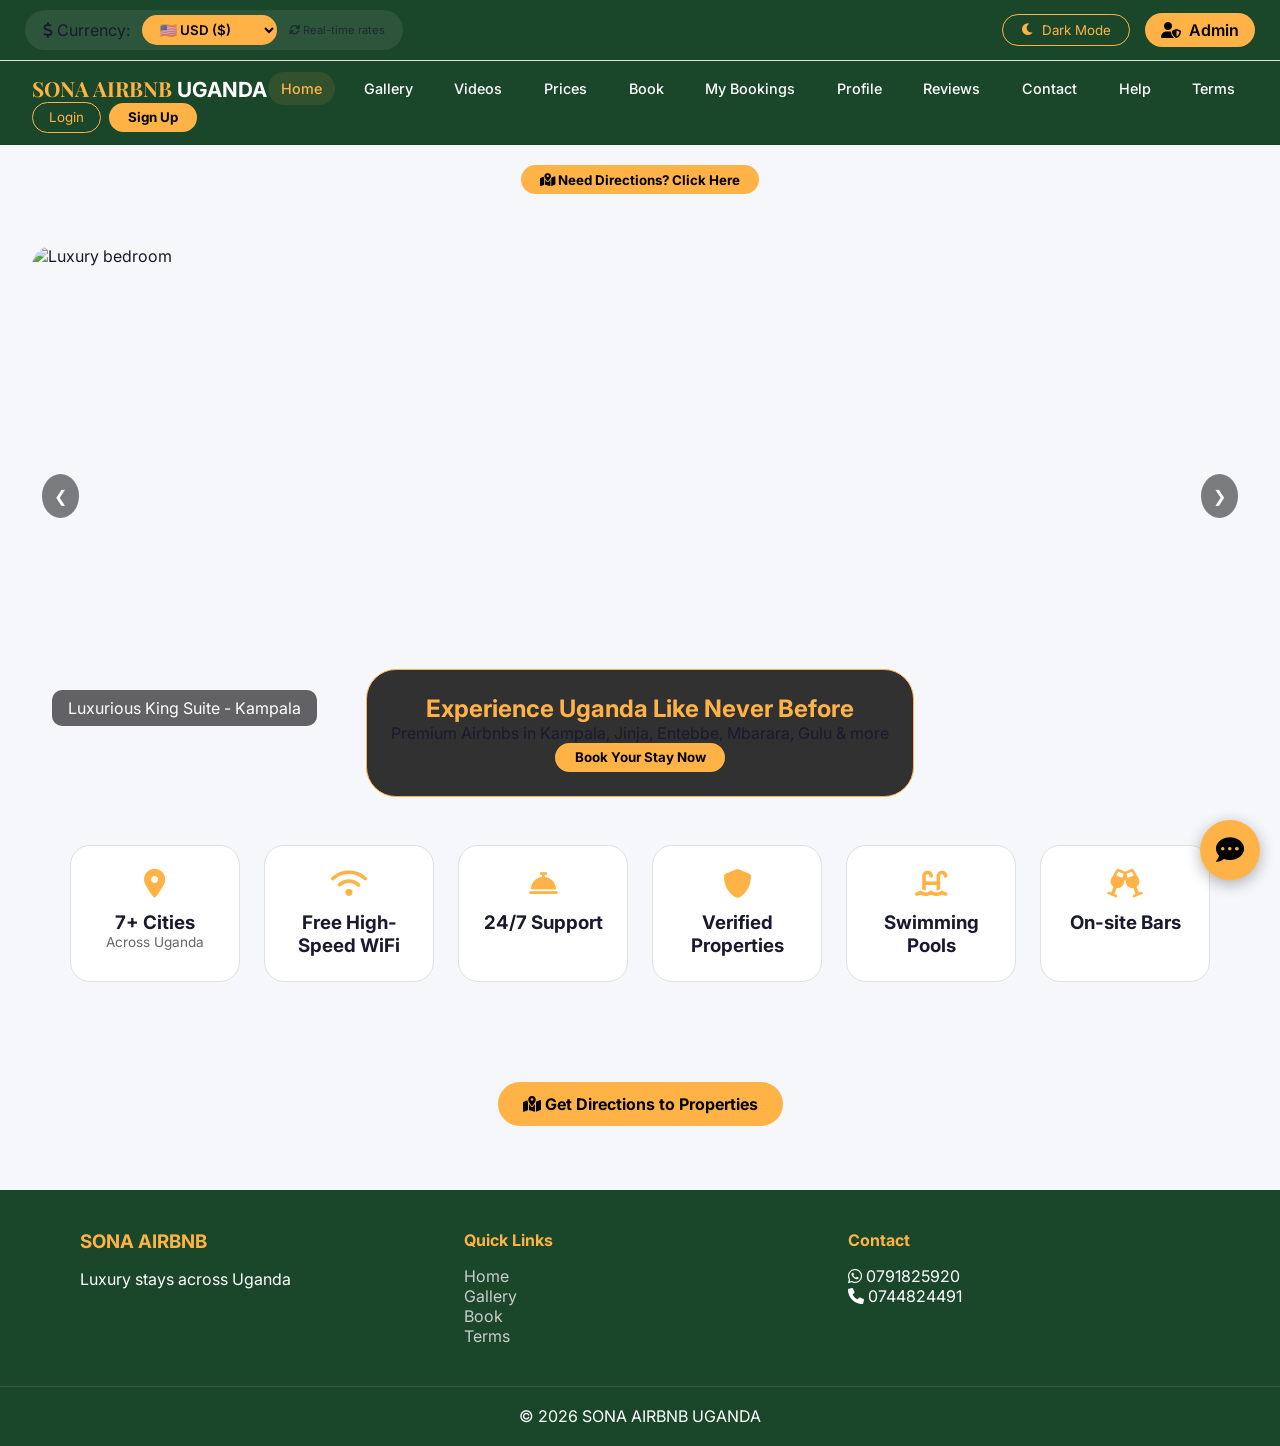
==== index.html @ 68d2fb98 "Add files via upload" ====
<!DOCTYPE html>
<html lang="en">
<head>
    <meta charset="UTF-8">
    <meta name="viewport" content="width=device-width, initial-scale=1.0, user-scalable=yes">
    <title>SONA AIRBNB UGANDA | Luxury Stays in Major Cities</title>
    <link rel="stylesheet" href="style.css">
    <link href="https://fonts.googleapis.com/css2?family=Inter:opsz,wght@14..32,300;14..32,400;14..32,600;14..32,700&family=Playfair+Display:wght@400;700;900&display=swap" rel="stylesheet">
    <link rel="stylesheet" href="https://cdnjs.cloudflare.com/ajax/libs/font-awesome/6.0.0-beta3/css/all.min.css">
    <link rel="stylesheet" href="https://unpkg.com/leaflet@1.9.4/dist/leaflet.css" />
    <script src="https://unpkg.com/leaflet@1.9.4/dist/leaflet.js"></script>
</head>
<body class="light-customer-theme">
    <!-- Top Bar -->
    <div class="top-bar-full">
        <div class="currency-section">
            <span><i class="fas fa-dollar-sign"></i> Currency:</span>
            <select id="currencySelector">
                <option value="USD">🇺🇸 USD ($)</option>
                <option value="UGX">🇺🇬 UGX (Shs)</option>
                <option value="EUR">🇪🇺 EUR (€)</option>
                <option value="GBP">🇬🇧 GBP (£)</option>
            </select>
            <span class="rate-note"><i class="fas fa-sync-alt"></i> Real-time rates</span>
        </div>
        <div class="top-bar-actions">
            <button id="customerThemeToggle" class="theme-toggle-customer">
                <i class="fas fa-moon"></i> <span>Dark Mode</span>
            </button>
            <a href="admin.html" class="admin-link" target="_blank">
                <i class="fas fa-user-shield"></i> Admin
            </a>
        </div>
    </div>

    <!-- Navigation -->
    <nav class="navbar">
        <div class="nav-container">
            <div class="logo">
                <h1>SONA AIRBNB <span>UGANDA</span></h1>
            </div>
            <ul class="nav-links" id="nav-links">
                <li><a href="#" data-page="home" class="active">Home</a></li>
                <li><a href="#" data-page="gallery">Gallery</a></li>
                <li><a href="#" data-page="videos">Videos</a></li>
                <li><a href="#" data-page="prices">Prices</a></li>
                <li><a href="#" data-page="booking">Book</a></li>
                <li><a href="#" data-page="mybookings">My Bookings</a></li>
                <li><a href="#" data-page="profile">Profile</a></li>
                <li><a href="#" data-page="reviews">Reviews</a></li>
                <li><a href="#" data-page="contact">Contact</a></li>
                <li><a href="#" data-page="help">Help</a></li>
                <li><a href="#" data-page="terms">Terms</a></li>
            </ul>
            <div class="auth-buttons">
                <button id="loginBtn" class="btn-outline">Login</button>
                <button id="signupBtn" class="btn-primary">Sign Up</button>
                <span id="userGreeting" class="user-greeting"></span>
                <button id="logoutBtn" class="btn-logout" style="display:none;">Logout</button>
            </div>
            <div class="hamburger" id="hamburger">
                <i class="fas fa-bars"></i>
            </div>
        </div>
    </nav>

    <main id="page-content">
        <!-- HOME PAGE -->
        <!-- Add a directions button in the features section or hero section -->
        <div style="text-align: center; margin: 20px 0;">
            <button class="btn-primary" onclick="openDirectionsModal()">
                <i class="fas fa-map-marked-alt"></i> Need Directions? Click Here
            </button>
        </div>
        <div id="home-page" class="page active-page">
            <section class="hero-slideshow">
                <div class="slideshow-container">
                    <div class="slide fade"><img src="https://images.pexels.com/photos/1648776/pexels-photo-1648776.jpeg?w=1600&h=600&fit=crop" alt="Luxury bedroom"><div class="slide-caption">Luxurious King Suite - Kampala</div></div>
                    <div class="slide fade"><img src="https://images.pexels.com/photos/258154/pexels-photo-258154.jpeg?w=1600&h=600&fit=crop" alt="Modern living room"><div class="slide-caption">Spacious Living Area - Jinja</div></div>
                    <div class="slide fade"><img src="https://images.pexels.com/photos/1454806/pexels-photo-1454806.jpeg?w=1600&h=600&fit=crop" alt="Swimming pool"><div class="slide-caption">Infinity Pool - Entebbe</div></div>
                    <div class="slide fade"><img src="https://images.pexels.com/photos/260922/pexels-photo-260922.jpeg?w=1600&h=600&fit=crop" alt="Pool table"><div class="slide-caption">Pool Table & Games Room</div></div>
                    <div class="slide fade"><img src="https://images.pexels.com/photos/1190298/pexels-photo-1190298.jpeg?w=1600&h=600&fit=crop" alt="Bar"><div class="slide-caption">Sky Bar with City View</div></div>
                    <a class="prev" onclick="changeSlide(-1)">&#10094;</a>
                    <a class="next" onclick="changeSlide(1)">&#10095;</a>
                </div>
                <div class="hero-text">
                    <h2>Experience Uganda Like Never Before</h2>
                    <p>Premium Airbnbs in Kampala, Jinja, Entebbe, Mbarara, Gulu & more</p>
                    <button class="btn-large" data-page="booking">Book Your Stay Now</button>
                </div>
            </section>
            <section class="features">
                <div class="feature-card"><i class="fas fa-map-marker-alt"></i><h3>7+ Cities</h3><p>Across Uganda</p></div>
                <div class="feature-card"><i class="fas fa-wifi"></i><h3>Free High-Speed WiFi</h3></div>
                <div class="feature-card"><i class="fas fa-concierge-bell"></i><h3>24/7 Support</h3></div>
                <div class="feature-card"><i class="fas fa-shield-alt"></i><h3>Verified Properties</h3></div>
                <div class="feature-card"><i class="fas fa-swimming-pool"></i><h3>Swimming Pools</h3></div>
                <div class="feature-card"><i class="fas fa-glass-cheers"></i><h3>On-site Bars</h3></div>
            </section>
        </div>

        <!-- GALLERY PAGE -->
        <div id="gallery-page" class="page">
            <h2 class="page-title">Our Properties - 360° View</h2>
            <div class="gallery-grid">
                <div class="gallery-item"><img src="https://images.pexels.com/photos/1648776/pexels-photo-1648776.jpeg?w=400&h=300&fit=crop" alt="Master bedroom"><span>Master Suite - Kampala</span></div>
                <div class="gallery-item"><img src="https://images.pexels.com/photos/271618/pexels-photo-271618.jpeg?w=400&h=300&fit=crop" alt="Guest bedroom"><span>Guest Room - Jinja</span></div>
                <div class="gallery-item"><img src="https://images.pexels.com/photos/1571460/pexels-photo-1571460.jpeg?w=400&h=300&fit=crop" alt="Bed with balcony"><span>Balcony Room - Entebbe</span></div>
                <div class="gallery-item"><img src="https://images.pexels.com/photos/279746/pexels-photo-279746.jpeg?w=400&h=300&fit=crop" alt="Cozy bedroom"><span>Cozy Room - Gulu</span></div>
                <div class="gallery-item"><img src="https://images.pexels.com/photos/1454806/pexels-photo-1454806.jpeg?w=400&h=300&fit=crop" alt="Infinity pool"><span>Infinity Pool - Kampala</span></div>
                <div class="gallery-item"><img src="https://images.pexels.com/photos/258154/pexels-photo-258154.jpeg?w=400&h=300&fit=crop" alt="Pool loungers"><span>Pool Area - Entebbe</span></div>
                <div class="gallery-item"><img src="https://images.pexels.com/photos/260922/pexels-photo-260922.jpeg?w=400&h=300&fit=crop" alt="Pool table"><span>Pool Table - Kampala</span></div>
                <div class="gallery-item"><img src="https://images.pexels.com/photos/1190298/pexels-photo-1190298.jpeg?w=400&h=300&fit=crop" alt="Sky bar"><span>Sky Bar - Kampala</span></div>
                <div class="gallery-item"><img src="https://images.pexels.com/photos/1571467/pexels-photo-1571467.jpeg?w=400&h=300&fit=crop" alt="Garden"><span>Garden View - Mbarara</span></div>
                <div class="gallery-item"><img src="https://images.pexels.com/photos/106399/pexels-photo-106399.jpeg?w=400&h=300&fit=crop" alt="Exterior"><span>Building Exterior</span></div>
                <div class="gallery-item"><img src="https://images.pexels.com/photos/1457842/pexels-photo-1457842.jpeg?w=400&h=300&fit=crop" alt="Bathroom"><span>Spa Bathroom</span></div>
                <div class="gallery-item"><img src="https://images.pexels.com/photos/206172/pexels-photo-206172.jpeg?w=400&h=300&fit=crop" alt="Kitchen"><span>Modern Kitchen</span></div>
            </div>
            <!-- Example gallery item with price -->
<div class="gallery-item">
    <img src="https://images.pexels.com/photos/1648776/pexels-photo-1648776.jpeg?w=400&h=300&fit=crop" alt="Master bedroom">
    <span>Master Suite - Kampala</span>
    <div class="gallery-price">$85/night</div>
</div>
        </div>

        <!-- VIDEOS PAGE -->
        <div id="videos-page" class="page">
            <h2 class="page-title">Video Tours - Interior Walkthroughs</h2>
            <div class="video-grid">
                <div class="video-card"><iframe src="https://www.youtube.com/embed/GtL1huin9EE" frameborder="0" allowfullscreen></iframe><p>Kampala Executive Suite</p></div>
                <div class="video-card"><iframe src="https://www.youtube.com/embed/zP0VhhDz8dQ" frameborder="0" allowfullscreen></iframe><p>Jinja Riverside Villa</p></div>
                <div class="video-card"><iframe src="https://www.youtube.com/embed/Y7eBtzCjM4E" frameborder="0" allowfullscreen></iframe><p>Entebbe Lakefront Room</p></div>
                <div class="video-card"><iframe src="https://www.youtube.com/embed/Nc1ePFRXR_Q" frameborder="0" allowfullscreen></iframe><p>Mbarara Modern Studio</p></div>
            </div>
        </div>

        <!-- PRICES PAGE -->
        <div id="prices-page" class="page">
            <h2 class="page-title">Prices per Night</h2>
            <div class="price-table">
                <div class="price-item" data-usd="85">Kampala - Executive Suite: <span class="price-value">$85</span></div>
                <div class="price-item" data-usd="70">Jinja - Riverside Cottage: <span class="price-value">$70</span></div>
                <div class="price-item" data-usd="95">Entebbe - Airport Penthouse: <span class="price-value">$95</span></div>
                <div class="price-item" data-usd="55">Mbarara - Modern Studio: <span class="price-value">$55</span></div>
                <div class="price-item" data-usd="45">Gulu - Peace Haven: <span class="price-value">$45</span></div>
                <div class="price-item" data-usd="65">Fort Portal - Cottage: <span class="price-value">$65</span></div>
            </div>
            <div class="cancellation-policy">
                <h3><i class="fas fa-calendar-times"></i> Cancellation Policy</h3>
                <p>✅ Free cancellation up to 7 days before check-in<br>⚠️ 50% refund up to 48 hours before check-in<br>❌ No refund within 48 hours</p>
            </div>
        </div>

        <!-- BOOKING PAGE -->
        <div id="booking-page" class="page">
            <h2 class="page-title">Book Your Dream Stay</h2>
            <form id="bookingForm">
                <input type="text" id="fullName" placeholder="Full Name" required>
                <input type="email" id="email" placeholder="Email Address" required>
                <input type="tel" id="phone" placeholder="Phone Number" required>
                <select id="city" required>
                    <option value="">Select Property</option>
                    <option value="Kampala Executive Suite">Kampala - Executive Suite ($85/night)</option>
                    <option value="Jinja Riverside Cottage">Jinja - Riverside Cottage ($70/night)</option>
                    <option value="Entebbe Airport Penthouse">Entebbe - Airport Penthouse ($95/night)</option>
                    <option value="Mbarara Modern Studio">Mbarara - Modern Studio ($55/night)</option>
                    <option value="Gulu Peace Haven">Gulu - Peace Haven ($45/night)</option>
                </select>
                <input type="date" id="checkin" required>
                <input type="date" id="checkout" required>
                <select id="guests">
                    <option value="1">1 Guest</option><option value="2">2 Guests</option>
                    <option value="3">3 Guests</option><option value="4">4 Guests</option>
                </select>
                <div class="price-breakdown" id="priceBreakdown" style="display:none;">
                    <h4>Price Breakdown</h4>
                    <p>Nightly rate: <span id="nightlyRate">$0</span></p>
                    <p>Cleaning fee: <span id="cleaningFee">$15</span></p>
                    <p>Service fee (10%): <span id="serviceFee">$0</span></p>
                    <p>Tax (18% VAT): <span id="tax">$0</span></p>
                    <p><strong>Total: <span id="totalPrice">$0</span></strong></p>
                </div>
                <div class="payment-section">
                    <h4>Payment Information</h4>
                    <div class="payment-methods">
                        <label><input type="radio" name="payment" value="Credit Card" checked> Credit Card</label>
                        <label><input type="radio" name="payment" value="MTN Mobile Money"> MTN MoMo</label>
                        <label><input type="radio" name="payment" value="Airtel Money"> Airtel Money</label>
                    </div>
                    <div id="creditCardForm">
                        <input type="text" id="cardNumber" placeholder="Card Number" maxlength="19">
                        <div class="card-row">
                            <input type="text" id="cardExpiry" placeholder="MM/YY" maxlength="5">
                            <input type="text" id="cardCVC" placeholder="CVC" maxlength="4">
                        </div>
                        <input type="text" id="cardName" placeholder="Name on Card">
                    </div>
                </div>
                <div id="specialRequests">
                    <textarea placeholder="Special requests (early check-in, airport pickup...)" rows="2"></textarea>
                </div>
                <button type="submit" class="btn-primary">Complete Booking & Pay</button>
            </form>
        </div>

        <!-- MY BOOKINGS PAGE -->
        <div id="mybookings-page" class="page">
            <h2 class="page-title">My Bookings</h2>
            <div id="userBookingsList" class="bookings-list"></div>
        </div>

        <!-- PROFILE PAGE -->
        <div id="profile-page" class="page">
            <h2 class="page-title">My Profile</h2>
            <div class="profile-container">
                <div class="profile-photo-section">
                    <div id="profilePhotoPreview" class="profile-photo-preview"><i class="fas fa-user-circle"></i></div>
                    <input type="file" id="profilePhotoUpload" accept="image/*" style="display:none;">
                    <button id="uploadPhotoBtn" class="btn-secondary">Upload Photo</button>
                </div>
                <div class="profile-info">
                    <input type="text" id="profileName" placeholder="Full Name">
                    <input type="email" id="profileEmail" placeholder="Email">
                    <input type="tel" id="profilePhone" placeholder="Phone">
                    <textarea id="profileBio" placeholder="Bio" rows="2"></textarea>
                    <button id="saveProfileBtn" class="btn-primary">Save Changes</button>
                </div>
            </div>
        </div>

        <!-- REVIEWS PAGE -->
        <div id="reviews-page" class="page">
            <h2 class="page-title">Guest Reviews</h2>
            <div class="review-stats"><span class="big-rating">4.8</span><span class="stars">★★★★★</span><span>156 reviews</span></div>
            <div class="review-list" id="reviewList"></div>
            <textarea id="newReview" placeholder="Share your experience..."></textarea>
            <button id="submitReviewBtn" class="btn-primary">Submit Review</button>
        </div>

        <!-- CONTACT PAGE -->
        <div id="contact-page" class="page">
            <h2 class="page-title">Contact Us</h2>
            <div class="contact-info">
                <p><i class="fab fa-whatsapp"></i> WhatsApp: <a href="https://wa.me/256791825920">0791825920</a></p>
                <p><i class="fas fa-phone-alt"></i> Calls: 0744824491</p>
                <p><i class="fas fa-envelope"></i> Email: sophianalubiri@gmail.com</p>
            </div>
            <div id="locationMap" style="height: 400px; border-radius: 20px;"></div>
        </div>
        <!-- Add this button to the contact page -->
<div style="text-align: center; margin: 20px 0;">
    <button class="btn-primary" onclick="openDirectionsModal()" style="font-size: 16px; padding: 12px 25px;">
        <i class="fas fa-map-marked-alt"></i> Get Directions to Properties
    </button>
</div>

<!-- HELP PAGE - COMPLETE WITH ALL FAQS AND ANSWERS -->
<div id="help-page" class="page">
    <h2 class="page-title">Help & FAQs</h2>
    
    <div class="faq-search" style="margin-bottom: 30px; text-align: center;">
        <input type="text" id="faqSearch" placeholder="🔍 Search FAQs..." style="width: 100%; max-width: 500px; padding: 12px 20px; border-radius: 30px; border: 1px solid var(--border-color); background: var(--bg-primary); color: var(--text-primary);">
    </div>
    
    <div class="faq-categories" style="display: flex; gap: 10px; flex-wrap: wrap; justify-content: center; margin-bottom: 30px;">
        <button class="faq-cat-btn active" data-cat="all">All Questions</button>
        <button class="faq-cat-btn" data-cat="booking">📅 Booking</button>
        <button class="faq-cat-btn" data-cat="payment">💰 Payment</button>
        <button class="faq-cat-btn" data-cat="cancellation">❌ Cancellation</button>
        <button class="faq-cat-btn" data-cat="property">🏠 Property</button>
        <button class="faq-cat-btn" data-cat="safety">🛡️ Safety</button>
    </div>
    
    <div class="faq-container">
        
        <!-- ==================== BOOKING FAQs ==================== -->
        <div class="faq-item" data-cat="booking">
            <h3>📅 How do I make a booking? <i class="fas fa-chevron-down"></i></h3>
            <div class="faq-answer">
                <p><strong>Making a booking is easy! Follow these steps:</strong></p>
                <ol>
                    <li><strong>Login or Sign up</strong> for an account (top right corner)</li>
                    <li>Go to the <strong>"Book" page</strong> from the navigation menu</li>
                    <li><strong>Select your preferred property</strong> and city from the dropdown</li>
                    <li><strong>Choose your check-in and check-out dates</strong> (minimum 1 night)</li>
                    <li><strong>Enter number of guests</strong> (maximum varies by property)</li>
                    <li><strong>Review the price breakdown</strong> (nightly rate, cleaning fee, service fee, tax)</li>
                    <li><strong>Select payment method</strong> (Credit Card, MTN MoMo, or Airtel Money)</li>
                    <li><strong>Enter payment details</strong> (card number, expiry, CVC for credit cards)</li>
                    <li><strong>Click "Complete Booking & Pay"</strong></li>
                    <li><strong>You will receive a confirmation</strong> via WhatsApp and Email with your unique Booking ID</li>
                </ol>
                <p>You can view all your bookings in the <strong>"My Bookings"</strong> section. Need help? Contact us on WhatsApp: 0791825920</p>
            </div>
        </div>
        
        <div class="faq-item" data-cat="booking">
            <h3>🔑 What do I need to check-in? <i class="fas fa-chevron-down"></i></h3>
            <div class="faq-answer">
                <p><strong>For check-in, please bring the following:</strong></p>
                <ul>
                    <li><strong>🪪 Valid ID/Passport</strong> (for identification - required for all guests)</li>
                    <li><strong>📱 Booking confirmation</strong> (digital or printed copy of your Booking ID)</li>
                    <li><strong>💰 Security deposit</strong> ($50 USD) - can be paid in cash or card</li>
                    <li><strong>📝 Any special request confirmations</strong> (airport pickup, early check-in, etc.)</li>
                </ul>
                <p><strong>Check-in time:</strong> 2:00 PM (14:00)<br>
                <strong>Early check-in:</strong> Available from 10:00 AM for $20 (subject to availability)<br>
                <strong>Late check-in:</strong> Available 24/7 with prior arrangement</p>
                <p>Please contact us at least 24 hours before arrival if you will be checking in outside normal hours.</p>
            </div>
        </div>
        
        <div class="faq-item" data-cat="booking">
            <h3>⏰ What are check-in and check-out times? <i class="fas fa-chevron-down"></i></h3>
            <div class="faq-answer">
                <p><strong>Standard Times:</strong></p>
                <ul>
                    <li><strong>Check-in:</strong> 2:00 PM (14:00)</li>
                    <li><strong>Check-out:</strong> 11:00 AM (11:00)</li>
                </ul>
                <p><strong>Early Check-in:</strong></p>
                <ul>
                    <li>Available from 10:00 AM for <strong>$20</strong></li>
                    <li>Subject to availability (room must be ready)</li>
                    <li>Request at least 24 hours in advance</li>
                </ul>
                <p><strong>Late Check-out:</strong></p>
                <ul>
                    <li>Available until 2:00 PM for <strong>$20</strong></li>
                    <li>Subject to availability (no incoming bookings)</li>
                    <li>Request by 9:00 AM on check-out day</li>
                </ul>
                <p><strong>Luggage Storage:</strong> Free before check-in and after check-out</p>
                <p>Late check-out without approval will incur a charge of $50.</p>
            </div>
        </div>
        
        <div class="faq-item" data-cat="booking">
            <h3>👥 What is the maximum occupancy? <i class="fas fa-chevron-down"></i></h3>
            <div class="faq-answer">
                <p><strong>Maximum guests per property:</strong></p>
                <ul>
                    <li><strong>Kampala Executive Suite:</strong> 4 guests</li>
                    <li><strong>Jinja Riverside Cottage:</strong> 6 guests</li>
                    <li><strong>Entebbe Airport Penthouse:</strong> 5 guests</li>
                    <li><strong>Mbarara Modern Studio:</strong> 3 guests</li>
                    <li><strong>Gulu Peace Haven:</strong> 4 guests</li>
                </ul>
                <p>⚠️ Exceeding the maximum occupancy without prior approval will result in:</p>
                <ul>
                    <li>Additional $50 per extra guest per night</li>
                    <li>Possible cancellation of booking without refund</li>
                </ul>
                <p>Children under 2 years stay free. Extra beds available for $20 per night.</p>
            </div>
        </div>
        
        <!-- ==================== PAYMENT FAQs ==================== -->
        <div class="faq-item" data-cat="payment">
            <h3>💰 What payment methods do you accept? <i class="fas fa-chevron-down"></i></h3>
            <div class="faq-answer">
                <p><strong>We accept the following payment methods:</strong></p>
                <ul>
                    <li><strong>💳 Credit/Debit Cards:</strong> Visa, Mastercard, American Express (secure online payment)</li>
                    <li><strong>📱 MTN Mobile Money:</strong> Pay directly from your MTN account using MoMo</li>
                    <li><strong>📱 Airtel Money:</strong> Pay directly from your Airtel account</li>
                    <li><strong>💵 Cash:</strong> Accepted at check-in (USD or UGX at current exchange rate)</li>
                    <li><strong>🏦 Bank Transfer:</strong> Available for corporate bookings (contact us for details)</li>
                </ul>
                <p><strong>Important Notes:</strong></p>
                <ul>
                    <li>All online payments are 100% secure and encrypted</li>
                    <li>Currency conversion fees may apply for international cards</li>
                    <li>Payments are processed in USD, UGX, EUR, or GBP (select your preferred currency at the top of the website)</li>
                </ul>
            </div>
        </div>
        
        <div class="faq-item" data-cat="payment">
            <h3>💵 Is there a security deposit? <i class="fas fa-chevron-down"></i></h3>
            <div class="faq-answer">
                <p><strong>Yes, a security deposit of $50 USD is required at check-in.</strong></p>
                <p><strong>What it covers:</strong></p>
                <ul>
                    <li>Damaged furniture, appliances, or fixtures</li>
                    <li>Missing items (towels, linens, electronics, remote controls, etc.)</li>
                    <li>Excessive cleaning required beyond normal use</li>
                    <li>Violation of house rules (smoking inside, unauthorized guests, etc.)</li>
                </ul>
                <p><strong>Refund Process:</strong></p>
                <ul>
                    <li>Deposit is fully refundable at check-out after room inspection</li>
                    <li>Refunds processed within 7 business days</li>
                    <li>Refund sent via same payment method used for deposit</li>
                    <li>Itemized deductions will be provided if any damages found</li>
                </ul>
                <p>If no damages or issues are found, you will receive your full deposit back.</p>
            </div>
        </div>
        
        <div class="faq-item" data-cat="payment">
            <h3>💱 What currencies can I pay in? <i class="fas fa-chevron-down"></i></h3>
            <div class="faq-answer">
                <p><strong>You can pay in four different currencies:</strong></p>
                <ul>
                    <li><strong>🇺🇸 USD ($)</strong> - US Dollars</li>
                    <li><strong>🇺🇬 UGX (Shs)</strong> - Ugandan Shillings</li>
                    <li><strong>🇪🇺 EUR (€)</strong> - Euros</li>
                    <li><strong>🇬🇧 GBP (£)</strong> - British Pounds</li>
                </ul>
                <p><strong>How to change currency:</strong></p>
                <ul>
                    <li>Look at the top bar of the website</li>
                    <li>Click on the currency selector dropdown</li>
                    <li>Select your preferred currency</li>
                    <li>All prices will automatically update</li>
                </ul>
                <p>Exchange rates are updated daily. If paying in cash at check-in, local currency is accepted at the current exchange rate.</p>
            </div>
        </div>
        
        <!-- ==================== CANCELLATION FAQs ==================== -->
        <div class="faq-item" data-cat="cancellation">
            <h3>❌ What is your cancellation policy? <i class="fas fa-chevron-down"></i></h3>
            <div class="faq-answer">
                <p><strong>Cancellation Policy (based on days before check-in):</strong></p>
                <ul>
                    <li>✅ <strong>Free cancellation</strong> - More than 7 days before check-in: <strong>100% refund</strong></li>
                    <li>⚠️ <strong>50% refund</strong> - 2 to 7 days before check-in: <strong>50% refund</strong></li>
                    <li>❌ <strong>No refund</strong> - Less than 48 hours before check-in: <strong>0% refund</strong></li>
                    <li>💰 <strong>$25 cancellation fee</strong> applies to ALL cancellations</li>
                </ul>
                <p><strong>How to cancel:</strong></p>
                <ol>
                    <li>Go to <strong>"My Bookings"</strong> page</li>
                    <li>Find the booking you want to cancel</li>
                    <li>Click the <strong>"Cancel Booking"</strong> button</li>
                    <li>Confirm cancellation</li>
                    <li>You will receive a cancellation confirmation via email/WhatsApp</li>
                </ol>
                <p><strong>No-shows:</strong> If you do not show up without prior cancellation, no refund will be issued.</p>
            </div>
        </div>
        
        <div class="faq-item" data-cat="cancellation">
            <h3>🔄 Can I modify my booking dates? <i class="fas fa-chevron-down"></i></h3>
            <div class="faq-answer">
                <p><strong>Yes, you can modify your booking dates subject to availability.</strong></p>
                <p><strong>How to request date changes:</strong></p>
                <ul>
                    <li>Contact us at least <strong>48 hours before check-in</strong></li>
                    <li>Call/WhatsApp: <strong>0744824491</strong> or <strong>0791825920</strong></li>
                    <li>Email: <strong>sophianalubiri@gmail.com</strong></li>
                </ul>
                <p><strong>Date change fees:</strong></p>
                <ul>
                    <li>Free if requested 7+ days before check-in</li>
                    <li>$20 fee if requested 2-7 days before check-in</li>
                    <li>Not allowed within 48 hours of check-in</li>
                    <li>Any price difference for new dates will be charged or refunded</li>
                </ul>
                <p>Date changes are subject to room availability for the new dates.</p>
            </div>
        </div>
        
        <!-- ==================== PROPERTY FAQs ==================== -->
        <div class="faq-item" data-cat="property">
            <h3>🏠 What amenities are included? <i class="fas fa-chevron-down"></i></h3>
            <div class="faq-answer">
                <p><strong>All our properties include these standard amenities:</strong></p>
                <ul>
                    <li>🛏️ Premium bedding, pillows, and linens</li>
                    <li>📶 <strong>Free High-Speed WiFi</strong> (up to 100 Mbps)</li>
                    <li>❄️ Air conditioning / Heating</li>
                    <li>📺 55" Smart TV with Netflix, YouTube, and streaming services</li>
                    <li>🍳 Fully equipped kitchen (stove, fridge, microwave, utensils, pots, pans)</li>
                    <li>☕ Coffee maker with free coffee and tea</li>
                    <li>🧺 Washing machine and ironing facilities</li>
                    <li>🚿 Hot water 24/7</li>
                    <li>🧴 Complimentary toiletries (shampoo, body wash, lotion)</li>
                    <li>👕 Towels and bathrobes</li>
                    <li>🔒 Secure parking (gated with security)</li>
                    <li>🔐 In-room safe for valuables</li>
                </ul>
                <p><strong>Select properties also feature:</strong></p>
                <ul>
                    <li>🏊 Swimming pool</li>
                    <li>🎱 Pool table / Games room</li>
                    <li>🍹 On-site bar</li>
                    <li>🌳 Garden / Patio area</li>
                    <li>💪 Fitness center</li>
                </ul>
            </div>
        </div>
        
        <div class="faq-item" data-cat="property">
            <h3>📍 Where are your properties located? <i class="fas fa-chevron-down"></i></h3>
            <div class="faq-answer">
                <p><strong>Our properties are located in major cities across Uganda:</strong></p>
                <ul>
                    <li><strong>🏙️ Kampala:</strong> Plot 23, Kololo Heights, Kampala (near Acacia Mall)</li>
                    <li><strong>🌊 Jinja:</strong> Riverside Drive, Near Source of the Nile, Jinja</li>
                    <li><strong>✈️ Entebbe:</strong> Church Road, Entebbe (5 minutes from Entebbe International Airport)</li>
                    <li><strong>🏥 Mbarara:</strong> High Street, Mbarara Central (near Mbarara Regional Hospital)</li>
                    <li><strong>🕊️ Gulu:</strong> Pece Stadium Road, Gulu City (peaceful residential area)</li>
                    <li><strong>🏔️ Fort Portal:</strong> Crater Lake Road, Fort Portal (near Kibale National Park)</li>
                    <li><strong>⛰️ Mbale:</strong> Wash & Wills Road, Mbale (views of Mt. Elgon)</li>
                </ul>
                <p><strong>View exact locations:</strong> Go to the <strong>Contact page</strong> for an interactive map with all property pins. You can also click "Get Directions" on any booking confirmation.</p>
            </div>
        </div>
        
        <div class="faq-item" data-cat="property">
            <h3>🧹 Is cleaning included? <i class="fas fa-chevron-down"></i></h3>
            <div class="faq-answer">
                <p><strong>Yes! Professional cleaning is included in your booking.</strong></p>
                <p><strong>Cleaning Fee:</strong> $15 per booking (covers pre-arrival and post-departure cleaning)</p>
                <p><strong>During your stay:</strong></p>
                <ul>
                    <li>For stays of <strong>7+ nights</strong>: Free mid-stay cleaning and linen change</li>
                    <li>For stays of <strong>14+ nights</strong>: Free weekly cleaning</li>
                    <li>Extra cleaning: Available upon request for $20 per session</li>
                </ul>
                <p><strong>What's included in cleaning:</strong></p>
                <ul>
                    <li>Changing bed linens and towels</li>
                    <li>Vacuuming and mopping floors</li>
                    <li>Cleaning bathrooms and kitchen</li>
                    <li>Dusting and sanitizing surfaces</li>
                    <li>Trash removal</li>
                </ul>
                <p>Please keep the property reasonably clean during your stay. Excessive mess may result in additional cleaning charges.</p>
            </div>
        </div>
        
        <div class="faq-item" data-cat="property">
            <h3>🚗 Is parking available? <i class="fas fa-chevron-down"></i></h3>
            <div class="faq-answer">
                <p><strong>Yes, free secure parking is available at all properties.</strong></p>
                <ul>
                    <li><strong>Kampala:</strong> Underground secured parking (24/7 security)</li>
                    <li><strong>Jinja:</strong> Gated compound parking</li>
                    <li><strong>Entebbe:</strong> Private driveway parking</li>
                    <li><strong>Mbarara:</strong> Street parking with security guard</li>
                    <li><strong>Gulu:</strong> Secure compound parking</li>
                </ul>
                <p><strong>Parking Features:</strong></p>
                <ul>
                    <li>24/7 CCTV surveillance</li>
                    <li>Security guards on duty</li>
                    <li>Well-lit parking areas</li>
                    <li>Space for up to 2 vehicles per booking</li>
                </ul>
                <p>For large vehicles or trailers, please contact us in advance to confirm space availability.</p>
            </div>
        </div>
        
        <!-- ==================== SAFETY FAQs ==================== -->
        <div class="faq-item" data-cat="safety">
            <h3>🛡️ Is the property secure? <i class="fas fa-chevron-down"></i></h3>
            <div class="faq-answer">
                <p><strong>Your safety is our top priority! All properties feature:</strong></p>
                <ul>
                    <li>👮 <strong>24/7 Security guards</strong> on-site at all locations</li>
                    <li>📹 <strong>CCTV cameras</strong> monitoring all common areas, entrances, and parking</li>
                    <li>🔒 <strong>Secure electronic door locks</strong> with unique codes per guest</li>
                    <li>💰 <strong>In-room digital safes</strong> for valuables (free to use)</li>
                    <li>💡 <strong>Well-lit pathways and parking areas</strong></li>
                    <li>🔥 <strong>Fire extinguishers and smoke detectors</strong> in every room and hallway</li>
                    <li>🚪 <strong>Emergency exits clearly marked</strong> with evacuation maps</li>
                    <li>🆔 <strong>Guest identification required</strong> at check-in for all visitors</li>
                    <li>🚫 <strong>Restricted access</strong> - only registered guests can enter after 10 PM</li>
                </ul>
                <p>We are located in safe, upscale neighborhoods in each city. Security is taken very seriously.</p>
            </div>
        </div>
        
        <div class="faq-item" data-cat="safety">
            <h3>🚑 What if there's an emergency? <i class="fas fa-chevron-down"></i></h3>
            <div class="faq-answer">
                <p><strong>Emergency contacts - save these numbers:</strong></p>
                <ul>
                    <li><strong>🏨 SONA 24/7 Emergency Hotline:</strong> +256 700 123 456</li>
                    <li><strong>🚓 Police:</strong> 999</li>
                    <li><strong>🚑 Ambulance:</strong> 911</li>
                    <li><strong>🔥 Fire Brigade:</strong> 112</li>
                </ul>
                <p><strong>On-site emergency procedures:</strong></p>
                <ul>
                    <li>Each room has an <strong>emergency information card</strong> on the back of the door</li>
                    <li>Includes: evacuation routes, meeting point location, and nearest hospital contacts</li>
                    <li><strong>Nearest hospitals:</strong> Listed on the emergency card in your room</li>
                    <li>Security guards are trained in first aid and emergency response</li>
                </ul>
                <p><strong>Medical emergencies:</strong> Contact the front desk immediately (dial 0 from room phone). Security will assist and arrange transport to the nearest hospital if needed.</p>
            </div>
        </div>
        
        <div class="faq-item" data-cat="safety">
            <h3>🩺 What about health and hygiene? <i class="fas fa-chevron-down"></i></h3>
            <div class="faq-answer">
                <p><strong>We maintain the highest standards of cleanliness and hygiene:</strong></p>
                <ul>
                    <li>🧼 Enhanced cleaning protocols following international standards</li>
                    <li>🧴 Hand sanitizer stations available in all common areas and at reception</li>
                    <li>🧹 Professional cleaning between each guest stay</li>
                    <li>🧽 High-touch surfaces (door handles, switches, remotes) disinfected daily</li>
                    <li>🛏️ Linens and towels washed at high temperatures (60°C+)</li>
                    <li>😷 Staff trained in hygiene protocols and wear PPE when required</li>
                    <li>📱 Contactless check-in and check-out available</li>
                    <li>💨 Ventilated common areas with proper air circulation</li>
                </ul>
                <p>If you have any specific health concerns, please contact us before your arrival.</p>
            </div>
        </div>
        
        <!-- ==================== CONTACT FAQ ==================== -->
        <div class="faq-item" data-cat="booking">
            <h3>📞 How do I contact support? <i class="fas fa-chevron-down"></i></h3>
            <div class="faq-answer">
                <p><strong>We're here to help 24/7! Contact us through any of these channels:</strong></p>
                <ul>
                    <li><strong>💬 WhatsApp (Fastest):</strong> <a href="https://wa.me/256791825920" target="_blank">0791825920</a> - Response within 5-10 minutes</li>
                    <li><strong>📞 Phone/Calls:</strong> <a href="tel:+256744824491">0744824491</a> - Available 24/7</li>
                    <li><strong>📧 Email:</strong> <a href="mailto:sophianalubiri@gmail.com">sophianalubiri@gmail.com</a> - Response within 2 hours</li>
                    <li><strong>💬 Live Chat:</strong> Use the chatbot at the bottom right corner of the website</li>
                    <li><strong>📍 In person:</strong> Visit our office at Plot 23, Kololo Heights, Kampala (9 AM - 5 PM weekdays)</li>
                </ul>
                <p><strong>What to have ready when contacting us:</strong></p>
                <ul>
                    <li>Your Booking ID (if you have one)</li>
                    <li>Your full name and phone number</li>
                    <li>Property name and dates of stay</li>
                    <li>A clear description of your question or issue</li>
                </ul>
                <p>We aim to respond to all inquiries within 15 minutes during business hours (6 AM - 10 PM) and within 1 hour overnight.</p>
            </div>
        </div>
        
        <div class="faq-item" data-cat="booking">
            <h3>✈️ Do you offer airport pickup? <i class="fas fa-chevron-down"></i></h3>
            <div class="faq-answer">
                <p><strong>Yes! We offer airport pickup service for your convenience.</strong></p>
                <p><strong>Airport Transfer Service:</strong></p>
                <ul>
                    <li>🚗 Cost: <strong>$20 USD per trip</strong> (up to 4 people)</li>
                    <li>🛬 Pickup at: Entebbe International Airport (EBB)</li>
                    <li>👨‍✈️ Professional driver will meet you at arrivals with a sign</li>
                    <li>💺 Comfortable, air-conditioned vehicle</li>
                    <li>🧳 Assistance with luggage included</li>
                </ul>
                <p><strong>How to request airport pickup:</strong></p>
                <ol>
                    <li>When making your booking, add a note in the "Special Requests" section</li>
                    <li>Or contact us at least <strong>24 hours before arrival</strong> via WhatsApp: 0791825920</li>
                    <li>Provide your flight number, arrival time, and number of passengers</li>
                    <li>Payment can be made at check-in or added to your booking total</li>
                </ol>
                <p>For larger groups (5+ people), please contact us for a custom quote.</p>
            </div>
        </div>
        
    </div>
    
    <div class="help-contact-banner" style="background: rgba(255,179,71,0.15); padding: 30px; border-radius: 20px; text-align: center; margin-top: 30px;">
        <h3 style="color: var(--primary);">Still need help? 🤝</h3>
        <p>Our support team is available 24/7 to assist you with any questions or concerns.</p>
        <div style="display: flex; gap: 15px; justify-content: center; flex-wrap: wrap; margin-top: 15px;">
            <a href="https://wa.me/256791825920" class="btn-primary" style="text-decoration: none; display: inline-flex; align-items: center; gap: 8px;">
                <i class="fab fa-whatsapp"></i> WhatsApp Us
            </a>
            <button class="btn-primary" onclick="openDirectionsModal()" style="display: inline-flex; align-items: center; gap: 8px;">
                <i class="fas fa-map-marked-alt"></i> Get Directions
            </button>
            <button class="btn-primary" onclick="openHumanSupportModal()" style="display: inline-flex; align-items: center; gap: 8px;">
                <i class="fas fa-headset"></i> Request Support
            </button>
        </div>
    </div>
</div>

<!-- TERMS & CONDITIONS PAGE - FULL CONTENT -->
<div id="terms-page" class="page">
    <h2 class="page-title">Terms & Conditions</h2>
    <div class="terms-content" style="max-width: 900px; margin: 0 auto; background: var(--card-bg); padding: 2rem; border-radius: 20px; border: 1px solid var(--border-color);">
        
        <h3 style="color: var(--primary);">1. Booking and Payment</h3>
        <p>All bookings require a valid credit card or mobile money payment. Full payment is required at the time of booking for confirmation. A booking is only confirmed once payment has been successfully processed and you receive a confirmation email/WhatsApp message with your unique Booking ID.</p>
        
        <h3 style="color: var(--primary); margin-top: 1.5rem;">2. Cancellation Policy</h3>
        <p>✅ <strong>Free cancellation</strong> up to 7 days before check-in - Full refund<br>
        ⚠️ <strong>50% refund</strong> up to 48 hours before check-in<br>
        ❌ <strong>No refund</strong> within 48 hours of check-in<br>
        💰 <strong>$25 cancellation fee</strong> applies to all cancellations<br>
        📅 Cancellations must be made through your "My Bookings" page or by contacting support.</p>
        
        <h3 style="color: var(--primary); margin-top: 1.5rem;">3. Check-in / Check-out Times</h3>
        <p>• <strong>Check-in:</strong> 2:00 PM (Early check-in available from 10:00 AM for $20, subject to availability)<br>
        • <strong>Check-out:</strong> 11:00 AM (Late check-out available until 2:00 PM for $20, subject to availability)<br>
        • Luggage storage is available free of charge before check-in and after check-out.</p>
        
        <h3 style="color: var(--primary); margin-top: 1.5rem;">4. Security Deposit</h3>
        <p>A security deposit of <strong>$50 USD</strong> is required at check-in. This deposit covers potential damages, missing items, or excessive cleaning. The deposit will be fully refunded within 7 business days of check-out after property inspection. Deductions may be made for:</p>
        <ul>
            <li>Damaged furniture, appliances, or fixtures</li>
            <li>Missing items (towels, linens, electronics, etc.)</li>
            <li>Excessive cleaning required beyond normal use</li>
            <li>Violation of house rules (smoking inside, unauthorized guests, etc.)</li>
        </ul>
        
        <h3 style="color: var(--primary); margin-top: 1.5rem;">5. Guest Responsibilities & House Rules</h3>
        <p><strong>Guests agree to:</strong></p>
        <ul>
            <li>🚭 <strong>No smoking</strong> inside the rooms (fine of $100)</li>
            <li>🎉 <strong>No parties or events</strong> without prior written approval</li>
            <li>🔇 Respect quiet hours from <strong>10 PM to 8 AM</strong></li>
            <li>📢 Report any damages immediately to management</li>
            <li>👥 Maximum occupancy as per booking (no additional overnight guests without approval)</li>
            <li>🐾 <strong>No pets</strong> allowed unless prior approval obtained</li>
            <li>🚫 No illegal activities on the premises</li>
            <li>♻️ Dispose of trash properly and keep the property clean</li>
        </ul>
        
        <h3 style="color: var(--primary); margin-top: 1.5rem;">6. Property Amenities Rules</h3>
        <p>• 🏊 <strong>Swimming pool hours:</strong> 7 AM - 9 PM (No lifeguard on duty - swim at your own risk)<br>
        • 🎱 <strong>Pool table and games room:</strong> Available until 10 PM<br>
        • 🍹 <strong>Bar service:</strong> Ends at 11 PM<br>
        • 👤 <strong>No outside guests</strong> after 10 PM without prior approval<br>
        • 📶 <strong>WiFi:</strong> Free for all guests (terms of use apply - no illegal downloads)</p>
        
        <h3 style="color: var(--primary); margin-top: 1.5rem;">7. Liability</h3>
        <p>SONA AIRBNB UGANDA is not responsible for lost, stolen, or damaged personal items. Guests are advised to use the in-room safes provided for valuables. We are not liable for injuries sustained while using property amenities (pool, games room, etc.). Guests use all facilities at their own risk. We strongly recommend that guests have their own travel insurance.</p>
        
        <h3 style="color: var(--primary); margin-top: 1.5rem;">8. Privacy Policy</h3>
        <p>Your personal information is protected and will not be shared with third parties except as required for booking confirmation, payment processing, or legal obligations. We use your data only for:</p>
        <ul>
            <li>Booking confirmation and communication</li>
            <li>Service improvement and analytics</li>
            <li>Legal and security purposes</li>
        </ul>
        <p>You have the right to request deletion of your data at any time.</p>
        
        <h3 style="color: var(--primary); margin-top: 1.5rem;">9. Force Majeure</h3>
        <p>SONA AIRBNB UGANDA reserves the right to cancel or modify bookings due to natural disasters, government restrictions, civil unrest, pandemics, or other unforeseen circumstances beyond our control. In such events, guests will receive:</p>
        <ul>
            <li>Full refund of all payments made</li>
            <li>Option to reschedule to future dates (subject to availability)</li>
            <li>Assistance finding alternative accommodation</li>
        </ul>
        
        <h3 style="color: var(--primary); margin-top: 1.5rem;">10. Age Requirement</h3>
        <p>Guests must be at least <strong>18 years old</strong> to make a booking. Guests under 18 must be accompanied by a parent or legal guardian at all times.</p>
        
        <h3 style="color: var(--primary); margin-top: 1.5rem;">11. Photography and Marketing</h3>
        <p>We may take photographs of the property for marketing purposes. Guest faces will be blurred or consent obtained. If you do not wish to be photographed, please inform staff at check-in.</p>
        
        <h3 style="color: var(--primary); margin-top: 1.5rem;">12. Governing Law</h3>
        <p>These terms are governed by the laws of the Republic of Uganda. Any disputes shall be resolved in the courts of Kampala, Uganda.</p>
        
        <h3 style="color: var(--primary); margin-top: 1.5rem;">13. Contact Information</h3>
        <p>For any questions, concerns, or disputes:</p>
        <ul>
            <li>📞 <strong>Phone:</strong> 0744824491</li>
            <li>💬 <strong>WhatsApp:</strong> 0791825920</li>
            <li>📧 <strong>Email:</strong> sophianalubiri@gmail.com</li>
            <li>📍 <strong>Address:</strong> Plot 23, Kololo Heights, Kampala, Uganda</li>
        </ul>
        
        <div style="margin-top: 2rem; padding: 1rem; background: rgba(255,179,71,0.15); border-radius: 10px; text-align: center;">
            <p><strong>By making a booking with SONA AIRBNB UGANDA, you acknowledge that you have read, understood, and agree to all the terms and conditions stated above.</strong></p>
            <p><strong>Last Updated: June 1, 2026</strong></p>
        </div>
    </div>
</div>
    </main>

    <!-- FOOTER -->
    <footer class="footer">
        <div class="footer-container">
            <div class="footer-section"><h3>SONA AIRBNB</h3><p>Luxury stays across Uganda</p></div>
            <div class="footer-section"><h4>Quick Links</h4><ul><li><a href="#" data-page="home">Home</a></li><li><a href="#" data-page="gallery">Gallery</a></li><li><a href="#" data-page="booking">Book</a></li><li><a href="#" data-page="terms">Terms</a></li></ul></div>
            <div class="footer-section"><h4>Contact</h4><p><i class="fab fa-whatsapp"></i> 0791825920</p><p><i class="fas fa-phone"></i> 0744824491</p></div>
        </div>
        <div class="footer-bottom"><p>&copy; 2026 SONA AIRBNB UGANDA</p></div>
    </footer>

    <!-- Success Modal -->
    <div id="successModal" class="success-modal">
        <div class="success-content">
            <i class="fas fa-check-circle"></i>
            <h2>✓ BOOKING CONFIRMED!</h2>
            <div class="booking-details" id="successBookingDetails"></div>
            <div id="roomStatusMessage"></div>
            <button class="close-success" onclick="closeSuccessModal()">View My Bookings</button>
        </div>
    </div>

    <!-- Auth Modal -->
    <div id="authModal" class="modal">
        <div class="modal-content"><span class="close">&times;</span>
            <div id="loginForm"><h3>Login</h3><input type="email" id="loginEmail" placeholder="Email"><input type="password" id="loginPassword" placeholder="Password"><button id="doLogin" class="btn-primary">Login</button></div>
            <div id="signupForm" style="display:none;"><h3>Sign Up</h3><input type="text" id="signupName" placeholder="Name"><input type="email" id="signupEmail" placeholder="Email"><input type="tel" id="signupPhone" placeholder="Phone"><input type="password" id="signupPassword" placeholder="Password"><button id="doSignup" class="btn-primary">Sign Up</button></div>
        </div>
    </div>

    <!-- Chatbot Toggle Button -->
    <button id="chatbotToggleBtn" class="chatbot-toggle">
        <i class="fas fa-comment-dots"></i>
    </button>
    
    <!-- Chatbot Window -->
    <div id="chatbot">
        <div id="chatHeader">
            <i class="fas fa-robot"></i> SONA Assistant 
            <div>
                <span id="chatMinimize" style="cursor:pointer; margin-right:10px;">−</span>
                <span id="chatClose" style="cursor:pointer;">✕</span>
            </div>
        </div>
        <div id="chatBody">
            <div id="chatMessages">
                <div class="chat-message bot">
                    <div class="message-content">
                        👋 Hello! I'm SONA Assistant.<br>
                        I can help you with:
                        • Room prices & availability
                        • Property locations & directions
                        • Booking assistance
                        • Cancellation policy<br><br>
                        <strong>Need human help? Type "talk to human" or "help me"</strong>
                    </div>
                </div>
            </div>
            <div id="chatTyping" style="display:none; padding:10px; color:var(--primary);">
                <i class="fas fa-ellipsis-h"></i> Assistant is typing...
            </div>
            <div class="chat-input-area">
                <input type="text" id="chatInput" placeholder="Ask me anything...">
                <button id="chatSend"><i class="fas fa-paper-plane"></i></button>
            </div>
            <div id="chatQuickReplies" class="quick-replies">
                <button class="quick-reply">💰 Prices</button>
                <button class="quick-reply">📍 Directions</button>
                <button class="quick-reply">📅 Availability</button>
                <button class="quick-reply">❓ Cancel policy</button>
                <button class="quick-reply">👨‍💼 Talk to human</button>
            </div>
        </div>
    </div>

<!-- Human Support Modal -->
<div id="humanSupportModal" class="modal">
    <div class="modal-content" style="max-width: 500px;">
        <span class="close" onclick="closeHumanSupportModal()">&times;</span>
        <h3 style="color: var(--primary);">👨‍💼 Contact Support</h3>
        <p>Our support team will get back to you shortly.</p>
        <div class="form-group">
            <label>Your Name</label>
            <input type="text" id="supportName" placeholder="Enter your name">
        </div>
        <div class="form-group">
            <label>Your Email</label>
            <input type="email" id="supportEmail" placeholder="Enter your email">
        </div>
        <div class="form-group">
            <label>Your Question</label>
            <textarea id="supportQuestion" rows="3" placeholder="Describe your issue..."></textarea>
        </div>
        <div style="display: flex; gap: 10px;">
            <button class="btn-primary" onclick="sendSupportRequest()">Send Message</button>
            <button class="btn-primary" onclick="openWhatsAppSupport()">
                <i class="fab fa-whatsapp"></i> Contact on WhatsApp
            </button>
        </div>
    </div>
</div>

<!-- Directions Modal -->
<div id="directionsModal" class="modal">
    <div class="modal-content" style="max-width: 700px;">
        <span class="close" onclick="closeDirectionsModal()">&times;</span>
        <h3 style="color: var(--primary);"><i class="fas fa-map-marked-alt"></i> Get Directions</h3>
        <div class="form-group">
            <label>Select Property:</label>
            <select id="directionsProperty" onchange="updateDirectionsMap()">
                <option value="">-- Select a property --</option>
                <option value="Kampala Executive Suite">Kampala Executive Suite</option>
                <option value="Jinja Riverside Cottage">Jinja Riverside Cottage</option>
                <option value="Entebbe Airport Penthouse">Entebbe Airport Penthouse</option>
                <option value="Mbarara Modern Studio">Mbarara Modern Studio</option>
                <option value="Gulu Peace Haven">Gulu Peace Haven</option>
            </select>
        </div>
        <div class="form-group">
            <label>Your Current Location:</label>
            <div style="display: flex; gap: 10px; flex-wrap: wrap;">
                <button class="btn-secondary" onclick="getCurrentLocation()">
                    <i class="fas fa-location-dot"></i> Use My Location
                </button>
                <input type="text" id="manualLocation" placeholder="Or enter address/city" style="flex:1;">
                <button class="btn-primary" onclick="getDirections()">Get Directions</button>
            </div>
        </div>
        <div id="directionsMap" style="height: 300px; border-radius: 15px; margin: 15px 0;"></div>
        <div id="directionsResult" style="background: var(--bg-primary); padding: 15px; border-radius: 10px;"></div>
        <div id="routeInstructions" style="margin-top: 15px; max-height: 200px; overflow-y: auto;"></div>
        <div style="margin-top: 15px;">
            <button class="btn-primary" onclick="openGoogleMaps()">
                <i class="fab fa-google"></i> Open in Google Maps App
            </button>
            <button class="btn-primary" onclick="shareLocationViaWhatsApp()">
                <i class="fab fa-whatsapp"></i> Share Location via WhatsApp
            </button>
        </div>
    </div>
</div>
    <script src="script.js"></script>
</body>
</html>
---- style.css ----
* {
    margin: 0;
    padding: 0;
    box-sizing: border-box;
    font-family: 'Inter', sans-serif;
}

/* ==================== THEME VARIABLES ==================== */
body.light-customer-theme {
    --bg-primary: #f5f7fb;
    --bg-secondary: #ffffff;
    --text-primary: #1a1a2e;
    --text-secondary: #666666;
    --border-color: #e0e0e0;
    --card-bg: #ffffff;
    --primary: #FFB347;
    --primary-dark: #e69a2e;
    --success: #28a745;
    --danger: #dc3545;
    --navbar-bg: #1a472a;
}

body.dark-customer-theme {
    --bg-primary: #0a0a0a;
    --bg-secondary: #1a1a1a;
    --text-primary: #ffffff;
    --text-secondary: #cccccc;
    --border-color: #333333;
    --card-bg: #1a1a1a;
    --primary: #FFB347;
    --primary-dark: #e69a2e;
    --success: #28a745;
    --danger: #dc3545;
    --navbar-bg: #000000;
}

body {
    background: var(--bg-primary);
    color: var(--text-primary);
    transition: all 0.3s ease;
}

/* ==================== TOP BAR ==================== */
.top-bar-full {
    background: var(--navbar-bg);
    padding: 10px 25px;
    display: flex;
    justify-content: space-between;
    align-items: center;
    flex-wrap: wrap;
    gap: 15px;
    border-bottom: 1px solid var(--border-color);
}

.currency-section {
    display: flex;
    align-items: center;
    gap: 12px;
    background: rgba(255, 255, 255, 0.08);
    padding: 5px 18px;
    border-radius: 40px;
}

.currency-section select {
    padding: 6px 14px;
    border-radius: 30px;
    background: var(--primary);
    border: none;
    font-weight: 600;
    cursor: pointer;
    color: #000;
}

.rate-note {
    font-size: 0.7rem;
    opacity: 0.7;
}

.top-bar-actions {
    display: flex;
    gap: 15px;
    align-items: center;
}

.theme-toggle-customer {
    background: transparent;
    border: 1px solid var(--primary);
    color: var(--primary);
    padding: 7px 18px;
    border-radius: 40px;
    cursor: pointer;
    transition: all 0.3s ease;
    display: flex;
    align-items: center;
    gap: 8px;
}

.theme-toggle-customer:hover {
    background: var(--primary);
    color: #000;
}

.admin-link {
    background: var(--primary);
    color: #000;
    padding: 7px 16px;
    border-radius: 40px;
    text-decoration: none;
    font-weight: 600;
    display: flex;
    align-items: center;
    gap: 8px;
    transition: all 0.3s ease;
}

.admin-link:hover {
    background: var(--primary-dark);
}

/* ==================== NAVBAR ==================== */
.navbar {
    background: var(--navbar-bg);
    padding: 0.8rem 2rem;
    position: sticky;
    top: 0;
    z-index: 100;
}

.nav-container {
    display: flex;
    justify-content: space-between;
    align-items: center;
    flex-wrap: wrap;
}

.logo h1 {
    color: var(--primary);
    font-family: 'Playfair Display', serif;
    font-size: 1.3rem;
}

.logo span { color: white; }

.nav-links {
    display: flex;
    gap: 1rem;
    list-style: none;
    flex-wrap: wrap;
}

.nav-links a {
    color: white;
    text-decoration: none;
    font-weight: 500;
    font-size: 0.9rem;
    padding: 0.5rem 0.8rem;
    transition: 0.3s;
}

.nav-links a:hover, .nav-links a.active {
    color: var(--primary);
    background: rgba(255,179,71,0.1);
    border-radius: 20px;
}

.auth-buttons {
    display: flex;
    gap: 0.5rem;
    align-items: center;
}

.btn-outline {
    background: transparent;
    border: 1px solid var(--primary);
    color: var(--primary);
    border-radius: 30px;
    padding: 0.4rem 1rem;
    cursor: pointer;
}

.btn-primary, .btn-large {
    background: var(--primary);
    color: #000;
    border: none;
    padding: 0.4rem 1.2rem;
    border-radius: 30px;
    font-weight: bold;
    cursor: pointer;
    transition: 0.2s;
}

.btn-primary:hover, .btn-large:hover {
    background: var(--primary-dark);
    transform: scale(1.02);
}

.btn-secondary {
    background: #333;
    color: white;
    border: none;
    padding: 0.5rem 1rem;
    border-radius: 30px;
    cursor: pointer;
}

.btn-logout {
    background: var(--danger);
    color: white;
    border: none;
    padding: 0.4rem 1rem;
    border-radius: 30px;
    cursor: pointer;
}

.user-greeting {
    color: var(--primary);
    font-weight: 500;
}

.hamburger {
    display: none;
    font-size: 1.5rem;
    color: white;
    cursor: pointer;
}

/* ==================== PAGES ==================== */
.page {
    display: none;
    padding: 2rem;
    animation: fadeIn 0.5s;
}
.active-page { display: block; }
.page-title {
    text-align: center;
    font-family: 'Playfair Display', serif;
    font-size: 2rem;
    margin: 1rem 0;
    color: var(--primary);
}

/* ==================== SLIDESHOW ==================== */
.slideshow-container {
    position: relative;
    max-width: 100%;
    height: 500px;
    overflow: hidden;
    border-radius: 20px;
}
.slide { display: none; height: 500px; }
.slide img { width: 100%; height: 100%; object-fit: cover; }
.slide-caption {
    position: absolute;
    bottom: 20px;
    left: 20px;
    color: white;
    background: rgba(0,0,0,0.6);
    padding: 0.5rem 1rem;
    border-radius: 10px;
}
.prev, .next {
    cursor: pointer;
    position: absolute;
    top: 50%;
    transform: translateY(-50%);
    padding: 12px;
    color: white;
    background: rgba(0,0,0,0.5);
    border-radius: 50%;
}
.prev { left: 10px; }
.next { right: 10px; }
.hero-text {
    text-align: center;
    margin-top: -80px;
    position: relative;
    z-index: 2;
    background: rgba(0,0,0,0.8);
    display: inline-block;
    padding: 1.5rem;
    border-radius: 30px;
    left: 50%;
    transform: translateX(-50%);
    border: 1px solid var(--primary);
}
.hero-text h2 { color: var(--primary); }

/* ==================== FEATURES ==================== */
.features {
    display: flex;
    justify-content: center;
    gap: 1.5rem;
    flex-wrap: wrap;
    margin: 3rem 0;
}
.feature-card {
    background: var(--card-bg);
    padding: 1.5rem;
    border-radius: 20px;
    text-align: center;
    width: 170px;
    border: 1px solid var(--border-color);
    transition: transform 0.3s;
}
.feature-card:hover { transform: translateY(-5px); border-color: var(--primary); }
.feature-card i { font-size: 1.8rem; color: var(--primary); margin-bottom: 0.8rem; }
.feature-card p { font-size: 0.85rem; color: var(--text-secondary); }

/* ==================== GALLERY ==================== */
.gallery-grid {
    display: grid;
    grid-template-columns: repeat(auto-fill, minmax(280px, 1fr));
    gap: 1.5rem;
}
.gallery-item {
    background: var(--card-bg);
    border-radius: 15px;
    overflow: hidden;
    border: 1px solid var(--border-color);
    transition: transform 0.3s;
}
.gallery-item:hover { transform: scale(1.02); border-color: var(--primary); }
.gallery-item img { width: 100%; height: 220px; object-fit: cover; }
.gallery-item span { display: block; padding: 10px; text-align: center; font-weight: 600; }

/* ==================== VIDEOS ==================== */
.video-grid {
    display: grid;
    grid-template-columns: repeat(auto-fill, minmax(400px, 1fr));
    gap: 1.5rem;
}
.video-card {
    background: var(--card-bg);
    border-radius: 20px;
    overflow: hidden;
    border: 1px solid var(--border-color);
}
.video-card iframe { width: 100%; height: 230px; }
.video-card p { padding: 12px; text-align: center; font-weight: 600; }

/* ==================== PRICES ==================== */
.price-table {
    max-width: 600px;
    margin: 0 auto;
    background: var(--card-bg);
    border-radius: 20px;
    padding: 1.5rem;
    border: 1px solid var(--border-color);
}
.price-item {
    display: flex;
    justify-content: space-between;
    padding: 0.8rem;
    border-bottom: 1px solid var(--border-color);
}
.price-value { font-weight: bold; color: var(--primary); }
.cancellation-policy {
    max-width: 600px;
    margin: 2rem auto;
    background: var(--card-bg);
    padding: 1.5rem;
    border-radius: 20px;
    border: 1px solid var(--border-color);
}
.cancellation-policy h3 { color: var(--primary); }

/* ==================== BOOKING FORM ==================== */
#bookingForm {
    max-width: 600px;
    margin: 0 auto;
    display: flex;
    flex-direction: column;
    gap: 1rem;
}
#bookingForm input, #bookingForm select, #bookingForm textarea {
    padding: 12px;
    border-radius: 12px;
    border: 1px solid var(--border-color);
    background: var(--bg-primary);
    color: var(--text-primary);
}
.price-breakdown, .payment-section {
    background: var(--card-bg);
    padding: 1rem;
    border-radius: 20px;
    border: 1px solid var(--border-color);
}
.payment-methods { display: flex; gap: 1rem; flex-wrap: wrap; margin-bottom: 1rem; }
.card-row { display: flex; gap: 1rem; margin-top: 0.5rem; }
.card-row input { flex: 1; }

/* ==================== PROFILE ==================== */
.profile-container {
    max-width: 800px;
    margin: 0 auto;
    display: flex;
    gap: 2rem;
    flex-wrap: wrap;
    background: var(--card-bg);
    padding: 2rem;
    border-radius: 30px;
    border: 1px solid var(--border-color);
}
.profile-photo-preview {
    width: 150px;
    height: 150px;
    border-radius: 50%;
    background: #333;
    display: flex;
    align-items: center;
    justify-content: center;
    overflow: hidden;
}
.profile-photo-preview i { font-size: 80px; color: #666; }
.profile-info { flex: 2; display: flex; flex-direction: column; gap: 1rem; }
.profile-info input, .profile-info textarea {
    padding: 12px;
    border-radius: 12px;
    border: 1px solid var(--border-color);
    background: var(--bg-primary);
    color: var(--text-primary);
}

/* ==================== REVIEWS ==================== */
.review-stats { text-align: center; margin-bottom: 2rem; }
.big-rating { font-size: 48px; font-weight: bold; color: var(--primary); }
.stars { color: var(--primary); font-size: 20px; }
.review-list { max-width: 600px; margin: 0 auto; }
.review {
    background: var(--card-bg);
    padding: 1rem;
    margin: 1rem 0;
    border-radius: 20px;
    border: 1px solid var(--border-color);
}
#newReview {
    width: 100%;
    max-width: 600px;
    margin: 1rem auto;
    display: block;
    padding: 15px;
    border-radius: 20px;
    background: var(--card-bg);
    border: 1px solid var(--border-color);
    color: var(--text-primary);
}

/* ==================== CONTACT ==================== */
.contact-info { text-align: center; margin-bottom: 2rem; }
.contact-info p { margin: 10px 0; }
.contact-info a { color: var(--primary); text-decoration: none; }
#locationMap { height: 400px; border-radius: 20px; margin-top: 20px; z-index: 1; }

/* ==================== FAQ ==================== */
.faq { max-width: 800px; margin: 0 auto; }
.faq-item { margin-bottom: 1rem; }
.faq-item h3 {
    background: var(--card-bg);
    padding: 15px;
    border-radius: 12px;
    color: var(--primary);
    border: 1px solid var(--border-color);
}
.faq-item p { padding: 15px 20px; color: var(--text-secondary); border-left: 2px solid var(--primary); }

/* ==================== FOOTER ==================== */
.footer {
    background: var(--navbar-bg);
    color: white;
    margin-top: 4rem;
}
.footer-container {
    display: grid;
    grid-template-columns: repeat(auto-fit, minmax(250px, 1fr));
    gap: 2rem;
    padding: 2.5rem;
    max-width: 1200px;
    margin: 0 auto;
}
.footer-section h3, .footer-section h4 { color: var(--primary); margin-bottom: 1rem; }
.footer-section ul { list-style: none; }
.footer-section a { color: #ccc; text-decoration: none; }
.footer-section a:hover { color: var(--primary); }
.footer-bottom { text-align: center; padding: 1.2rem; border-top: 1px solid rgba(255,255,255,0.1); }

/* ==================== BOOKINGS LIST ==================== */
.bookings-list { max-width: 800px; margin: 0 auto; }
.booking-card {
    background: var(--card-bg);
    border-radius: 20px;
    padding: 1.2rem;
    margin-bottom: 1rem;
    border: 1px solid var(--border-color);
    border-left: 4px solid var(--primary);
}
.booking-card h4 { color: var(--primary); }
.booking-card button { margin-top: 10px; margin-right: 10px; }

/* ==================== CHATBOT ==================== */
#chatbot {
    position: fixed;
    bottom: 20px;
    right: 20px;
    width: 300px;
    background: var(--card-bg);
    border-radius: 20px;
    box-shadow: 0 5px 25px rgba(0,0,0,0.3);
    z-index: 1000;
    border: 1px solid var(--border-color);
}
#chatHeader {
    background: var(--navbar-bg);
    color: var(--primary);
    padding: 10px;
    cursor: pointer;
    display: flex;
    justify-content: space-between;
}
#chatBody { display: flex; flex-direction: column; height: 350px; }
#chatMessages { flex: 1; overflow-y: auto; padding: 10px; }
#chatInput { padding: 10px; border: none; border-top: 1px solid var(--border-color); background: var(--bg-primary); color: var(--text-primary); }
#chatSend { background: var(--primary); border: none; padding: 10px; cursor: pointer; font-weight: bold; }

/* ==================== MODALS ==================== */
.modal {
    display: none;
    position: fixed;
    top: 0;
    left: 0;
    width: 100%;
    height: 100%;
    background: rgba(0,0,0,0.7);
    z-index: 200;
}
.modal-content {
    background: var(--card-bg);
    margin: 10% auto;
    width: 90%;
    max-width: 400px;
    padding: 2rem;
    border-radius: 30px;
    border: 1px solid var(--primary);
}
.close { float: right; font-size: 28px; cursor: pointer; }
.modal-content input {
    width: 100%;
    padding: 10px;
    margin: 10px 0;
    border-radius: 30px;
    background: var(--bg-primary);
    border: 1px solid var(--border-color);
    color: var(--text-primary);
}

/* ==================== SUCCESS MODAL ==================== */
.success-modal {
    display: none;
    position: fixed;
    top: 0;
    left: 0;
    width: 100%;
    height: 100%;
    background: rgba(0,0,0,0.9);
    z-index: 10000;
    justify-content: center;
    align-items: center;
}
.success-content {
    background: var(--card-bg);
    border-radius: 30px;
    padding: 40px;
    max-width: 500px;
    width: 90%;
    text-align: center;
    border: 2px solid var(--primary);
    animation: bounceIn 0.5s;
}
.success-content i { font-size: 80px; color: var(--success); }
.success-content h2 { color: var(--primary); }
.booking-details { background: rgba(255,255,255,0.1); padding: 15px; border-radius: 15px; margin: 20px 0; text-align: left; }
.room-available { background: var(--success); color: white; padding: 10px; border-radius: 10px; }
.room-occupied { background: var(--danger); color: white; padding: 10px; border-radius: 10px; }
.close-success { background: var(--primary); color: #000; border: none; padding: 12px 30px; border-radius: 30px; cursor: pointer; margin-top: 20px; }

/* ==================== ANIMATIONS ==================== */
@keyframes fadeIn {
    from { opacity: 0; transform: translateY(20px);}
    to { opacity: 1; transform: translateY(0);}
}
@keyframes bounceIn {
    0% { transform: scale(0.3); opacity: 0; }
    50% { transform: scale(1.05); }
    100% { transform: scale(1); opacity: 1; }
}

/* ==================== RESPONSIVE ==================== */
@media (max-width: 900px) {
    .hamburger { display: block; }
    .nav-links {
        display: none;
        width: 100%;
        flex-direction: column;
        background: var(--navbar-bg);
        padding: 1rem;
    }
    .nav-links.active { display: flex; }
    .nav-links li { text-align: center; }
    .top-bar-full { flex-direction: column; text-align: center; }
}
@media (max-width: 768px) {
    .slideshow-container, .slide { height: 300px; }
    .hero-text { margin-top: -50px; padding: 1rem; }
    .hero-text h2 { font-size: 1.2rem; }
    .video-grid { grid-template-columns: 1fr; }
    .gallery-grid { grid-template-columns: repeat(auto-fill, minmax(160px, 1fr)); }
    .profile-container { flex-direction: column; }
}
/* ==================== ADVANCED CHATBOT STYLES ==================== */
#chatbot {
    position: fixed;
    bottom: 20px;
    right: 20px;
    width: 380px;
    background: var(--card-bg);
    border-radius: 20px;
    box-shadow: 0 10px 40px rgba(0,0,0,0.3);
    z-index: 1000;
    border: 1px solid var(--border-color);
    transition: all 0.3s ease;
}

#chatbot.minimized {
    height: 50px;
    overflow: hidden;
}

#chatHeader {
    background: var(--navbar-bg);
    color: var(--primary);
    padding: 12px 15px;
    cursor: pointer;
    display: flex;
    justify-content: space-between;
    align-items: center;
    border-radius: 20px 20px 0 0;
    font-weight: bold;
}

#chatHeader i {
    margin-right: 8px;
}

#chatBody {
    display: flex;
    flex-direction: column;
    height: 450px;
}

#chatMessages {
    flex: 1;
    overflow-y: auto;
    padding: 15px;
    display: flex;
    flex-direction: column;
    gap: 10px;
}

.chat-message {
    display: flex;
    margin-bottom: 10px;
    animation: fadeInUp 0.3s ease;
}

.chat-message.user {
    justify-content: flex-end;
}

.chat-message.bot {
    justify-content: flex-start;
}

.message-content {
    max-width: 80%;
    padding: 10px 15px;
    border-radius: 18px;
    font-size: 14px;
    line-height: 1.4;
}

.chat-message.user .message-content {
    background: var(--primary);
    color: #000;
    border-bottom-right-radius: 4px;
}

.chat-message.bot .message-content {
    background: var(--bg-primary);
    color: var(--text-primary);
    border-bottom-left-radius: 4px;
    border: 1px solid var(--border-color);
}

.chat-message.bot .message-content i {
    color: var(--primary);
    margin-right: 5px;
}

.chat-input-area {
    display: flex;
    padding: 10px;
    gap: 8px;
    border-top: 1px solid var(--border-color);
    background: var(--card-bg);
}

#chatInput {
    flex: 1;
    padding: 10px 15px;
    border: 1px solid var(--border-color);
    border-radius: 25px;
    background: var(--bg-primary);
    color: var(--text-primary);
    outline: none;
}

#chatInput:focus {
    border-color: var(--primary);
}

#chatSend, #chatVoiceBtn {
    background: var(--primary);
    border: none;
    width: 40px;
    height: 40px;
    border-radius: 50%;
    cursor: pointer;
    color: #000;
    transition: all 0.3s;
}

#chatSend:hover, #chatVoiceBtn:hover {
    background: var(--primary-dark);
    transform: scale(1.05);
}

.quick-replies {
    display: flex;
    flex-wrap: wrap;
    gap: 8px;
    padding: 10px;
    border-top: 1px solid var(--border-color);
    background: var(--card-bg);
}

.quick-reply {
    background: var(--bg-primary);
    border: 1px solid var(--primary);
    color: var(--primary);
    padding: 6px 12px;
    border-radius: 20px;
    font-size: 12px;
    cursor: pointer;
    transition: all 0.3s;
}

.quick-reply:hover {
    background: var(--primary);
    color: #000;
}

#chatTyping {
    padding: 10px 15px;
    color: var(--primary);
    font-size: 12px;
    display: flex;
    align-items: center;
    gap: 5px;
}

@keyframes fadeInUp {
    from {
        opacity: 0;
        transform: translateY(10px);
    }
    to {
        opacity: 1;
        transform: translateY(0);
    }
}

/* Responsive Chatbot */
@media (max-width: 480px) {
    #chatbot {
        width: calc(100% - 20px);
        right: 10px;
        bottom: 10px;
    }
}
/* ==================== CHATBOT TOGGLE BUTTON ==================== */
.chatbot-toggle {
    position: fixed;
    bottom: 20px;
    right: 20px;
    width: 60px;
    height: 60px;
    background: var(--primary);
    border-radius: 50%;
    display: flex;
    align-items: center;
    justify-content: center;
    cursor: pointer;
    box-shadow: 0 4px 15px rgba(0,0,0,0.3);
    z-index: 1001;
    transition: all 0.3s ease;
    border: none;
    color: #000;
}

.chatbot-toggle:hover {
    transform: scale(1.1);
    background: var(--primary-dark);
}

.chatbot-toggle i {
    font-size: 28px;
}

#chatbot {
    position: fixed;
    bottom: 90px;
    right: 20px;
    width: 380px;
    background: var(--card-bg);
    border-radius: 20px;
    box-shadow: 0 10px 40px rgba(0,0,0,0.3);
    z-index: 1000;
    border: 1px solid var(--border-color);
    display: none;
    transition: all 0.3s ease;
}

#chatbot.open {
    display: flex;
    flex-direction: column;
}

@media (max-width: 480px) {
    #chatbot {
        width: calc(100% - 40px);
        right: 20px;
    }
}
/* FAQ Accordion Styles */
.faq-item {
    margin-bottom: 15px;
    border-radius: 12px;
    overflow: hidden;
    background: var(--card-bg);
    border: 1px solid var(--border-color);
}

.faq-item h3 {
    padding: 18px 20px;
    margin: 0;
    cursor: pointer;
    display: flex;
    justify-content: space-between;
    align-items: center;
    font-size: 1rem;
    background: var(--card-bg);
    color: var(--primary);
}

.faq-item h3 i {
    transition: transform 0.3s;
}

.faq-item.open h3 i {
    transform: rotate(180deg);
}

.faq-answer {
    display: none;
    padding: 0 20px 20px 20px;
    line-height: 1.6;
    color: var(--text-secondary);
    border-top: 1px solid var(--border-color);
}

.faq-item.open .faq-answer {
    display: block;
}

.faq-answer ul, .faq-answer ol {
    margin: 10px 0 10px 20px;
}

.faq-answer li {
    margin: 5px 0;
}

.faq-cat-btn {
    background: var(--bg-primary);
    border: 1px solid var(--border-color);
    padding: 8px 18px;
    border-radius: 30px;
    cursor: pointer;
    transition: all 0.3s;
    color: var(--text-primary);
}

.faq-cat-btn.active, .faq-cat-btn:hover {
    background: var(--primary);
    color: #000;
    border-color: var(--primary);
}

.help-contact-banner {
    background: var(--primary-light);
    border-radius: 20px;
}
/* ==================== FAQ ACCORDION STYLES ==================== */
.faq-container {
    max-width: 800px;
    margin: 0 auto;
}

.faq-item {
    margin-bottom: 15px;
    border-radius: 12px;
    overflow: hidden;
    background: var(--card-bg);
    border: 1px solid var(--border-color);
    transition: all 0.3s ease;
}

.faq-item h3 {
    padding: 18px 20px;
    margin: 0;
    cursor: pointer;
    display: flex;
    justify-content: space-between;
    align-items: center;
    font-size: 1rem;
    font-weight: 600;
    background: var(--card-bg);
    color: var(--primary);
    transition: background 0.3s;
}

.faq-item h3:hover {
    background: rgba(255, 179, 71, 0.1);
}

.faq-item h3 i {
    transition: transform 0.3s ease;
    font-size: 14px;
}

.faq-item.open h3 i {
    transform: rotate(180deg);
}

.faq-answer {
    display: none;
    padding: 0 20px 20px 20px;
    line-height: 1.6;
    color: var(--text-secondary);
    border-top: 1px solid var(--border-color);
    background: var(--bg-primary);
}

.faq-item.open .faq-answer {
    display: block;
    animation: fadeIn 0.3s ease;
}

.faq-answer p, .faq-answer li {
    margin: 10px 0;
}

.faq-answer ul, .faq-answer ol {
    margin: 10px 0 10px 25px;
}

.faq-answer li {
    margin: 5px 0;
}

.faq-answer strong {
    color: var(--primary);
}

.faq-categories {
    display: flex;
    gap: 10px;
    flex-wrap: wrap;
    justify-content: center;
    margin-bottom: 30px;
}

.faq-cat-btn {
    background: var(--bg-primary);
    border: 1px solid var(--border-color);
    padding: 8px 20px;
    border-radius: 30px;
    cursor: pointer;
    transition: all 0.3s ease;
    color: var(--text-primary);
    font-size: 14px;
}

.faq-cat-btn:hover {
    background: var(--primary);
    color: #000;
    border-color: var(--primary);
    transform: translateY(-2px);
}

.faq-cat-btn.active {
    background: var(--primary);
    color: #000;
    border-color: var(--primary);
}

.faq-search input {
    width: 100%;
    max-width: 500px;
    padding: 12px 20px;
    border-radius: 30px;
    border: 1px solid var(--border-color);
    background: var(--bg-primary);
    color: var(--text-primary);
    font-size: 14px;
}

.faq-search input:focus {
    outline: none;
    border-color: var(--primary);
}

.help-contact-banner {
    background: rgba(255, 179, 71, 0.1);
    border-radius: 20px;
    padding: 30px;
    text-align: center;
    margin-top: 30px;
}

/* Animation */
@keyframes fadeIn {
    from {
        opacity: 0;
        transform: translateY(-10px);
    }
    to {
        opacity: 1;
        transform: translateY(0);
    }
}
.gallery-price {
    background: var(--primary);
    color: #000;
    padding: 5px 10px;
    border-radius: 20px;
    font-size: 12px;
    font-weight: bold;
    display: inline-block;
    margin: 5px auto 10px;
    text-align: center;
    width: fit-content;
}
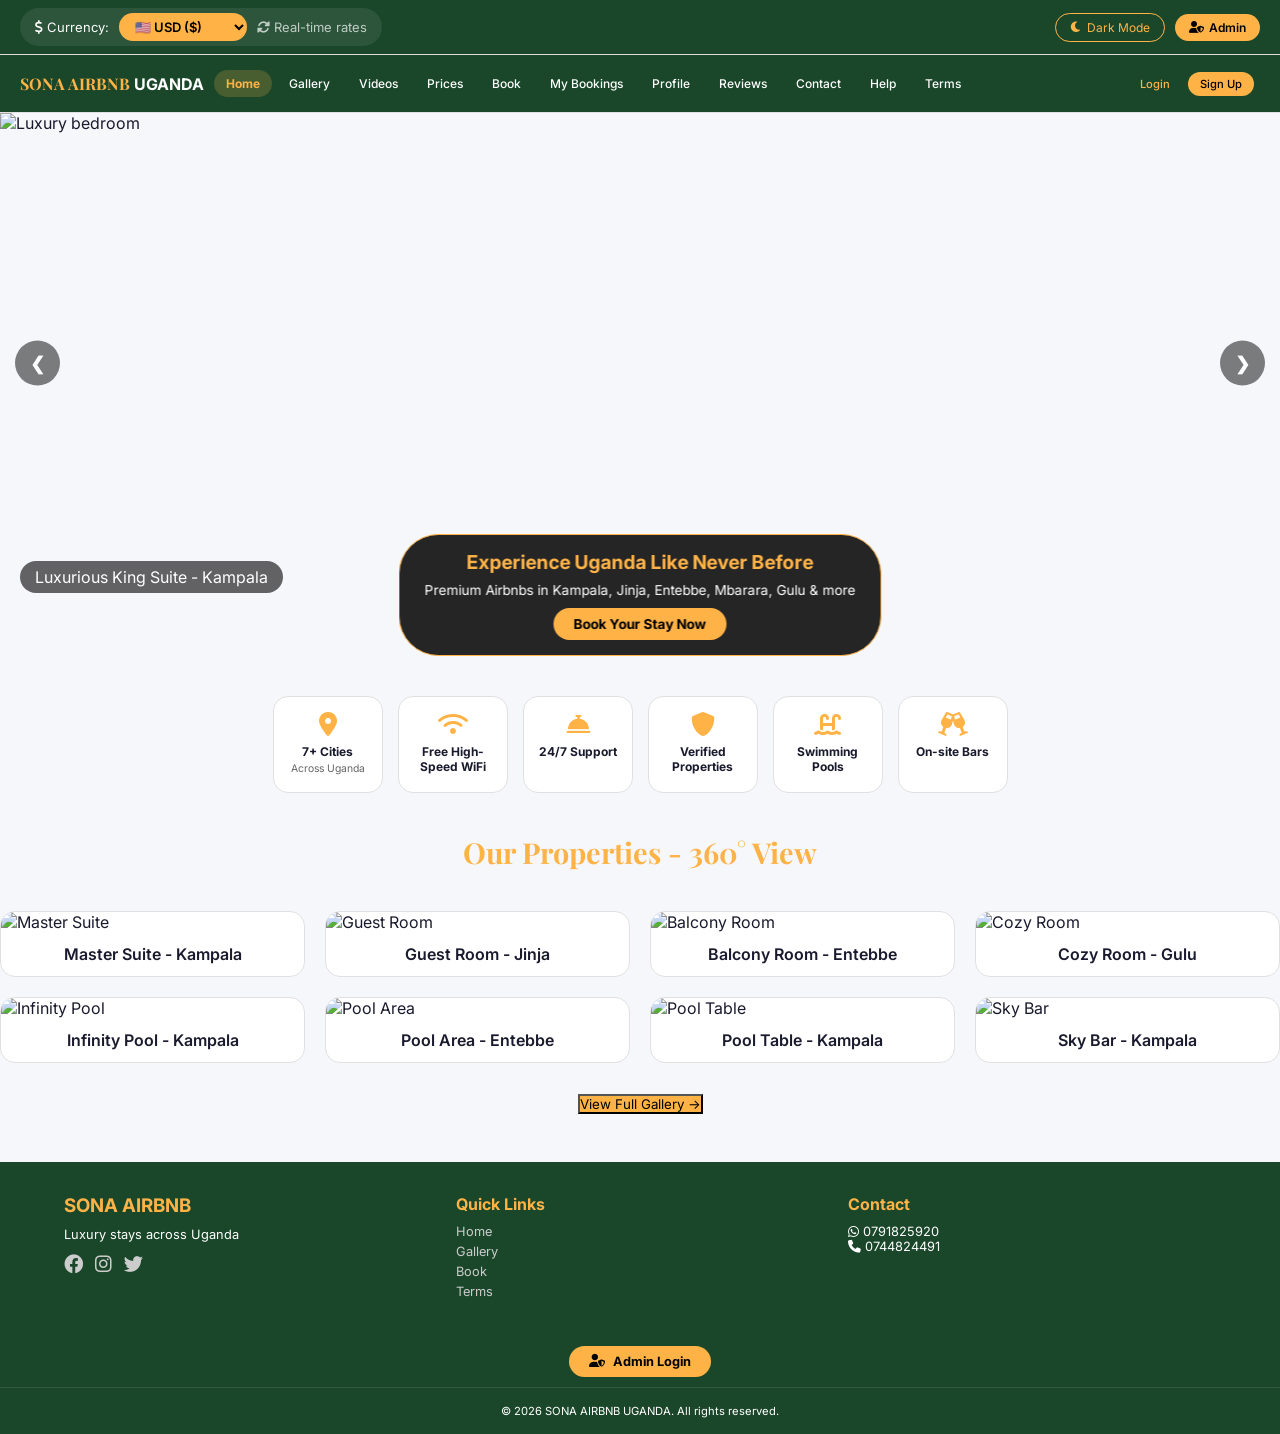
==== commit 9f813d89: "Add files via upload" ====
--- a/index.html
+++ b/index.html
@@ -2,8 +2,8 @@
 <html lang="en">
 <head>
     <meta charset="UTF-8">
-    <meta name="viewport" content="width=device-width, initial-scale=1.0, user-scalable=yes">
-    <title>SONA AIRBNB UGANDA | Luxury Stays in Major Cities</title>
+    <meta name="viewport" content="width=device-width, initial-scale=1.0">
+    <title>SONA AIRBNB UGANDA | Luxury Stays</title>
     <link rel="stylesheet" href="style.css">
     <link href="https://fonts.googleapis.com/css2?family=Inter:opsz,wght@14..32,300;14..32,400;14..32,600;14..32,700&family=Playfair+Display:wght@400;700;900&display=swap" rel="stylesheet">
     <link rel="stylesheet" href="https://cdnjs.cloudflare.com/ajax/libs/font-awesome/6.0.0-beta3/css/all.min.css">
@@ -11,7 +11,7 @@
     <script src="https://unpkg.com/leaflet@1.9.4/dist/leaflet.js"></script>
 </head>
 <body class="light-customer-theme">
-    <!-- Top Bar -->
+    <!-- ===== TOP BAR - ABOVE NAVIGATION ===== -->
     <div class="top-bar-full">
         <div class="currency-section">
             <span><i class="fas fa-dollar-sign"></i> Currency:</span>
@@ -24,33 +24,27 @@
             <span class="rate-note"><i class="fas fa-sync-alt"></i> Real-time rates</span>
         </div>
         <div class="top-bar-actions">
-            <button id="customerThemeToggle" class="theme-toggle-customer">
-                <i class="fas fa-moon"></i> <span>Dark Mode</span>
-            </button>
-            <a href="admin.html" class="admin-link" target="_blank">
-                <i class="fas fa-user-shield"></i> Admin
-            </a>
+            <button id="customerThemeToggle" class="theme-toggle-customer"><i class="fas fa-moon"></i> Dark Mode</button>
+            <a href="admin.html" class="admin-link" target="_blank"><i class="fas fa-user-shield"></i> Admin</a>
         </div>
     </div>
 
-    <!-- Navigation -->
+    <!-- ===== NAVIGATION - BELOW TOP BAR ===== -->
     <nav class="navbar">
         <div class="nav-container">
-            <div class="logo">
-                <h1>SONA AIRBNB <span>UGANDA</span></h1>
-            </div>
+            <div class="logo"><h1>SONA AIRBNB <span>UGANDA</span></h1></div>
             <ul class="nav-links" id="nav-links">
-                <li><a href="#" data-page="home" class="active">Home</a></li>
-                <li><a href="#" data-page="gallery">Gallery</a></li>
-                <li><a href="#" data-page="videos">Videos</a></li>
-                <li><a href="#" data-page="prices">Prices</a></li>
-                <li><a href="#" data-page="booking">Book</a></li>
-                <li><a href="#" data-page="mybookings">My Bookings</a></li>
-                <li><a href="#" data-page="profile">Profile</a></li>
-                <li><a href="#" data-page="reviews">Reviews</a></li>
-                <li><a href="#" data-page="contact">Contact</a></li>
-                <li><a href="#" data-page="help">Help</a></li>
-                <li><a href="#" data-page="terms">Terms</a></li>
+                <li><a href="index.html" class="active">Home</a></li>
+                <li><a href="gallery.html">Gallery</a></li>
+                <li><a href="videos.html">Videos</a></li>
+                <li><a href="prices.html">Prices</a></li>
+                <li><a href="bookings.html">Book</a></li>
+                <li><a href="mybookings.html">My Bookings</a></li>
+                <li><a href="profile.html">Profile</a></li>
+                <li><a href="reviews.html">Reviews</a></li>
+                <li><a href="contact.html">Contact</a></li>
+                <li><a href="help&faqs.html">Help</a></li>
+                <li><a href="terms&conditions.html">Terms</a></li>
             </ul>
             <div class="auth-buttons">
                 <button id="loginBtn" class="btn-outline">Login</button>
@@ -58,733 +52,133 @@
                 <span id="userGreeting" class="user-greeting"></span>
                 <button id="logoutBtn" class="btn-logout" style="display:none;">Logout</button>
             </div>
-            <div class="hamburger" id="hamburger">
-                <i class="fas fa-bars"></i>
-            </div>
+            <div class="hamburger" id="hamburger"><i class="fas fa-bars"></i></div>
         </div>
     </nav>
 
-    <main id="page-content">
-        <!-- HOME PAGE -->
-        <!-- Add a directions button in the features section or hero section -->
-        <div style="text-align: center; margin: 20px 0;">
-            <button class="btn-primary" onclick="openDirectionsModal()">
-                <i class="fas fa-map-marked-alt"></i> Need Directions? Click Here
-            </button>
-        </div>
-        <div id="home-page" class="page active-page">
-            <section class="hero-slideshow">
-                <div class="slideshow-container">
-                    <div class="slide fade"><img src="https://images.pexels.com/photos/1648776/pexels-photo-1648776.jpeg?w=1600&h=600&fit=crop" alt="Luxury bedroom"><div class="slide-caption">Luxurious King Suite - Kampala</div></div>
-                    <div class="slide fade"><img src="https://images.pexels.com/photos/258154/pexels-photo-258154.jpeg?w=1600&h=600&fit=crop" alt="Modern living room"><div class="slide-caption">Spacious Living Area - Jinja</div></div>
-                    <div class="slide fade"><img src="https://images.pexels.com/photos/1454806/pexels-photo-1454806.jpeg?w=1600&h=600&fit=crop" alt="Swimming pool"><div class="slide-caption">Infinity Pool - Entebbe</div></div>
-                    <div class="slide fade"><img src="https://images.pexels.com/photos/260922/pexels-photo-260922.jpeg?w=1600&h=600&fit=crop" alt="Pool table"><div class="slide-caption">Pool Table & Games Room</div></div>
-                    <div class="slide fade"><img src="https://images.pexels.com/photos/1190298/pexels-photo-1190298.jpeg?w=1600&h=600&fit=crop" alt="Bar"><div class="slide-caption">Sky Bar with City View</div></div>
-                    <a class="prev" onclick="changeSlide(-1)">&#10094;</a>
-                    <a class="next" onclick="changeSlide(1)">&#10095;</a>
+    <!-- ===== MAIN CONTENT - BELOW NAVIGATION ===== -->
+    <main>
+        <!-- Hero Slideshow -->
+        <section class="hero-slideshow">
+            <div class="slideshow-container">
+                <div class="slide fade">
+                    <img src="https://images.pexels.com/photos/1648776/pexels-photo-1648776.jpeg?w=1600&h=700&fit=crop" alt="Luxury bedroom">
+                    <div class="slide-caption">Luxurious King Suite - Kampala</div>
                 </div>
-                <div class="hero-text">
-                    <h2>Experience Uganda Like Never Before</h2>
-                    <p>Premium Airbnbs in Kampala, Jinja, Entebbe, Mbarara, Gulu & more</p>
-                    <button class="btn-large" data-page="booking">Book Your Stay Now</button>
+                <div class="slide fade">
+                    <img src="https://images.pexels.com/photos/258154/pexels-photo-258154.jpeg?w=1600&h=700&fit=crop" alt="Modern living room">
+                    <div class="slide-caption">Spacious Living Area - Jinja</div>
                 </div>
-            </section>
-            <section class="features">
-                <div class="feature-card"><i class="fas fa-map-marker-alt"></i><h3>7+ Cities</h3><p>Across Uganda</p></div>
-                <div class="feature-card"><i class="fas fa-wifi"></i><h3>Free High-Speed WiFi</h3></div>
-                <div class="feature-card"><i class="fas fa-concierge-bell"></i><h3>24/7 Support</h3></div>
-                <div class="feature-card"><i class="fas fa-shield-alt"></i><h3>Verified Properties</h3></div>
-                <div class="feature-card"><i class="fas fa-swimming-pool"></i><h3>Swimming Pools</h3></div>
-                <div class="feature-card"><i class="fas fa-glass-cheers"></i><h3>On-site Bars</h3></div>
-            </section>
-        </div>
+                <div class="slide fade">
+                    <img src="https://images.pexels.com/photos/1454806/pexels-photo-1454806.jpeg?w=1600&h=700&fit=crop" alt="Swimming pool">
+                    <div class="slide-caption">Infinity Pool - Entebbe</div>
+                </div>
+                <div class="slide fade">
+                    <img src="https://images.pexels.com/photos/260922/pexels-photo-260922.jpeg?w=1600&h=700&fit=crop" alt="Pool table">
+                    <div class="slide-caption">Pool Table & Games Room</div>
+                </div>
+                <div class="slide fade">
+                    <img src="https://images.pexels.com/photos/1190298/pexels-photo-1190298.jpeg?w=1600&h=700&fit=crop" alt="Bar">
+                    <div class="slide-caption">Sky Bar with City View</div>
+                </div>
+                <a class="prev" onclick="changeSlide(-1)">&#10094;</a>
+                <a class="next" onclick="changeSlide(1)">&#10095;</a>
+            </div>
+            <div class="hero-text">
+                <h2>Experience Uganda Like Never Before</h2>
+                <p>Premium Airbnbs in Kampala, Jinja, Entebbe, Mbarara, Gulu & more</p>
+                <button class="btn-large" onclick="location.href='bookings.html'">Book Your Stay Now</button>
+            </div>
+        </section>
 
-        <!-- GALLERY PAGE -->
-        <div id="gallery-page" class="page">
-            <h2 class="page-title">Our Properties - 360° View</h2>
+        <!-- Features -->
+        <section class="features">
+            <div class="feature-card"><i class="fas fa-map-marker-alt"></i><h3>7+ Cities</h3><p>Across Uganda</p></div>
+            <div class="feature-card"><i class="fas fa-wifi"></i><h3>Free High-Speed WiFi</h3></div>
+            <div class="feature-card"><i class="fas fa-concierge-bell"></i><h3>24/7 Support</h3></div>
+            <div class="feature-card"><i class="fas fa-shield-alt"></i><h3>Verified Properties</h3></div>
+            <div class="feature-card"><i class="fas fa-swimming-pool"></i><h3>Swimming Pools</h3></div>
+            <div class="feature-card"><i class="fas fa-glass-cheers"></i><h3>On-site Bars</h3></div>
+        </section>
+
+        <!-- Gallery Preview -->
+        <section class="home-gallery-preview">
+            <h2 class="section-title">Our Properties - 360° View</h2>
             <div class="gallery-grid">
-                <div class="gallery-item"><img src="https://images.pexels.com/photos/1648776/pexels-photo-1648776.jpeg?w=400&h=300&fit=crop" alt="Master bedroom"><span>Master Suite - Kampala</span></div>
-                <div class="gallery-item"><img src="https://images.pexels.com/photos/271618/pexels-photo-271618.jpeg?w=400&h=300&fit=crop" alt="Guest bedroom"><span>Guest Room - Jinja</span></div>
-                <div class="gallery-item"><img src="https://images.pexels.com/photos/1571460/pexels-photo-1571460.jpeg?w=400&h=300&fit=crop" alt="Bed with balcony"><span>Balcony Room - Entebbe</span></div>
-                <div class="gallery-item"><img src="https://images.pexels.com/photos/279746/pexels-photo-279746.jpeg?w=400&h=300&fit=crop" alt="Cozy bedroom"><span>Cozy Room - Gulu</span></div>
-                <div class="gallery-item"><img src="https://images.pexels.com/photos/1454806/pexels-photo-1454806.jpeg?w=400&h=300&fit=crop" alt="Infinity pool"><span>Infinity Pool - Kampala</span></div>
-                <div class="gallery-item"><img src="https://images.pexels.com/photos/258154/pexels-photo-258154.jpeg?w=400&h=300&fit=crop" alt="Pool loungers"><span>Pool Area - Entebbe</span></div>
-                <div class="gallery-item"><img src="https://images.pexels.com/photos/260922/pexels-photo-260922.jpeg?w=400&h=300&fit=crop" alt="Pool table"><span>Pool Table - Kampala</span></div>
-                <div class="gallery-item"><img src="https://images.pexels.com/photos/1190298/pexels-photo-1190298.jpeg?w=400&h=300&fit=crop" alt="Sky bar"><span>Sky Bar - Kampala</span></div>
-                <div class="gallery-item"><img src="https://images.pexels.com/photos/1571467/pexels-photo-1571467.jpeg?w=400&h=300&fit=crop" alt="Garden"><span>Garden View - Mbarara</span></div>
-                <div class="gallery-item"><img src="https://images.pexels.com/photos/106399/pexels-photo-106399.jpeg?w=400&h=300&fit=crop" alt="Exterior"><span>Building Exterior</span></div>
-                <div class="gallery-item"><img src="https://images.pexels.com/photos/1457842/pexels-photo-1457842.jpeg?w=400&h=300&fit=crop" alt="Bathroom"><span>Spa Bathroom</span></div>
-                <div class="gallery-item"><img src="https://images.pexels.com/photos/206172/pexels-photo-206172.jpeg?w=400&h=300&fit=crop" alt="Kitchen"><span>Modern Kitchen</span></div>
+                <div class="gallery-item"><img src="https://images.pexels.com/photos/1648776/pexels-photo-1648776.jpeg?w=400&h=300&fit=crop" alt="Master Suite"><span>Master Suite - Kampala</span></div>
+                <div class="gallery-item"><img src="https://images.pexels.com/photos/271618/pexels-photo-271618.jpeg?w=400&h=300&fit=crop" alt="Guest Room"><span>Guest Room - Jinja</span></div>
+                <div class="gallery-item"><img src="https://images.pexels.com/photos/1571460/pexels-photo-1571460.jpeg?w=400&h=300&fit=crop" alt="Balcony Room"><span>Balcony Room - Entebbe</span></div>
+                <div class="gallery-item"><img src="https://images.pexels.com/photos/279746/pexels-photo-279746.jpeg?w=400&h=300&fit=crop" alt="Cozy Room"><span>Cozy Room - Gulu</span></div>
+                <div class="gallery-item"><img src="https://images.pexels.com/photos/1454806/pexels-photo-1454806.jpeg?w=400&h=300&fit=crop" alt="Infinity Pool"><span>Infinity Pool - Kampala</span></div>
+                <div class="gallery-item"><img src="https://images.pexels.com/photos/258154/pexels-photo-258154.jpeg?w=400&h=300&fit=crop" alt="Pool Area"><span>Pool Area - Entebbe</span></div>
+                <div class="gallery-item"><img src="https://images.pexels.com/photos/260922/pexels-photo-260922.jpeg?w=400&h=300&fit=crop" alt="Pool Table"><span>Pool Table - Kampala</span></div>
+                <div class="gallery-item"><img src="https://images.pexels.com/photos/1190298/pexels-photo-1190298.jpeg?w=400&h=300&fit=crop" alt="Sky Bar"><span>Sky Bar - Kampala</span></div>
             </div>
-            <!-- Example gallery item with price -->
-<div class="gallery-item">
-    <img src="https://images.pexels.com/photos/1648776/pexels-photo-1648776.jpeg?w=400&h=300&fit=crop" alt="Master bedroom">
-    <span>Master Suite - Kampala</span>
-    <div class="gallery-price">$85/night</div>
-</div>
-        </div>
+            <div style="text-align:center; margin-top:20px;">
+                <button class="btn-primary" onclick="location.href='gallery.html'">View Full Gallery →</button>
+            </div>
+        </section>
+    </main>
 
-        <!-- VIDEOS PAGE -->
-        <div id="videos-page" class="page">
-            <h2 class="page-title">Video Tours - Interior Walkthroughs</h2>
-            <div class="video-grid">
-                <div class="video-card"><iframe src="https://www.youtube.com/embed/GtL1huin9EE" frameborder="0" allowfullscreen></iframe><p>Kampala Executive Suite</p></div>
-                <div class="video-card"><iframe src="https://www.youtube.com/embed/zP0VhhDz8dQ" frameborder="0" allowfullscreen></iframe><p>Jinja Riverside Villa</p></div>
-                <div class="video-card"><iframe src="https://www.youtube.com/embed/Y7eBtzCjM4E" frameborder="0" allowfullscreen></iframe><p>Entebbe Lakefront Room</p></div>
-                <div class="video-card"><iframe src="https://www.youtube.com/embed/Nc1ePFRXR_Q" frameborder="0" allowfullscreen></iframe><p>Mbarara Modern Studio</p></div>
+    <!-- ===== FOOTER ===== -->
+    <footer class="footer">
+        <div class="footer-container">
+            <div class="footer-section">
+                <h3>SONA AIRBNB</h3>
+                <p>Luxury stays across Uganda</p>
+                <div class="social-icons" style="margin-top:10px;">
+                    <a href="#"><i class="fab fa-facebook"></i></a>
+                    <a href="#"><i class="fab fa-instagram"></i></a>
+                    <a href="#"><i class="fab fa-twitter"></i></a>
+                </div>
+            </div>
+            <div class="footer-section">
+                <h4>Quick Links</h4>
+                <ul>
+                    <li><a href="index.html">Home</a></li>
+                    <li><a href="gallery.html">Gallery</a></li>
+                    <li><a href="bookings.html">Book</a></li>
+                    <li><a href="terms&conditions.html">Terms</a></li>
+                </ul>
+            </div>
+            <div class="footer-section">
+                <h4>Contact</h4>
+                <p><i class="fab fa-whatsapp"></i> 0791825920</p>
+                <p><i class="fas fa-phone"></i> 0744824491</p>
             </div>
         </div>
+        <div class="footer-admin-link">
+            <a href="admin.html" class="admin-link-footer" target="_blank"><i class="fas fa-user-shield"></i> Admin Login</a>
+        </div>
+        <div class="footer-bottom">
+            <p>&copy; 2026 SONA AIRBNB UGANDA. All rights reserved.</p>
+        </div>
+    </footer>
 
-        <!-- PRICES PAGE -->
-        <div id="prices-page" class="page">
-            <h2 class="page-title">Prices per Night</h2>
-            <div class="price-table">
-                <div class="price-item" data-usd="85">Kampala - Executive Suite: <span class="price-value">$85</span></div>
-                <div class="price-item" data-usd="70">Jinja - Riverside Cottage: <span class="price-value">$70</span></div>
-                <div class="price-item" data-usd="95">Entebbe - Airport Penthouse: <span class="price-value">$95</span></div>
-                <div class="price-item" data-usd="55">Mbarara - Modern Studio: <span class="price-value">$55</span></div>
-                <div class="price-item" data-usd="45">Gulu - Peace Haven: <span class="price-value">$45</span></div>
-                <div class="price-item" data-usd="65">Fort Portal - Cottage: <span class="price-value">$65</span></div>
+    <!-- ===== MODALS ===== -->
+    <!-- Auth Modal -->
+    <div id="authModal" class="modal">
+        <div class="modal-content">
+            <span class="close" onclick="document.getElementById('authModal').style.display='none'">&times;</span>
+            <div id="loginForm">
+                <h3 style="color:var(--primary);">Login</h3>
+                <input type="email" id="loginEmail" placeholder="Email">
+                <input type="password" id="loginPassword" placeholder="Password">
+                <button id="doLogin" class="btn-primary" style="width:100%;">Login</button>
             </div>
-            <div class="cancellation-policy">
-                <h3><i class="fas fa-calendar-times"></i> Cancellation Policy</h3>
-                <p>✅ Free cancellation up to 7 days before check-in<br>⚠️ 50% refund up to 48 hours before check-in<br>❌ No refund within 48 hours</p>
+            <div id="signupForm" style="display:none;">
+                <h3 style="color:var(--primary);">Sign Up</h3>
+                <input type="text" id="signupName" placeholder="Full Name">
+                <input type="email" id="signupEmail" placeholder="Email">
+                <input type="tel" id="signupPhone" placeholder="Phone">
+                <input type="password" id="signupPassword" placeholder="Password">
+                <button id="doSignup" class="btn-primary" style="width:100%;">Sign Up</button>
             </div>
-        </div>
-
-        <!-- BOOKING PAGE -->
-        <div id="booking-page" class="page">
-            <h2 class="page-title">Book Your Dream Stay</h2>
-            <form id="bookingForm">
-                <input type="text" id="fullName" placeholder="Full Name" required>
-                <input type="email" id="email" placeholder="Email Address" required>
-                <input type="tel" id="phone" placeholder="Phone Number" required>
-                <select id="city" required>
-                    <option value="">Select Property</option>
-                    <option value="Kampala Executive Suite">Kampala - Executive Suite ($85/night)</option>
-                    <option value="Jinja Riverside Cottage">Jinja - Riverside Cottage ($70/night)</option>
-                    <option value="Entebbe Airport Penthouse">Entebbe - Airport Penthouse ($95/night)</option>
-                    <option value="Mbarara Modern Studio">Mbarara - Modern Studio ($55/night)</option>
-                    <option value="Gulu Peace Haven">Gulu - Peace Haven ($45/night)</option>
-                </select>
-                <input type="date" id="checkin" required>
-                <input type="date" id="checkout" required>
-                <select id="guests">
-                    <option value="1">1 Guest</option><option value="2">2 Guests</option>
-                    <option value="3">3 Guests</option><option value="4">4 Guests</option>
-                </select>
-                <div class="price-breakdown" id="priceBreakdown" style="display:none;">
-                    <h4>Price Breakdown</h4>
-                    <p>Nightly rate: <span id="nightlyRate">$0</span></p>
-                    <p>Cleaning fee: <span id="cleaningFee">$15</span></p>
-                    <p>Service fee (10%): <span id="serviceFee">$0</span></p>
-                    <p>Tax (18% VAT): <span id="tax">$0</span></p>
-                    <p><strong>Total: <span id="totalPrice">$0</span></strong></p>
-                </div>
-                <div class="payment-section">
-                    <h4>Payment Information</h4>
-                    <div class="payment-methods">
-                        <label><input type="radio" name="payment" value="Credit Card" checked> Credit Card</label>
-                        <label><input type="radio" name="payment" value="MTN Mobile Money"> MTN MoMo</label>
-                        <label><input type="radio" name="payment" value="Airtel Money"> Airtel Money</label>
-                    </div>
-                    <div id="creditCardForm">
-                        <input type="text" id="cardNumber" placeholder="Card Number" maxlength="19">
-                        <div class="card-row">
-                            <input type="text" id="cardExpiry" placeholder="MM/YY" maxlength="5">
-                            <input type="text" id="cardCVC" placeholder="CVC" maxlength="4">
-                        </div>
-                        <input type="text" id="cardName" placeholder="Name on Card">
-                    </div>
-                </div>
-                <div id="specialRequests">
-                    <textarea placeholder="Special requests (early check-in, airport pickup...)" rows="2"></textarea>
-                </div>
-                <button type="submit" class="btn-primary">Complete Booking & Pay</button>
-            </form>
-        </div>
-
-        <!-- MY BOOKINGS PAGE -->
-        <div id="mybookings-page" class="page">
-            <h2 class="page-title">My Bookings</h2>
-            <div id="userBookingsList" class="bookings-list"></div>
-        </div>
-
-        <!-- PROFILE PAGE -->
-        <div id="profile-page" class="page">
-            <h2 class="page-title">My Profile</h2>
-            <div class="profile-container">
-                <div class="profile-photo-section">
-                    <div id="profilePhotoPreview" class="profile-photo-preview"><i class="fas fa-user-circle"></i></div>
-                    <input type="file" id="profilePhotoUpload" accept="image/*" style="display:none;">
-                    <button id="uploadPhotoBtn" class="btn-secondary">Upload Photo</button>
-                </div>
-                <div class="profile-info">
-                    <input type="text" id="profileName" placeholder="Full Name">
-                    <input type="email" id="profileEmail" placeholder="Email">
-                    <input type="tel" id="profilePhone" placeholder="Phone">
-                    <textarea id="profileBio" placeholder="Bio" rows="2"></textarea>
-                    <button id="saveProfileBtn" class="btn-primary">Save Changes</button>
-                </div>
-            </div>
-        </div>
-
-        <!-- REVIEWS PAGE -->
-        <div id="reviews-page" class="page">
-            <h2 class="page-title">Guest Reviews</h2>
-            <div class="review-stats"><span class="big-rating">4.8</span><span class="stars">★★★★★</span><span>156 reviews</span></div>
-            <div class="review-list" id="reviewList"></div>
-            <textarea id="newReview" placeholder="Share your experience..."></textarea>
-            <button id="submitReviewBtn" class="btn-primary">Submit Review</button>
-        </div>
-
-        <!-- CONTACT PAGE -->
-        <div id="contact-page" class="page">
-            <h2 class="page-title">Contact Us</h2>
-            <div class="contact-info">
-                <p><i class="fab fa-whatsapp"></i> WhatsApp: <a href="https://wa.me/256791825920">0791825920</a></p>
-                <p><i class="fas fa-phone-alt"></i> Calls: 0744824491</p>
-                <p><i class="fas fa-envelope"></i> Email: sophianalubiri@gmail.com</p>
-            </div>
-            <div id="locationMap" style="height: 400px; border-radius: 20px;"></div>
-        </div>
-        <!-- Add this button to the contact page -->
-<div style="text-align: center; margin: 20px 0;">
-    <button class="btn-primary" onclick="openDirectionsModal()" style="font-size: 16px; padding: 12px 25px;">
-        <i class="fas fa-map-marked-alt"></i> Get Directions to Properties
-    </button>
-</div>
-
-<!-- HELP PAGE - COMPLETE WITH ALL FAQS AND ANSWERS -->
-<div id="help-page" class="page">
-    <h2 class="page-title">Help & FAQs</h2>
-    
-    <div class="faq-search" style="margin-bottom: 30px; text-align: center;">
-        <input type="text" id="faqSearch" placeholder="🔍 Search FAQs..." style="width: 100%; max-width: 500px; padding: 12px 20px; border-radius: 30px; border: 1px solid var(--border-color); background: var(--bg-primary); color: var(--text-primary);">
-    </div>
-    
-    <div class="faq-categories" style="display: flex; gap: 10px; flex-wrap: wrap; justify-content: center; margin-bottom: 30px;">
-        <button class="faq-cat-btn active" data-cat="all">All Questions</button>
-        <button class="faq-cat-btn" data-cat="booking">📅 Booking</button>
-        <button class="faq-cat-btn" data-cat="payment">💰 Payment</button>
-        <button class="faq-cat-btn" data-cat="cancellation">❌ Cancellation</button>
-        <button class="faq-cat-btn" data-cat="property">🏠 Property</button>
-        <button class="faq-cat-btn" data-cat="safety">🛡️ Safety</button>
-    </div>
-    
-    <div class="faq-container">
-        
-        <!-- ==================== BOOKING FAQs ==================== -->
-        <div class="faq-item" data-cat="booking">
-            <h3>📅 How do I make a booking? <i class="fas fa-chevron-down"></i></h3>
-            <div class="faq-answer">
-                <p><strong>Making a booking is easy! Follow these steps:</strong></p>
-                <ol>
-                    <li><strong>Login or Sign up</strong> for an account (top right corner)</li>
-                    <li>Go to the <strong>"Book" page</strong> from the navigation menu</li>
-                    <li><strong>Select your preferred property</strong> and city from the dropdown</li>
-                    <li><strong>Choose your check-in and check-out dates</strong> (minimum 1 night)</li>
-                    <li><strong>Enter number of guests</strong> (maximum varies by property)</li>
-                    <li><strong>Review the price breakdown</strong> (nightly rate, cleaning fee, service fee, tax)</li>
-                    <li><strong>Select payment method</strong> (Credit Card, MTN MoMo, or Airtel Money)</li>
-                    <li><strong>Enter payment details</strong> (card number, expiry, CVC for credit cards)</li>
-                    <li><strong>Click "Complete Booking & Pay"</strong></li>
-                    <li><strong>You will receive a confirmation</strong> via WhatsApp and Email with your unique Booking ID</li>
-                </ol>
-                <p>You can view all your bookings in the <strong>"My Bookings"</strong> section. Need help? Contact us on WhatsApp: 0791825920</p>
-            </div>
-        </div>
-        
-        <div class="faq-item" data-cat="booking">
-            <h3>🔑 What do I need to check-in? <i class="fas fa-chevron-down"></i></h3>
-            <div class="faq-answer">
-                <p><strong>For check-in, please bring the following:</strong></p>
-                <ul>
-                    <li><strong>🪪 Valid ID/Passport</strong> (for identification - required for all guests)</li>
-                    <li><strong>📱 Booking confirmation</strong> (digital or printed copy of your Booking ID)</li>
-                    <li><strong>💰 Security deposit</strong> ($50 USD) - can be paid in cash or card</li>
-                    <li><strong>📝 Any special request confirmations</strong> (airport pickup, early check-in, etc.)</li>
-                </ul>
-                <p><strong>Check-in time:</strong> 2:00 PM (14:00)<br>
-                <strong>Early check-in:</strong> Available from 10:00 AM for $20 (subject to availability)<br>
-                <strong>Late check-in:</strong> Available 24/7 with prior arrangement</p>
-                <p>Please contact us at least 24 hours before arrival if you will be checking in outside normal hours.</p>
-            </div>
-        </div>
-        
-        <div class="faq-item" data-cat="booking">
-            <h3>⏰ What are check-in and check-out times? <i class="fas fa-chevron-down"></i></h3>
-            <div class="faq-answer">
-                <p><strong>Standard Times:</strong></p>
-                <ul>
-                    <li><strong>Check-in:</strong> 2:00 PM (14:00)</li>
-                    <li><strong>Check-out:</strong> 11:00 AM (11:00)</li>
-                </ul>
-                <p><strong>Early Check-in:</strong></p>
-                <ul>
-                    <li>Available from 10:00 AM for <strong>$20</strong></li>
-                    <li>Subject to availability (room must be ready)</li>
-                    <li>Request at least 24 hours in advance</li>
-                </ul>
-                <p><strong>Late Check-out:</strong></p>
-                <ul>
-                    <li>Available until 2:00 PM for <strong>$20</strong></li>
-                    <li>Subject to availability (no incoming bookings)</li>
-                    <li>Request by 9:00 AM on check-out day</li>
-                </ul>
-                <p><strong>Luggage Storage:</strong> Free before check-in and after check-out</p>
-                <p>Late check-out without approval will incur a charge of $50.</p>
-            </div>
-        </div>
-        
-        <div class="faq-item" data-cat="booking">
-            <h3>👥 What is the maximum occupancy? <i class="fas fa-chevron-down"></i></h3>
-            <div class="faq-answer">
-                <p><strong>Maximum guests per property:</strong></p>
-                <ul>
-                    <li><strong>Kampala Executive Suite:</strong> 4 guests</li>
-                    <li><strong>Jinja Riverside Cottage:</strong> 6 guests</li>
-                    <li><strong>Entebbe Airport Penthouse:</strong> 5 guests</li>
-                    <li><strong>Mbarara Modern Studio:</strong> 3 guests</li>
-                    <li><strong>Gulu Peace Haven:</strong> 4 guests</li>
-                </ul>
-                <p>⚠️ Exceeding the maximum occupancy without prior approval will result in:</p>
-                <ul>
-                    <li>Additional $50 per extra guest per night</li>
-                    <li>Possible cancellation of booking without refund</li>
-                </ul>
-                <p>Children under 2 years stay free. Extra beds available for $20 per night.</p>
-            </div>
-        </div>
-        
-        <!-- ==================== PAYMENT FAQs ==================== -->
-        <div class="faq-item" data-cat="payment">
-            <h3>💰 What payment methods do you accept? <i class="fas fa-chevron-down"></i></h3>
-            <div class="faq-answer">
-                <p><strong>We accept the following payment methods:</strong></p>
-                <ul>
-                    <li><strong>💳 Credit/Debit Cards:</strong> Visa, Mastercard, American Express (secure online payment)</li>
-                    <li><strong>📱 MTN Mobile Money:</strong> Pay directly from your MTN account using MoMo</li>
-                    <li><strong>📱 Airtel Money:</strong> Pay directly from your Airtel account</li>
-                    <li><strong>💵 Cash:</strong> Accepted at check-in (USD or UGX at current exchange rate)</li>
-                    <li><strong>🏦 Bank Transfer:</strong> Available for corporate bookings (contact us for details)</li>
-                </ul>
-                <p><strong>Important Notes:</strong></p>
-                <ul>
-                    <li>All online payments are 100% secure and encrypted</li>
-                    <li>Currency conversion fees may apply for international cards</li>
-                    <li>Payments are processed in USD, UGX, EUR, or GBP (select your preferred currency at the top of the website)</li>
-                </ul>
-            </div>
-        </div>
-        
-        <div class="faq-item" data-cat="payment">
-            <h3>💵 Is there a security deposit? <i class="fas fa-chevron-down"></i></h3>
-            <div class="faq-answer">
-                <p><strong>Yes, a security deposit of $50 USD is required at check-in.</strong></p>
-                <p><strong>What it covers:</strong></p>
-                <ul>
-                    <li>Damaged furniture, appliances, or fixtures</li>
-                    <li>Missing items (towels, linens, electronics, remote controls, etc.)</li>
-                    <li>Excessive cleaning required beyond normal use</li>
-                    <li>Violation of house rules (smoking inside, unauthorized guests, etc.)</li>
-                </ul>
-                <p><strong>Refund Process:</strong></p>
-                <ul>
-                    <li>Deposit is fully refundable at check-out after room inspection</li>
-                    <li>Refunds processed within 7 business days</li>
-                    <li>Refund sent via same payment method used for deposit</li>
-                    <li>Itemized deductions will be provided if any damages found</li>
-                </ul>
-                <p>If no damages or issues are found, you will receive your full deposit back.</p>
-            </div>
-        </div>
-        
-        <div class="faq-item" data-cat="payment">
-            <h3>💱 What currencies can I pay in? <i class="fas fa-chevron-down"></i></h3>
-            <div class="faq-answer">
-                <p><strong>You can pay in four different currencies:</strong></p>
-                <ul>
-                    <li><strong>🇺🇸 USD ($)</strong> - US Dollars</li>
-                    <li><strong>🇺🇬 UGX (Shs)</strong> - Ugandan Shillings</li>
-                    <li><strong>🇪🇺 EUR (€)</strong> - Euros</li>
-                    <li><strong>🇬🇧 GBP (£)</strong> - British Pounds</li>
-                </ul>
-                <p><strong>How to change currency:</strong></p>
-                <ul>
-                    <li>Look at the top bar of the website</li>
-                    <li>Click on the currency selector dropdown</li>
-                    <li>Select your preferred currency</li>
-                    <li>All prices will automatically update</li>
-                </ul>
-                <p>Exchange rates are updated daily. If paying in cash at check-in, local currency is accepted at the current exchange rate.</p>
-            </div>
-        </div>
-        
-        <!-- ==================== CANCELLATION FAQs ==================== -->
-        <div class="faq-item" data-cat="cancellation">
-            <h3>❌ What is your cancellation policy? <i class="fas fa-chevron-down"></i></h3>
-            <div class="faq-answer">
-                <p><strong>Cancellation Policy (based on days before check-in):</strong></p>
-                <ul>
-                    <li>✅ <strong>Free cancellation</strong> - More than 7 days before check-in: <strong>100% refund</strong></li>
-                    <li>⚠️ <strong>50% refund</strong> - 2 to 7 days before check-in: <strong>50% refund</strong></li>
-                    <li>❌ <strong>No refund</strong> - Less than 48 hours before check-in: <strong>0% refund</strong></li>
-                    <li>💰 <strong>$25 cancellation fee</strong> applies to ALL cancellations</li>
-                </ul>
-                <p><strong>How to cancel:</strong></p>
-                <ol>
-                    <li>Go to <strong>"My Bookings"</strong> page</li>
-                    <li>Find the booking you want to cancel</li>
-                    <li>Click the <strong>"Cancel Booking"</strong> button</li>
-                    <li>Confirm cancellation</li>
-                    <li>You will receive a cancellation confirmation via email/WhatsApp</li>
-                </ol>
-                <p><strong>No-shows:</strong> If you do not show up without prior cancellation, no refund will be issued.</p>
-            </div>
-        </div>
-        
-        <div class="faq-item" data-cat="cancellation">
-            <h3>🔄 Can I modify my booking dates? <i class="fas fa-chevron-down"></i></h3>
-            <div class="faq-answer">
-                <p><strong>Yes, you can modify your booking dates subject to availability.</strong></p>
-                <p><strong>How to request date changes:</strong></p>
-                <ul>
-                    <li>Contact us at least <strong>48 hours before check-in</strong></li>
-                    <li>Call/WhatsApp: <strong>0744824491</strong> or <strong>0791825920</strong></li>
-                    <li>Email: <strong>sophianalubiri@gmail.com</strong></li>
-                </ul>
-                <p><strong>Date change fees:</strong></p>
-                <ul>
-                    <li>Free if requested 7+ days before check-in</li>
-                    <li>$20 fee if requested 2-7 days before check-in</li>
-                    <li>Not allowed within 48 hours of check-in</li>
-                    <li>Any price difference for new dates will be charged or refunded</li>
-                </ul>
-                <p>Date changes are subject to room availability for the new dates.</p>
-            </div>
-        </div>
-        
-        <!-- ==================== PROPERTY FAQs ==================== -->
-        <div class="faq-item" data-cat="property">
-            <h3>🏠 What amenities are included? <i class="fas fa-chevron-down"></i></h3>
-            <div class="faq-answer">
-                <p><strong>All our properties include these standard amenities:</strong></p>
-                <ul>
-                    <li>🛏️ Premium bedding, pillows, and linens</li>
-                    <li>📶 <strong>Free High-Speed WiFi</strong> (up to 100 Mbps)</li>
-                    <li>❄️ Air conditioning / Heating</li>
-                    <li>📺 55" Smart TV with Netflix, YouTube, and streaming services</li>
-                    <li>🍳 Fully equipped kitchen (stove, fridge, microwave, utensils, pots, pans)</li>
-                    <li>☕ Coffee maker with free coffee and tea</li>
-                    <li>🧺 Washing machine and ironing facilities</li>
-                    <li>🚿 Hot water 24/7</li>
-                    <li>🧴 Complimentary toiletries (shampoo, body wash, lotion)</li>
-                    <li>👕 Towels and bathrobes</li>
-                    <li>🔒 Secure parking (gated with security)</li>
-                    <li>🔐 In-room safe for valuables</li>
-                </ul>
-                <p><strong>Select properties also feature:</strong></p>
-                <ul>
-                    <li>🏊 Swimming pool</li>
-                    <li>🎱 Pool table / Games room</li>
-                    <li>🍹 On-site bar</li>
-                    <li>🌳 Garden / Patio area</li>
-                    <li>💪 Fitness center</li>
-                </ul>
-            </div>
-        </div>
-        
-        <div class="faq-item" data-cat="property">
-            <h3>📍 Where are your properties located? <i class="fas fa-chevron-down"></i></h3>
-            <div class="faq-answer">
-                <p><strong>Our properties are located in major cities across Uganda:</strong></p>
-                <ul>
-                    <li><strong>🏙️ Kampala:</strong> Plot 23, Kololo Heights, Kampala (near Acacia Mall)</li>
-                    <li><strong>🌊 Jinja:</strong> Riverside Drive, Near Source of the Nile, Jinja</li>
-                    <li><strong>✈️ Entebbe:</strong> Church Road, Entebbe (5 minutes from Entebbe International Airport)</li>
-                    <li><strong>🏥 Mbarara:</strong> High Street, Mbarara Central (near Mbarara Regional Hospital)</li>
-                    <li><strong>🕊️ Gulu:</strong> Pece Stadium Road, Gulu City (peaceful residential area)</li>
-                    <li><strong>🏔️ Fort Portal:</strong> Crater Lake Road, Fort Portal (near Kibale National Park)</li>
-                    <li><strong>⛰️ Mbale:</strong> Wash & Wills Road, Mbale (views of Mt. Elgon)</li>
-                </ul>
-                <p><strong>View exact locations:</strong> Go to the <strong>Contact page</strong> for an interactive map with all property pins. You can also click "Get Directions" on any booking confirmation.</p>
-            </div>
-        </div>
-        
-        <div class="faq-item" data-cat="property">
-            <h3>🧹 Is cleaning included? <i class="fas fa-chevron-down"></i></h3>
-            <div class="faq-answer">
-                <p><strong>Yes! Professional cleaning is included in your booking.</strong></p>
-                <p><strong>Cleaning Fee:</strong> $15 per booking (covers pre-arrival and post-departure cleaning)</p>
-                <p><strong>During your stay:</strong></p>
-                <ul>
-                    <li>For stays of <strong>7+ nights</strong>: Free mid-stay cleaning and linen change</li>
-                    <li>For stays of <strong>14+ nights</strong>: Free weekly cleaning</li>
-                    <li>Extra cleaning: Available upon request for $20 per session</li>
-                </ul>
-                <p><strong>What's included in cleaning:</strong></p>
-                <ul>
-                    <li>Changing bed linens and towels</li>
-                    <li>Vacuuming and mopping floors</li>
-                    <li>Cleaning bathrooms and kitchen</li>
-                    <li>Dusting and sanitizing surfaces</li>
-                    <li>Trash removal</li>
-                </ul>
-                <p>Please keep the property reasonably clean during your stay. Excessive mess may result in additional cleaning charges.</p>
-            </div>
-        </div>
-        
-        <div class="faq-item" data-cat="property">
-            <h3>🚗 Is parking available? <i class="fas fa-chevron-down"></i></h3>
-            <div class="faq-answer">
-                <p><strong>Yes, free secure parking is available at all properties.</strong></p>
-                <ul>
-                    <li><strong>Kampala:</strong> Underground secured parking (24/7 security)</li>
-                    <li><strong>Jinja:</strong> Gated compound parking</li>
-                    <li><strong>Entebbe:</strong> Private driveway parking</li>
-                    <li><strong>Mbarara:</strong> Street parking with security guard</li>
-                    <li><strong>Gulu:</strong> Secure compound parking</li>
-                </ul>
-                <p><strong>Parking Features:</strong></p>
-                <ul>
-                    <li>24/7 CCTV surveillance</li>
-                    <li>Security guards on duty</li>
-                    <li>Well-lit parking areas</li>
-                    <li>Space for up to 2 vehicles per booking</li>
-                </ul>
-                <p>For large vehicles or trailers, please contact us in advance to confirm space availability.</p>
-            </div>
-        </div>
-        
-        <!-- ==================== SAFETY FAQs ==================== -->
-        <div class="faq-item" data-cat="safety">
-            <h3>🛡️ Is the property secure? <i class="fas fa-chevron-down"></i></h3>
-            <div class="faq-answer">
-                <p><strong>Your safety is our top priority! All properties feature:</strong></p>
-                <ul>
-                    <li>👮 <strong>24/7 Security guards</strong> on-site at all locations</li>
-                    <li>📹 <strong>CCTV cameras</strong> monitoring all common areas, entrances, and parking</li>
-                    <li>🔒 <strong>Secure electronic door locks</strong> with unique codes per guest</li>
-                    <li>💰 <strong>In-room digital safes</strong> for valuables (free to use)</li>
-                    <li>💡 <strong>Well-lit pathways and parking areas</strong></li>
-                    <li>🔥 <strong>Fire extinguishers and smoke detectors</strong> in every room and hallway</li>
-                    <li>🚪 <strong>Emergency exits clearly marked</strong> with evacuation maps</li>
-                    <li>🆔 <strong>Guest identification required</strong> at check-in for all visitors</li>
-                    <li>🚫 <strong>Restricted access</strong> - only registered guests can enter after 10 PM</li>
-                </ul>
-                <p>We are located in safe, upscale neighborhoods in each city. Security is taken very seriously.</p>
-            </div>
-        </div>
-        
-        <div class="faq-item" data-cat="safety">
-            <h3>🚑 What if there's an emergency? <i class="fas fa-chevron-down"></i></h3>
-            <div class="faq-answer">
-                <p><strong>Emergency contacts - save these numbers:</strong></p>
-                <ul>
-                    <li><strong>🏨 SONA 24/7 Emergency Hotline:</strong> +256 700 123 456</li>
-                    <li><strong>🚓 Police:</strong> 999</li>
-                    <li><strong>🚑 Ambulance:</strong> 911</li>
-                    <li><strong>🔥 Fire Brigade:</strong> 112</li>
-                </ul>
-                <p><strong>On-site emergency procedures:</strong></p>
-                <ul>
-                    <li>Each room has an <strong>emergency information card</strong> on the back of the door</li>
-                    <li>Includes: evacuation routes, meeting point location, and nearest hospital contacts</li>
-                    <li><strong>Nearest hospitals:</strong> Listed on the emergency card in your room</li>
-                    <li>Security guards are trained in first aid and emergency response</li>
-                </ul>
-                <p><strong>Medical emergencies:</strong> Contact the front desk immediately (dial 0 from room phone). Security will assist and arrange transport to the nearest hospital if needed.</p>
-            </div>
-        </div>
-        
-        <div class="faq-item" data-cat="safety">
-            <h3>🩺 What about health and hygiene? <i class="fas fa-chevron-down"></i></h3>
-            <div class="faq-answer">
-                <p><strong>We maintain the highest standards of cleanliness and hygiene:</strong></p>
-                <ul>
-                    <li>🧼 Enhanced cleaning protocols following international standards</li>
-                    <li>🧴 Hand sanitizer stations available in all common areas and at reception</li>
-                    <li>🧹 Professional cleaning between each guest stay</li>
-                    <li>🧽 High-touch surfaces (door handles, switches, remotes) disinfected daily</li>
-                    <li>🛏️ Linens and towels washed at high temperatures (60°C+)</li>
-                    <li>😷 Staff trained in hygiene protocols and wear PPE when required</li>
-                    <li>📱 Contactless check-in and check-out available</li>
-                    <li>💨 Ventilated common areas with proper air circulation</li>
-                </ul>
-                <p>If you have any specific health concerns, please contact us before your arrival.</p>
-            </div>
-        </div>
-        
-        <!-- ==================== CONTACT FAQ ==================== -->
-        <div class="faq-item" data-cat="booking">
-            <h3>📞 How do I contact support? <i class="fas fa-chevron-down"></i></h3>
-            <div class="faq-answer">
-                <p><strong>We're here to help 24/7! Contact us through any of these channels:</strong></p>
-                <ul>
-                    <li><strong>💬 WhatsApp (Fastest):</strong> <a href="https://wa.me/256791825920" target="_blank">0791825920</a> - Response within 5-10 minutes</li>
-                    <li><strong>📞 Phone/Calls:</strong> <a href="tel:+256744824491">0744824491</a> - Available 24/7</li>
-                    <li><strong>📧 Email:</strong> <a href="mailto:sophianalubiri@gmail.com">sophianalubiri@gmail.com</a> - Response within 2 hours</li>
-                    <li><strong>💬 Live Chat:</strong> Use the chatbot at the bottom right corner of the website</li>
-                    <li><strong>📍 In person:</strong> Visit our office at Plot 23, Kololo Heights, Kampala (9 AM - 5 PM weekdays)</li>
-                </ul>
-                <p><strong>What to have ready when contacting us:</strong></p>
-                <ul>
-                    <li>Your Booking ID (if you have one)</li>
-                    <li>Your full name and phone number</li>
-                    <li>Property name and dates of stay</li>
-                    <li>A clear description of your question or issue</li>
-                </ul>
-                <p>We aim to respond to all inquiries within 15 minutes during business hours (6 AM - 10 PM) and within 1 hour overnight.</p>
-            </div>
-        </div>
-        
-        <div class="faq-item" data-cat="booking">
-            <h3>✈️ Do you offer airport pickup? <i class="fas fa-chevron-down"></i></h3>
-            <div class="faq-answer">
-                <p><strong>Yes! We offer airport pickup service for your convenience.</strong></p>
-                <p><strong>Airport Transfer Service:</strong></p>
-                <ul>
-                    <li>🚗 Cost: <strong>$20 USD per trip</strong> (up to 4 people)</li>
-                    <li>🛬 Pickup at: Entebbe International Airport (EBB)</li>
-                    <li>👨‍✈️ Professional driver will meet you at arrivals with a sign</li>
-                    <li>💺 Comfortable, air-conditioned vehicle</li>
-                    <li>🧳 Assistance with luggage included</li>
-                </ul>
-                <p><strong>How to request airport pickup:</strong></p>
-                <ol>
-                    <li>When making your booking, add a note in the "Special Requests" section</li>
-                    <li>Or contact us at least <strong>24 hours before arrival</strong> via WhatsApp: 0791825920</li>
-                    <li>Provide your flight number, arrival time, and number of passengers</li>
-                    <li>Payment can be made at check-in or added to your booking total</li>
-                </ol>
-                <p>For larger groups (5+ people), please contact us for a custom quote.</p>
-            </div>
-        </div>
-        
-    </div>
-    
-    <div class="help-contact-banner" style="background: rgba(255,179,71,0.15); padding: 30px; border-radius: 20px; text-align: center; margin-top: 30px;">
-        <h3 style="color: var(--primary);">Still need help? 🤝</h3>
-        <p>Our support team is available 24/7 to assist you with any questions or concerns.</p>
-        <div style="display: flex; gap: 15px; justify-content: center; flex-wrap: wrap; margin-top: 15px;">
-            <a href="https://wa.me/256791825920" class="btn-primary" style="text-decoration: none; display: inline-flex; align-items: center; gap: 8px;">
-                <i class="fab fa-whatsapp"></i> WhatsApp Us
-            </a>
-            <button class="btn-primary" onclick="openDirectionsModal()" style="display: inline-flex; align-items: center; gap: 8px;">
-                <i class="fas fa-map-marked-alt"></i> Get Directions
-            </button>
-            <button class="btn-primary" onclick="openHumanSupportModal()" style="display: inline-flex; align-items: center; gap: 8px;">
-                <i class="fas fa-headset"></i> Request Support
-            </button>
+            <p style="margin-top:10px;text-align:center;color:var(--text-secondary);">
+                <span id="switchAuth">Don't have an account? <a href="#" style="color:var(--primary);">Sign Up</a></span>
+            </p>
         </div>
     </div>
-</div>
-
-<!-- TERMS & CONDITIONS PAGE - FULL CONTENT -->
-<div id="terms-page" class="page">
-    <h2 class="page-title">Terms & Conditions</h2>
-    <div class="terms-content" style="max-width: 900px; margin: 0 auto; background: var(--card-bg); padding: 2rem; border-radius: 20px; border: 1px solid var(--border-color);">
-        
-        <h3 style="color: var(--primary);">1. Booking and Payment</h3>
-        <p>All bookings require a valid credit card or mobile money payment. Full payment is required at the time of booking for confirmation. A booking is only confirmed once payment has been successfully processed and you receive a confirmation email/WhatsApp message with your unique Booking ID.</p>
-        
-        <h3 style="color: var(--primary); margin-top: 1.5rem;">2. Cancellation Policy</h3>
-        <p>✅ <strong>Free cancellation</strong> up to 7 days before check-in - Full refund<br>
-        ⚠️ <strong>50% refund</strong> up to 48 hours before check-in<br>
-        ❌ <strong>No refund</strong> within 48 hours of check-in<br>
-        💰 <strong>$25 cancellation fee</strong> applies to all cancellations<br>
-        📅 Cancellations must be made through your "My Bookings" page or by contacting support.</p>
-        
-        <h3 style="color: var(--primary); margin-top: 1.5rem;">3. Check-in / Check-out Times</h3>
-        <p>• <strong>Check-in:</strong> 2:00 PM (Early check-in available from 10:00 AM for $20, subject to availability)<br>
-        • <strong>Check-out:</strong> 11:00 AM (Late check-out available until 2:00 PM for $20, subject to availability)<br>
-        • Luggage storage is available free of charge before check-in and after check-out.</p>
-        
-        <h3 style="color: var(--primary); margin-top: 1.5rem;">4. Security Deposit</h3>
-        <p>A security deposit of <strong>$50 USD</strong> is required at check-in. This deposit covers potential damages, missing items, or excessive cleaning. The deposit will be fully refunded within 7 business days of check-out after property inspection. Deductions may be made for:</p>
-        <ul>
-            <li>Damaged furniture, appliances, or fixtures</li>
-            <li>Missing items (towels, linens, electronics, etc.)</li>
-            <li>Excessive cleaning required beyond normal use</li>
-            <li>Violation of house rules (smoking inside, unauthorized guests, etc.)</li>
-        </ul>
-        
-        <h3 style="color: var(--primary); margin-top: 1.5rem;">5. Guest Responsibilities & House Rules</h3>
-        <p><strong>Guests agree to:</strong></p>
-        <ul>
-            <li>🚭 <strong>No smoking</strong> inside the rooms (fine of $100)</li>
-            <li>🎉 <strong>No parties or events</strong> without prior written approval</li>
-            <li>🔇 Respect quiet hours from <strong>10 PM to 8 AM</strong></li>
-            <li>📢 Report any damages immediately to management</li>
-            <li>👥 Maximum occupancy as per booking (no additional overnight guests without approval)</li>
-            <li>🐾 <strong>No pets</strong> allowed unless prior approval obtained</li>
-            <li>🚫 No illegal activities on the premises</li>
-            <li>♻️ Dispose of trash properly and keep the property clean</li>
-        </ul>
-        
-        <h3 style="color: var(--primary); margin-top: 1.5rem;">6. Property Amenities Rules</h3>
-        <p>• 🏊 <strong>Swimming pool hours:</strong> 7 AM - 9 PM (No lifeguard on duty - swim at your own risk)<br>
-        • 🎱 <strong>Pool table and games room:</strong> Available until 10 PM<br>
-        • 🍹 <strong>Bar service:</strong> Ends at 11 PM<br>
-        • 👤 <strong>No outside guests</strong> after 10 PM without prior approval<br>
-        • 📶 <strong>WiFi:</strong> Free for all guests (terms of use apply - no illegal downloads)</p>
-        
-        <h3 style="color: var(--primary); margin-top: 1.5rem;">7. Liability</h3>
-        <p>SONA AIRBNB UGANDA is not responsible for lost, stolen, or damaged personal items. Guests are advised to use the in-room safes provided for valuables. We are not liable for injuries sustained while using property amenities (pool, games room, etc.). Guests use all facilities at their own risk. We strongly recommend that guests have their own travel insurance.</p>
-        
-        <h3 style="color: var(--primary); margin-top: 1.5rem;">8. Privacy Policy</h3>
-        <p>Your personal information is protected and will not be shared with third parties except as required for booking confirmation, payment processing, or legal obligations. We use your data only for:</p>
-        <ul>
-            <li>Booking confirmation and communication</li>
-            <li>Service improvement and analytics</li>
-            <li>Legal and security purposes</li>
-        </ul>
-        <p>You have the right to request deletion of your data at any time.</p>
-        
-        <h3 style="color: var(--primary); margin-top: 1.5rem;">9. Force Majeure</h3>
-        <p>SONA AIRBNB UGANDA reserves the right to cancel or modify bookings due to natural disasters, government restrictions, civil unrest, pandemics, or other unforeseen circumstances beyond our control. In such events, guests will receive:</p>
-        <ul>
-            <li>Full refund of all payments made</li>
-            <li>Option to reschedule to future dates (subject to availability)</li>
-            <li>Assistance finding alternative accommodation</li>
-        </ul>
-        
-        <h3 style="color: var(--primary); margin-top: 1.5rem;">10. Age Requirement</h3>
-        <p>Guests must be at least <strong>18 years old</strong> to make a booking. Guests under 18 must be accompanied by a parent or legal guardian at all times.</p>
-        
-        <h3 style="color: var(--primary); margin-top: 1.5rem;">11. Photography and Marketing</h3>
-        <p>We may take photographs of the property for marketing purposes. Guest faces will be blurred or consent obtained. If you do not wish to be photographed, please inform staff at check-in.</p>
-        
-        <h3 style="color: var(--primary); margin-top: 1.5rem;">12. Governing Law</h3>
-        <p>These terms are governed by the laws of the Republic of Uganda. Any disputes shall be resolved in the courts of Kampala, Uganda.</p>
-        
-        <h3 style="color: var(--primary); margin-top: 1.5rem;">13. Contact Information</h3>
-        <p>For any questions, concerns, or disputes:</p>
-        <ul>
-            <li>📞 <strong>Phone:</strong> 0744824491</li>
-            <li>💬 <strong>WhatsApp:</strong> 0791825920</li>
-            <li>📧 <strong>Email:</strong> sophianalubiri@gmail.com</li>
-            <li>📍 <strong>Address:</strong> Plot 23, Kololo Heights, Kampala, Uganda</li>
-        </ul>
-        
-        <div style="margin-top: 2rem; padding: 1rem; background: rgba(255,179,71,0.15); border-radius: 10px; text-align: center;">
-            <p><strong>By making a booking with SONA AIRBNB UGANDA, you acknowledge that you have read, understood, and agree to all the terms and conditions stated above.</strong></p>
-            <p><strong>Last Updated: June 1, 2026</strong></p>
-        </div>
-    </div>
-</div>
-    </main>
-
-    <!-- FOOTER -->
-    <footer class="footer">
-        <div class="footer-container">
-            <div class="footer-section"><h3>SONA AIRBNB</h3><p>Luxury stays across Uganda</p></div>
-            <div class="footer-section"><h4>Quick Links</h4><ul><li><a href="#" data-page="home">Home</a></li><li><a href="#" data-page="gallery">Gallery</a></li><li><a href="#" data-page="booking">Book</a></li><li><a href="#" data-page="terms">Terms</a></li></ul></div>
-            <div class="footer-section"><h4>Contact</h4><p><i class="fab fa-whatsapp"></i> 0791825920</p><p><i class="fas fa-phone"></i> 0744824491</p></div>
-        </div>
-        <div class="footer-bottom"><p>&copy; 2026 SONA AIRBNB UGANDA</p></div>
-    </footer>
 
     <!-- Success Modal -->
     <div id="successModal" class="success-modal">
@@ -797,125 +191,6 @@
         </div>
     </div>
 
-    <!-- Auth Modal -->
-    <div id="authModal" class="modal">
-        <div class="modal-content"><span class="close">&times;</span>
-            <div id="loginForm"><h3>Login</h3><input type="email" id="loginEmail" placeholder="Email"><input type="password" id="loginPassword" placeholder="Password"><button id="doLogin" class="btn-primary">Login</button></div>
-            <div id="signupForm" style="display:none;"><h3>Sign Up</h3><input type="text" id="signupName" placeholder="Name"><input type="email" id="signupEmail" placeholder="Email"><input type="tel" id="signupPhone" placeholder="Phone"><input type="password" id="signupPassword" placeholder="Password"><button id="doSignup" class="btn-primary">Sign Up</button></div>
-        </div>
-    </div>
-
-    <!-- Chatbot Toggle Button -->
-    <button id="chatbotToggleBtn" class="chatbot-toggle">
-        <i class="fas fa-comment-dots"></i>
-    </button>
-    
-    <!-- Chatbot Window -->
-    <div id="chatbot">
-        <div id="chatHeader">
-            <i class="fas fa-robot"></i> SONA Assistant 
-            <div>
-                <span id="chatMinimize" style="cursor:pointer; margin-right:10px;">−</span>
-                <span id="chatClose" style="cursor:pointer;">✕</span>
-            </div>
-        </div>
-        <div id="chatBody">
-            <div id="chatMessages">
-                <div class="chat-message bot">
-                    <div class="message-content">
-                        👋 Hello! I'm SONA Assistant.<br>
-                        I can help you with:
-                        • Room prices & availability
-                        • Property locations & directions
-                        • Booking assistance
-                        • Cancellation policy<br><br>
-                        <strong>Need human help? Type "talk to human" or "help me"</strong>
-                    </div>
-                </div>
-            </div>
-            <div id="chatTyping" style="display:none; padding:10px; color:var(--primary);">
-                <i class="fas fa-ellipsis-h"></i> Assistant is typing...
-            </div>
-            <div class="chat-input-area">
-                <input type="text" id="chatInput" placeholder="Ask me anything...">
-                <button id="chatSend"><i class="fas fa-paper-plane"></i></button>
-            </div>
-            <div id="chatQuickReplies" class="quick-replies">
-                <button class="quick-reply">💰 Prices</button>
-                <button class="quick-reply">📍 Directions</button>
-                <button class="quick-reply">📅 Availability</button>
-                <button class="quick-reply">❓ Cancel policy</button>
-                <button class="quick-reply">👨‍💼 Talk to human</button>
-            </div>
-        </div>
-    </div>
-
-<!-- Human Support Modal -->
-<div id="humanSupportModal" class="modal">
-    <div class="modal-content" style="max-width: 500px;">
-        <span class="close" onclick="closeHumanSupportModal()">&times;</span>
-        <h3 style="color: var(--primary);">👨‍💼 Contact Support</h3>
-        <p>Our support team will get back to you shortly.</p>
-        <div class="form-group">
-            <label>Your Name</label>
-            <input type="text" id="supportName" placeholder="Enter your name">
-        </div>
-        <div class="form-group">
-            <label>Your Email</label>
-            <input type="email" id="supportEmail" placeholder="Enter your email">
-        </div>
-        <div class="form-group">
-            <label>Your Question</label>
-            <textarea id="supportQuestion" rows="3" placeholder="Describe your issue..."></textarea>
-        </div>
-        <div style="display: flex; gap: 10px;">
-            <button class="btn-primary" onclick="sendSupportRequest()">Send Message</button>
-            <button class="btn-primary" onclick="openWhatsAppSupport()">
-                <i class="fab fa-whatsapp"></i> Contact on WhatsApp
-            </button>
-        </div>
-    </div>
-</div>
-
-<!-- Directions Modal -->
-<div id="directionsModal" class="modal">
-    <div class="modal-content" style="max-width: 700px;">
-        <span class="close" onclick="closeDirectionsModal()">&times;</span>
-        <h3 style="color: var(--primary);"><i class="fas fa-map-marked-alt"></i> Get Directions</h3>
-        <div class="form-group">
-            <label>Select Property:</label>
-            <select id="directionsProperty" onchange="updateDirectionsMap()">
-                <option value="">-- Select a property --</option>
-                <option value="Kampala Executive Suite">Kampala Executive Suite</option>
-                <option value="Jinja Riverside Cottage">Jinja Riverside Cottage</option>
-                <option value="Entebbe Airport Penthouse">Entebbe Airport Penthouse</option>
-                <option value="Mbarara Modern Studio">Mbarara Modern Studio</option>
-                <option value="Gulu Peace Haven">Gulu Peace Haven</option>
-            </select>
-        </div>
-        <div class="form-group">
-            <label>Your Current Location:</label>
-            <div style="display: flex; gap: 10px; flex-wrap: wrap;">
-                <button class="btn-secondary" onclick="getCurrentLocation()">
-                    <i class="fas fa-location-dot"></i> Use My Location
-                </button>
-                <input type="text" id="manualLocation" placeholder="Or enter address/city" style="flex:1;">
-                <button class="btn-primary" onclick="getDirections()">Get Directions</button>
-            </div>
-        </div>
-        <div id="directionsMap" style="height: 300px; border-radius: 15px; margin: 15px 0;"></div>
-        <div id="directionsResult" style="background: var(--bg-primary); padding: 15px; border-radius: 10px;"></div>
-        <div id="routeInstructions" style="margin-top: 15px; max-height: 200px; overflow-y: auto;"></div>
-        <div style="margin-top: 15px;">
-            <button class="btn-primary" onclick="openGoogleMaps()">
-                <i class="fab fa-google"></i> Open in Google Maps App
-            </button>
-            <button class="btn-primary" onclick="shareLocationViaWhatsApp()">
-                <i class="fab fa-whatsapp"></i> Share Location via WhatsApp
-            </button>
-        </div>
-    </div>
-</div>
     <script src="script.js"></script>
 </body>
 </html>
--- a/style.css
+++ b/style.css
@@ -43,42 +43,49 @@
 /* ==================== TOP BAR ==================== */
 .top-bar-full {
     background: var(--navbar-bg);
-    padding: 10px 25px;
+    padding: 8px 20px;
     display: flex;
     justify-content: space-between;
     align-items: center;
     flex-wrap: wrap;
-    gap: 15px;
+    gap: 10px;
     border-bottom: 1px solid var(--border-color);
 }
 
 .currency-section {
     display: flex;
     align-items: center;
-    gap: 12px;
+    gap: 10px;
     background: rgba(255, 255, 255, 0.08);
-    padding: 5px 18px;
-    border-radius: 40px;
+    padding: 5px 15px;
+    border-radius: 30px;
+}
+
+.currency-section span {
+    font-size: 13px;
+    color: white;
 }
 
 .currency-section select {
-    padding: 6px 14px;
-    border-radius: 30px;
+    padding: 5px 12px;
+    border-radius: 25px;
     background: var(--primary);
     border: none;
     font-weight: 600;
     cursor: pointer;
     color: #000;
+    font-size: 13px;
 }
 
 .rate-note {
-    font-size: 0.7rem;
+    font-size: 11px;
     opacity: 0.7;
+    color: white;
 }
 
 .top-bar-actions {
     display: flex;
-    gap: 15px;
+    gap: 10px;
     align-items: center;
 }
 
@@ -86,13 +93,14 @@
     background: transparent;
     border: 1px solid var(--primary);
     color: var(--primary);
-    padding: 7px 18px;
-    border-radius: 40px;
+    padding: 6px 14px;
+    border-radius: 25px;
     cursor: pointer;
-    transition: all 0.3s ease;
-    display: flex;
-    align-items: center;
-    gap: 8px;
+    font-size: 12px;
+    display: flex;
+    align-items: center;
+    gap: 5px;
+    transition: all 0.3s;
 }
 
 .theme-toggle-customer:hover {
@@ -103,307 +111,529 @@
 .admin-link {
     background: var(--primary);
     color: #000;
-    padding: 7px 16px;
-    border-radius: 40px;
+    padding: 6px 14px;
+    border-radius: 25px;
     text-decoration: none;
+    font-size: 12px;
     font-weight: 600;
     display: flex;
     align-items: center;
-    gap: 8px;
-    transition: all 0.3s ease;
+    gap: 5px;
+    transition: all 0.3s;
 }
 
 .admin-link:hover {
     background: var(--primary-dark);
-}
-
-/* ==================== NAVBAR ==================== */
+    transform: scale(1.02);
+}
+
+/* ==================== NAVIGATION ==================== */
 .navbar {
     background: var(--navbar-bg);
-    padding: 0.8rem 2rem;
+    padding: 10px 20px;
     position: sticky;
     top: 0;
     z-index: 100;
+    width: 100%;
+    border-bottom: 1px solid var(--border-color);
 }
 
 .nav-container {
     display: flex;
     justify-content: space-between;
     align-items: center;
-    flex-wrap: wrap;
+    width: 100%;
+    flex-wrap: nowrap;
+    gap: 10px;
 }
 
 .logo h1 {
     color: var(--primary);
     font-family: 'Playfair Display', serif;
-    font-size: 1.3rem;
-}
-
-.logo span { color: white; }
+    font-size: 1rem;
+    white-space: nowrap;
+}
+
+.logo span {
+    color: white;
+}
 
 .nav-links {
     display: flex;
-    gap: 1rem;
+    gap: 5px;
     list-style: none;
-    flex-wrap: wrap;
+    overflow-x: auto;
+    overflow-y: hidden;
+    white-space: nowrap;
+    -webkit-overflow-scrolling: touch;
+    scrollbar-width: thin;
+    padding: 5px 0;
+    margin: 0;
+    flex: 1;
+    justify-content: flex-start;
+    align-items: center;
+}
+
+.nav-links::-webkit-scrollbar {
+    height: 3px;
+}
+
+.nav-links::-webkit-scrollbar-track {
+    background: rgba(255, 255, 255, 0.1);
+    border-radius: 10px;
+}
+
+.nav-links::-webkit-scrollbar-thumb {
+    background: var(--primary);
+    border-radius: 10px;
+}
+
+.nav-links li {
+    display: inline-block;
+    margin: 0;
 }
 
 .nav-links a {
     color: white;
     text-decoration: none;
     font-weight: 500;
-    font-size: 0.9rem;
-    padding: 0.5rem 0.8rem;
+    font-size: 0.75rem;
+    padding: 6px 12px;
     transition: 0.3s;
-}
-
-.nav-links a:hover, .nav-links a.active {
-    color: var(--primary);
-    background: rgba(255,179,71,0.1);
+    white-space: nowrap;
+    display: inline-block;
     border-radius: 20px;
 }
 
+.nav-links a:hover {
+    color: var(--primary);
+    background: rgba(255, 179, 71, 0.15);
+}
+
+.nav-links a.active {
+    color: var(--primary);
+    background: rgba(255, 179, 71, 0.2);
+    font-weight: bold;
+}
+
 .auth-buttons {
     display: flex;
-    gap: 0.5rem;
-    align-items: center;
+    gap: 6px;
+    align-items: center;
+    flex-shrink: 0;
+}
+
+.auth-buttons button {
+    padding: 5px 12px;
+    font-size: 0.7rem;
+    border-radius: 20px;
+    cursor: pointer;
+    border: none;
+    font-weight: 500;
+    white-space: nowrap;
 }
 
 .btn-outline {
     background: transparent;
     border: 1px solid var(--primary);
     color: var(--primary);
-    border-radius: 30px;
-    padding: 0.4rem 1rem;
-    cursor: pointer;
-}
-
-.btn-primary, .btn-large {
+}
+
+.btn-outline:hover {
     background: var(--primary);
     color: #000;
-    border: none;
-    padding: 0.4rem 1.2rem;
-    border-radius: 30px;
-    font-weight: bold;
-    cursor: pointer;
-    transition: 0.2s;
-}
-
-.btn-primary:hover, .btn-large:hover {
+}
+
+.btn-primary {
+    background: var(--primary);
+    color: #000;
+}
+
+.btn-primary:hover {
     background: var(--primary-dark);
-    transform: scale(1.02);
-}
-
-.btn-secondary {
-    background: #333;
-    color: white;
-    border: none;
-    padding: 0.5rem 1rem;
-    border-radius: 30px;
-    cursor: pointer;
 }
 
 .btn-logout {
     background: var(--danger);
     color: white;
-    border: none;
-    padding: 0.4rem 1rem;
-    border-radius: 30px;
-    cursor: pointer;
 }
 
 .user-greeting {
     color: var(--primary);
     font-weight: 500;
+    font-size: 0.75rem;
+    white-space: nowrap;
 }
 
 .hamburger {
     display: none;
-    font-size: 1.5rem;
+    font-size: 1.3rem;
     color: white;
     cursor: pointer;
-}
-
-/* ==================== PAGES ==================== */
-.page {
-    display: none;
-    padding: 2rem;
-    animation: fadeIn 0.5s;
-}
-.active-page { display: block; }
-.page-title {
-    text-align: center;
-    font-family: 'Playfair Display', serif;
-    font-size: 2rem;
-    margin: 1rem 0;
-    color: var(--primary);
-}
-
-/* ==================== SLIDESHOW ==================== */
+    padding: 5px;
+}
+
+/* ==================== HERO SLIDESHOW ==================== */
+.hero-slideshow {
+    position: relative;
+    width: 100%;
+    margin: 0;
+    padding: 0;
+    overflow: hidden;
+}
+
 .slideshow-container {
     position: relative;
-    max-width: 100%;
+    width: 100%;
     height: 500px;
     overflow: hidden;
-    border-radius: 20px;
-}
-.slide { display: none; height: 500px; }
-.slide img { width: 100%; height: 100%; object-fit: cover; }
+    margin: 0;
+    padding: 0;
+}
+
+.slide {
+    display: none;
+    width: 100%;
+    height: 100%;
+}
+
+.slide img {
+    width: 100%;
+    height: 100%;
+    object-fit: cover;
+    display: block;
+}
+
 .slide-caption {
     position: absolute;
     bottom: 20px;
     left: 20px;
     color: white;
-    background: rgba(0,0,0,0.6);
-    padding: 0.5rem 1rem;
-    border-radius: 10px;
-}
+    font-size: 1rem;
+    background: rgba(0, 0, 0, 0.6);
+    padding: 6px 15px;
+    border-radius: 25px;
+    z-index: 2;
+}
+
 .prev, .next {
     cursor: pointer;
     position: absolute;
     top: 50%;
     transform: translateY(-50%);
-    padding: 12px;
-    color: white;
-    background: rgba(0,0,0,0.5);
+    padding: 12px 16px;
+    color: white;
+    font-weight: bold;
+    font-size: 18px;
+    background: rgba(0, 0, 0, 0.5);
     border-radius: 50%;
-}
-.prev { left: 10px; }
-.next { right: 10px; }
+    user-select: none;
+    z-index: 2;
+    transition: 0.3s;
+    width: 45px;
+    height: 45px;
+    display: flex;
+    align-items: center;
+    justify-content: center;
+}
+
+.prev:hover, .next:hover {
+    background: var(--primary);
+    color: #000;
+}
+
+.prev { left: 15px; }
+.next { right: 15px; }
+
 .hero-text {
     text-align: center;
     margin-top: -80px;
     position: relative;
-    z-index: 2;
-    background: rgba(0,0,0,0.8);
+    z-index: 3;
+    background: rgba(0, 0, 0, 0.85);
+    backdrop-filter: blur(10px);
     display: inline-block;
-    padding: 1.5rem;
-    border-radius: 30px;
+    width: auto;
+    max-width: 85%;
+    padding: 15px 25px;
+    border-radius: 40px;
     left: 50%;
     transform: translateX(-50%);
     border: 1px solid var(--primary);
 }
-.hero-text h2 { color: var(--primary); }
+
+.hero-text h2 {
+    color: var(--primary);
+    font-size: 1.2rem;
+    margin-bottom: 8px;
+}
+
+.hero-text p {
+    font-size: 0.85rem;
+    margin-bottom: 10px;
+    color: white;
+}
+
+.btn-large {
+    background: var(--primary);
+    color: #000;
+    border: none;
+    padding: 8px 20px;
+    border-radius: 30px;
+    font-weight: bold;
+    cursor: pointer;
+    transition: 0.3s;
+    font-size: 0.85rem;
+}
+
+.btn-large:hover {
+    background: var(--primary-dark);
+    transform: scale(1.02);
+}
 
 /* ==================== FEATURES ==================== */
 .features {
     display: flex;
     justify-content: center;
-    gap: 1.5rem;
+    gap: 15px;
     flex-wrap: wrap;
-    margin: 3rem 0;
-}
+    margin: 2.5rem 0;
+}
+
 .feature-card {
     background: var(--card-bg);
-    padding: 1.5rem;
-    border-radius: 20px;
+    padding: 15px;
+    border-radius: 15px;
     text-align: center;
-    width: 170px;
+    width: 110px;
     border: 1px solid var(--border-color);
     transition: transform 0.3s;
 }
-.feature-card:hover { transform: translateY(-5px); border-color: var(--primary); }
-.feature-card i { font-size: 1.8rem; color: var(--primary); margin-bottom: 0.8rem; }
-.feature-card p { font-size: 0.85rem; color: var(--text-secondary); }
+
+.feature-card:hover {
+    transform: translateY(-5px);
+}
+
+.feature-card i {
+    font-size: 1.5rem;
+    color: var(--primary);
+    margin-bottom: 8px;
+}
+
+.feature-card h3 {
+    font-size: 0.75rem;
+    margin-bottom: 3px;
+    color: var(--text-primary);
+}
+
+.feature-card p {
+    font-size: 0.65rem;
+    color: var(--text-secondary);
+}
 
 /* ==================== GALLERY ==================== */
 .gallery-grid {
     display: grid;
     grid-template-columns: repeat(auto-fill, minmax(280px, 1fr));
-    gap: 1.5rem;
-}
+    gap: 20px;
+    padding: 10px 0;
+}
+
 .gallery-item {
     background: var(--card-bg);
     border-radius: 15px;
     overflow: hidden;
     border: 1px solid var(--border-color);
-    transition: transform 0.3s;
-}
-.gallery-item:hover { transform: scale(1.02); border-color: var(--primary); }
-.gallery-item img { width: 100%; height: 220px; object-fit: cover; }
-.gallery-item span { display: block; padding: 10px; text-align: center; font-weight: 600; }
+    transition: all 0.3s;
+}
+
+.gallery-item:hover {
+    transform: translateY(-5px);
+    border-color: var(--primary);
+    box-shadow: 0 10px 30px rgba(0, 0, 0, 0.1);
+}
+
+.gallery-item img {
+    width: 100%;
+    height: 220px;
+    object-fit: cover;
+}
+
+.gallery-item span {
+    display: block;
+    padding: 12px 15px;
+    text-align: center;
+    font-weight: 600;
+    color: var(--text-primary);
+}
+
+.gallery-categories {
+    display: flex;
+    gap: 10px;
+    flex-wrap: wrap;
+    justify-content: center;
+    margin-bottom: 30px;
+}
+
+.gallery-cat-btn {
+    background: var(--bg-primary);
+    border: 1px solid var(--border-color);
+    padding: 8px 20px;
+    border-radius: 30px;
+    cursor: pointer;
+    transition: all 0.3s;
+    color: var(--text-primary);
+    font-size: 14px;
+}
+
+.gallery-cat-btn:hover,
+.gallery-cat-btn.active {
+    background: var(--primary);
+    color: #000;
+}
 
 /* ==================== VIDEOS ==================== */
 .video-grid {
     display: grid;
-    grid-template-columns: repeat(auto-fill, minmax(400px, 1fr));
-    gap: 1.5rem;
-}
+    grid-template-columns: repeat(auto-fill, minmax(350px, 1fr));
+    gap: 20px;
+    padding: 10px 0;
+}
+
 .video-card {
     background: var(--card-bg);
-    border-radius: 20px;
+    border-radius: 15px;
     overflow: hidden;
     border: 1px solid var(--border-color);
 }
-.video-card iframe { width: 100%; height: 230px; }
-.video-card p { padding: 12px; text-align: center; font-weight: 600; }
+
+.video-card iframe {
+    width: 100%;
+    height: 200px;
+}
+
+.video-card p {
+    padding: 12px;
+    text-align: center;
+    font-weight: 600;
+}
 
 /* ==================== PRICES ==================== */
 .price-table {
+    max-width: 700px;
+    margin: 0 auto;
+    background: var(--card-bg);
+    border-radius: 15px;
+    padding: 20px;
+}
+
+.price-item {
+    display: flex;
+    justify-content: space-between;
+    padding: 12px;
+    border-bottom: 1px solid var(--border-color);
+    font-size: 0.95rem;
+}
+
+.price-item:last-child {
+    border-bottom: none;
+}
+
+.price-value {
+    font-weight: bold;
+    color: var(--primary);
+}
+
+.cancellation-policy {
+    max-width: 700px;
+    margin: 1.5rem auto;
+    background: var(--card-bg);
+    padding: 20px;
+    border-radius: 15px;
+}
+
+.cancellation-policy h3 {
+    color: var(--primary);
+    margin-bottom: 10px;
+}
+
+/* ==================== BOOKING FORM ==================== */
+.booking-form {
     max-width: 600px;
     margin: 0 auto;
-    background: var(--card-bg);
-    border-radius: 20px;
-    padding: 1.5rem;
-    border: 1px solid var(--border-color);
-}
-.price-item {
-    display: flex;
-    justify-content: space-between;
-    padding: 0.8rem;
-    border-bottom: 1px solid var(--border-color);
-}
-.price-value { font-weight: bold; color: var(--primary); }
-.cancellation-policy {
-    max-width: 600px;
-    margin: 2rem auto;
-    background: var(--card-bg);
-    padding: 1.5rem;
-    border-radius: 20px;
-    border: 1px solid var(--border-color);
-}
-.cancellation-policy h3 { color: var(--primary); }
-
-/* ==================== BOOKING FORM ==================== */
-#bookingForm {
-    max-width: 600px;
-    margin: 0 auto;
     display: flex;
     flex-direction: column;
-    gap: 1rem;
-}
-#bookingForm input, #bookingForm select, #bookingForm textarea {
-    padding: 12px;
+    gap: 12px;
+}
+
+.booking-form input,
+.booking-form select,
+.booking-form textarea {
+    padding: 12px 16px;
     border-radius: 12px;
     border: 1px solid var(--border-color);
     background: var(--bg-primary);
     color: var(--text-primary);
-}
-.price-breakdown, .payment-section {
+    font-size: 15px;
+}
+
+.booking-form input:focus,
+.booking-form select:focus,
+.booking-form textarea:focus {
+    outline: none;
+    border-color: var(--primary);
+}
+
+.price-breakdown {
     background: var(--card-bg);
-    padding: 1rem;
-    border-radius: 20px;
+    padding: 15px;
+    border-radius: 12px;
     border: 1px solid var(--border-color);
 }
-.payment-methods { display: flex; gap: 1rem; flex-wrap: wrap; margin-bottom: 1rem; }
-.card-row { display: flex; gap: 1rem; margin-top: 0.5rem; }
-.card-row input { flex: 1; }
+
+.price-breakdown h4 {
+    color: var(--primary);
+    margin-bottom: 10px;
+}
+
+.payment-section {
+    background: var(--card-bg);
+    padding: 15px;
+    border-radius: 12px;
+    border: 1px solid var(--border-color);
+}
+
+.payment-methods {
+    display: flex;
+    gap: 15px;
+    flex-wrap: wrap;
+    margin: 10px 0;
+}
+
+.card-row {
+    display: flex;
+    gap: 10px;
+}
+
+.card-row input {
+    flex: 1;
+}
 
 /* ==================== PROFILE ==================== */
 .profile-container {
-    max-width: 800px;
+    max-width: 700px;
     margin: 0 auto;
     display: flex;
-    gap: 2rem;
+    gap: 30px;
     flex-wrap: wrap;
     background: var(--card-bg);
-    padding: 2rem;
-    border-radius: 30px;
-    border: 1px solid var(--border-color);
-}
+    padding: 30px;
+    border-radius: 20px;
+}
+
 .profile-photo-preview {
-    width: 150px;
-    height: 150px;
+    width: 120px;
+    height: 120px;
     border-radius: 50%;
     background: #333;
     display: flex;
@@ -411,115 +641,306 @@
     justify-content: center;
     overflow: hidden;
 }
-.profile-photo-preview i { font-size: 80px; color: #666; }
-.profile-info { flex: 2; display: flex; flex-direction: column; gap: 1rem; }
-.profile-info input, .profile-info textarea {
+
+.profile-photo-preview i {
+    font-size: 60px;
+    color: #666;
+}
+
+.profile-info {
+    flex: 2;
+    display: flex;
+    flex-direction: column;
+    gap: 12px;
+}
+
+.profile-info input,
+.profile-info textarea {
     padding: 12px;
-    border-radius: 12px;
+    border-radius: 10px;
     border: 1px solid var(--border-color);
     background: var(--bg-primary);
     color: var(--text-primary);
 }
 
 /* ==================== REVIEWS ==================== */
-.review-stats { text-align: center; margin-bottom: 2rem; }
-.big-rating { font-size: 48px; font-weight: bold; color: var(--primary); }
-.stars { color: var(--primary); font-size: 20px; }
-.review-list { max-width: 600px; margin: 0 auto; }
+.review-stats {
+    text-align: center;
+    margin-bottom: 25px;
+}
+
+.big-rating {
+    font-size: 3rem;
+    font-weight: bold;
+    color: var(--primary);
+}
+
+.stars {
+    color: var(--primary);
+    font-size: 1.2rem;
+}
+
+.review-list {
+    max-width: 700px;
+    margin: 0 auto;
+}
+
 .review {
     background: var(--card-bg);
-    padding: 1rem;
-    margin: 1rem 0;
-    border-radius: 20px;
+    padding: 15px;
+    margin: 12px 0;
+    border-radius: 15px;
     border: 1px solid var(--border-color);
 }
+
+.review .stars {
+    font-size: 0.9rem;
+    margin-bottom: 5px;
+}
+
+.review p {
+    margin: 5px 0;
+}
+
 #newReview {
     width: 100%;
-    max-width: 600px;
-    margin: 1rem auto;
+    max-width: 700px;
+    margin: 15px auto;
     display: block;
     padding: 15px;
-    border-radius: 20px;
+    border-radius: 15px;
     background: var(--card-bg);
     border: 1px solid var(--border-color);
     color: var(--text-primary);
 }
 
 /* ==================== CONTACT ==================== */
-.contact-info { text-align: center; margin-bottom: 2rem; }
-.contact-info p { margin: 10px 0; }
-.contact-info a { color: var(--primary); text-decoration: none; }
-#locationMap { height: 400px; border-radius: 20px; margin-top: 20px; z-index: 1; }
+.contact-info {
+    text-align: center;
+    margin-bottom: 25px;
+}
+
+.contact-info p {
+    margin: 10px 0;
+    font-size: 1rem;
+}
+
+.contact-info a {
+    color: var(--primary);
+    text-decoration: none;
+}
+
+#locationMap {
+    height: 350px;
+    border-radius: 15px;
+    margin-top: 20px;
+}
 
 /* ==================== FAQ ==================== */
-.faq { max-width: 800px; margin: 0 auto; }
-.faq-item { margin-bottom: 1rem; }
+.faq-search {
+    text-align: center;
+    margin-bottom: 25px;
+}
+
+.faq-search input {
+    width: 100%;
+    max-width: 500px;
+    padding: 12px 20px;
+    border-radius: 30px;
+    border: 1px solid var(--border-color);
+    background: var(--bg-primary);
+    color: var(--text-primary);
+}
+
+.faq-categories {
+    display: flex;
+    gap: 10px;
+    flex-wrap: wrap;
+    justify-content: center;
+    margin-bottom: 30px;
+}
+
+.faq-cat-btn {
+    background: var(--bg-primary);
+    border: 1px solid var(--border-color);
+    padding: 8px 18px;
+    border-radius: 30px;
+    cursor: pointer;
+    transition: all 0.3s;
+    color: var(--text-primary);
+}
+
+.faq-cat-btn.active,
+.faq-cat-btn:hover {
+    background: var(--primary);
+    color: #000;
+}
+
+.faq-container {
+    max-width: 800px;
+    margin: 0 auto;
+}
+
+.faq-item {
+    margin-bottom: 12px;
+    border-radius: 12px;
+    overflow: hidden;
+    background: var(--card-bg);
+    border: 1px solid var(--border-color);
+}
+
 .faq-item h3 {
+    padding: 15px 20px;
+    cursor: pointer;
+    display: flex;
+    justify-content: space-between;
+    align-items: center;
+    color: var(--primary);
+}
+
+.faq-item h3 i {
+    transition: transform 0.3s;
+}
+
+.faq-item.open h3 i {
+    transform: rotate(180deg);
+}
+
+.faq-answer {
+    display: none;
+    padding: 0 20px 20px 20px;
+    color: var(--text-secondary);
+    border-top: 1px solid var(--border-color);
+}
+
+.faq-item.open .faq-answer {
+    display: block;
+}
+
+.help-contact-banner {
+    background: rgba(255, 179, 71, 0.15);
+    border-radius: 20px;
+    padding: 30px;
+    text-align: center;
+    margin-top: 30px;
+}
+
+/* ==================== TERMS ==================== */
+.terms-content {
+    max-width: 900px;
+    margin: 0 auto;
     background: var(--card-bg);
-    padding: 15px;
-    border-radius: 12px;
-    color: var(--primary);
+    padding: 30px;
+    border-radius: 20px;
     border: 1px solid var(--border-color);
 }
-.faq-item p { padding: 15px 20px; color: var(--text-secondary); border-left: 2px solid var(--primary); }
+
+.terms-content h3 {
+    color: var(--primary);
+    margin-top: 1.5rem;
+    margin-bottom: 10px;
+}
+
+.terms-content p {
+    color: var(--text-secondary);
+    line-height: 1.6;
+}
+
+.terms-content ul {
+    margin: 10px 0 10px 20px;
+    color: var(--text-secondary);
+}
+
+.terms-notice {
+    margin-top: 2rem;
+    padding: 1rem;
+    background: rgba(255, 179, 71, 0.15);
+    border-radius: 10px;
+    text-align: center;
+}
 
 /* ==================== FOOTER ==================== */
 .footer {
     background: var(--navbar-bg);
     color: white;
-    margin-top: 4rem;
-}
+    margin-top: 3rem;
+}
+
 .footer-container {
     display: grid;
-    grid-template-columns: repeat(auto-fit, minmax(250px, 1fr));
-    gap: 2rem;
-    padding: 2.5rem;
+    grid-template-columns: repeat(auto-fit, minmax(200px, 1fr));
+    gap: 1.5rem;
+    padding: 2rem 1.5rem;
     max-width: 1200px;
     margin: 0 auto;
 }
-.footer-section h3, .footer-section h4 { color: var(--primary); margin-bottom: 1rem; }
-.footer-section ul { list-style: none; }
-.footer-section a { color: #ccc; text-decoration: none; }
-.footer-section a:hover { color: var(--primary); }
-.footer-bottom { text-align: center; padding: 1.2rem; border-top: 1px solid rgba(255,255,255,0.1); }
-
-/* ==================== BOOKINGS LIST ==================== */
-.bookings-list { max-width: 800px; margin: 0 auto; }
-.booking-card {
-    background: var(--card-bg);
-    border-radius: 20px;
-    padding: 1.2rem;
-    margin-bottom: 1rem;
-    border: 1px solid var(--border-color);
-    border-left: 4px solid var(--primary);
-}
-.booking-card h4 { color: var(--primary); }
-.booking-card button { margin-top: 10px; margin-right: 10px; }
-
-/* ==================== CHATBOT ==================== */
-#chatbot {
-    position: fixed;
-    bottom: 20px;
-    right: 20px;
-    width: 300px;
-    background: var(--card-bg);
-    border-radius: 20px;
-    box-shadow: 0 5px 25px rgba(0,0,0,0.3);
-    z-index: 1000;
-    border: 1px solid var(--border-color);
-}
-#chatHeader {
-    background: var(--navbar-bg);
-    color: var(--primary);
-    padding: 10px;
-    cursor: pointer;
-    display: flex;
-    justify-content: space-between;
-}
-#chatBody { display: flex; flex-direction: column; height: 350px; }
-#chatMessages { flex: 1; overflow-y: auto; padding: 10px; }
-#chatInput { padding: 10px; border: none; border-top: 1px solid var(--border-color); background: var(--bg-primary); color: var(--text-primary); }
-#chatSend { background: var(--primary); border: none; padding: 10px; cursor: pointer; font-weight: bold; }
+
+.footer-section h3,
+.footer-section h4 {
+    color: var(--primary);
+    margin-bottom: 10px;
+}
+
+.footer-section p,
+.footer-section li {
+    font-size: 0.8rem;
+}
+
+.footer-section ul {
+    list-style: none;
+}
+
+.footer-section ul li {
+    margin-bottom: 5px;
+}
+
+.footer-section a {
+    color: #ccc;
+    text-decoration: none;
+}
+
+.footer-section a:hover {
+    color: var(--primary);
+}
+
+.social-icons {
+    display: flex;
+    gap: 12px;
+}
+
+.social-icons a {
+    font-size: 1.2rem;
+}
+
+.footer-admin-link {
+    text-align: center;
+    padding: 10px 0;
+}
+
+.admin-link-footer {
+    background: var(--primary);
+    color: #000;
+    padding: 8px 20px;
+    border-radius: 30px;
+    text-decoration: none;
+    font-size: 0.8rem;
+    font-weight: bold;
+    display: inline-flex;
+    align-items: center;
+    gap: 8px;
+    transition: all 0.3s;
+}
+
+.admin-link-footer:hover {
+    transform: scale(1.05);
+}
+
+.footer-bottom {
+    text-align: center;
+    padding: 1rem;
+    border-top: 1px solid rgba(255, 255, 255, 0.1);
+    font-size: 0.7rem;
+}
 
 /* ==================== MODALS ==================== */
 .modal {
@@ -529,24 +950,33 @@
     left: 0;
     width: 100%;
     height: 100%;
-    background: rgba(0,0,0,0.7);
+    background: rgba(0, 0, 0, 0.7);
     z-index: 200;
-}
+    justify-content: center;
+    align-items: center;
+}
+
 .modal-content {
     background: var(--card-bg);
-    margin: 10% auto;
     width: 90%;
     max-width: 400px;
-    padding: 2rem;
-    border-radius: 30px;
+    padding: 25px;
+    border-radius: 25px;
     border: 1px solid var(--primary);
 }
-.close { float: right; font-size: 28px; cursor: pointer; }
+
+.close {
+    float: right;
+    font-size: 24px;
+    cursor: pointer;
+    color: var(--text-primary);
+}
+
 .modal-content input {
     width: 100%;
     padding: 10px;
-    margin: 10px 0;
-    border-radius: 30px;
+    margin: 8px 0;
+    border-radius: 25px;
     background: var(--bg-primary);
     border: 1px solid var(--border-color);
     color: var(--text-primary);
@@ -560,513 +990,627 @@
     left: 0;
     width: 100%;
     height: 100%;
-    background: rgba(0,0,0,0.9);
+    background: rgba(0, 0, 0, 0.9);
     z-index: 10000;
     justify-content: center;
     align-items: center;
 }
+
 .success-content {
     background: var(--card-bg);
-    border-radius: 30px;
-    padding: 40px;
-    max-width: 500px;
+    border-radius: 25px;
+    padding: 30px;
+    max-width: 450px;
     width: 90%;
     text-align: center;
     border: 2px solid var(--primary);
-    animation: bounceIn 0.5s;
-}
-.success-content i { font-size: 80px; color: var(--success); }
-.success-content h2 { color: var(--primary); }
-.booking-details { background: rgba(255,255,255,0.1); padding: 15px; border-radius: 15px; margin: 20px 0; text-align: left; }
-.room-available { background: var(--success); color: white; padding: 10px; border-radius: 10px; }
-.room-occupied { background: var(--danger); color: white; padding: 10px; border-radius: 10px; }
-.close-success { background: var(--primary); color: #000; border: none; padding: 12px 30px; border-radius: 30px; cursor: pointer; margin-top: 20px; }
-
-/* ==================== ANIMATIONS ==================== */
-@keyframes fadeIn {
-    from { opacity: 0; transform: translateY(20px);}
-    to { opacity: 1; transform: translateY(0);}
-}
-@keyframes bounceIn {
-    0% { transform: scale(0.3); opacity: 0; }
-    50% { transform: scale(1.05); }
-    100% { transform: scale(1); opacity: 1; }
+}
+
+.success-content i {
+    font-size: 60px;
+    color: var(--success);
+}
+
+.success-content h2 {
+    color: var(--primary);
+    margin: 15px 0;
+}
+
+.booking-details {
+    background: rgba(255, 255, 255, 0.1);
+    padding: 15px;
+    border-radius: 12px;
+    margin: 15px 0;
+    text-align: left;
+    font-size: 0.85rem;
+}
+
+.room-available {
+    background: var(--success);
+    color: white;
+    padding: 10px;
+    border-radius: 10px;
+}
+
+.room-occupied {
+    background: var(--danger);
+    color: white;
+    padding: 10px;
+    border-radius: 10px;
+}
+
+.close-success {
+    background: var(--primary);
+    color: #000;
+    border: none;
+    padding: 10px 25px;
+    border-radius: 25px;
+    cursor: pointer;
+    margin-top: 15px;
+}
+
+/* ==================== BOOKINGS LIST ==================== */
+.bookings-list {
+    max-width: 700px;
+    margin: 0 auto;
+}
+
+.booking-card {
+    background: var(--card-bg);
+    border-radius: 15px;
+    padding: 15px;
+    margin-bottom: 12px;
+    border: 1px solid var(--border-color);
+    border-left: 3px solid var(--primary);
+}
+
+.booking-card h4 {
+    color: var(--primary);
+    margin-bottom: 8px;
+}
+
+.booking-card p {
+    font-size: 0.85rem;
+    margin: 3px 0;
+}
+
+/* ==================== PAGE CONTAINER ==================== */
+.page-container {
+    max-width: 1200px;
+    margin: 0 auto;
+    padding: 20px;
+}
+
+.page-title {
+    text-align: center;
+    font-family: 'Playfair Display', serif;
+    font-size: 2rem;
+    margin: 1rem 0 2rem;
+    color: var(--primary);
+}
+
+.section-title {
+    text-align: center;
+    font-family: 'Playfair Display', serif;
+    font-size: 1.8rem;
+    margin-bottom: 30px;
+    color: var(--primary);
 }
 
 /* ==================== RESPONSIVE ==================== */
-@media (max-width: 900px) {
-    .hamburger { display: block; }
+@media (max-width: 1024px) {
+    .nav-links a {
+        font-size: 0.7rem;
+        padding: 5px 10px;
+    }
+
+    .slideshow-container {
+        height: 400px;
+    }
+}
+
+@media (max-width: 768px) {
+    .nav-container {
+        flex-wrap: wrap;
+    }
+
+    .hamburger {
+        display: block;
+        order: 2;
+    }
+
     .nav-links {
         display: none;
         width: 100%;
         flex-direction: column;
         background: var(--navbar-bg);
-        padding: 1rem;
-    }
-    .nav-links.active { display: flex; }
-    .nav-links li { text-align: center; }
-    .top-bar-full { flex-direction: column; text-align: center; }
-}
-@media (max-width: 768px) {
-    .slideshow-container, .slide { height: 300px; }
-    .hero-text { margin-top: -50px; padding: 1rem; }
-    .hero-text h2 { font-size: 1.2rem; }
-    .video-grid { grid-template-columns: 1fr; }
-    .gallery-grid { grid-template-columns: repeat(auto-fill, minmax(160px, 1fr)); }
-    .profile-container { flex-direction: column; }
-}
-/* ==================== ADVANCED CHATBOT STYLES ==================== */
-#chatbot {
-    position: fixed;
-    bottom: 20px;
-    right: 20px;
-    width: 380px;
-    background: var(--card-bg);
-    border-radius: 20px;
-    box-shadow: 0 10px 40px rgba(0,0,0,0.3);
-    z-index: 1000;
-    border: 1px solid var(--border-color);
-    transition: all 0.3s ease;
-}
-
-#chatbot.minimized {
-    height: 50px;
-    overflow: hidden;
-}
-
-#chatHeader {
+        padding: 10px 0;
+        order: 3;
+        overflow-x: visible;
+    }
+
+    .nav-links.open {
+        display: flex;
+    }
+
+    .nav-links li {
+        width: 100%;
+        text-align: center;
+    }
+
+    .nav-links a {
+        display: block;
+        padding: 10px 15px;
+        font-size: 0.85rem;
+        border-radius: 0;
+    }
+
+    .auth-buttons {
+        order: 1;
+        margin-left: auto;
+    }
+
+    .logo {
+        order: 0;
+    }
+
+    .slideshow-container {
+        height: 300px;
+    }
+
+    .hero-text {
+        margin-top: -50px;
+        padding: 12px 18px;
+        max-width: 95%;
+    }
+
+    .hero-text h2 {
+        font-size: 1rem;
+    }
+
+    .hero-text p {
+        font-size: 0.7rem;
+    }
+
+    .btn-large {
+        padding: 6px 15px;
+        font-size: 0.75rem;
+    }
+
+    .feature-card {
+        width: 90px;
+        padding: 10px;
+    }
+
+    .feature-card i {
+        font-size: 1.2rem;
+    }
+
+    .gallery-grid {
+        grid-template-columns: repeat(auto-fill, minmax(160px, 1fr));
+        gap: 12px;
+    }
+
+    .gallery-item img {
+        height: 150px;
+    }
+
+    .video-grid {
+        grid-template-columns: 1fr;
+    }
+
+    .card-row {
+        flex-direction: column;
+    }
+
+    .profile-container {
+        flex-direction: column;
+        align-items: center;
+    }
+
+    .footer-container {
+        grid-template-columns: 1fr;
+        text-align: center;
+    }
+
+    .social-icons {
+        justify-content: center;
+    }
+
+    .top-bar-full {
+        flex-direction: column;
+        text-align: center;
+    }
+
+    .currency-section {
+        justify-content: center;
+    }
+
+    .page-title {
+        font-size: 1.5rem;
+    }
+}
+
+@media (max-width: 480px) {
+    .navbar {
+        padding: 8px 10px;
+    }
+
+    .logo h1 {
+        font-size: 0.85rem;
+    }
+
+    .slideshow-container {
+        height: 220px;
+    }
+
+    .slide-caption {
+        font-size: 0.7rem;
+        bottom: 10px;
+        left: 10px;
+    }
+
+    .feature-card {
+        width: 75px;
+        padding: 8px;
+    }
+
+    .feature-card i {
+        font-size: 1rem;
+    }
+
+    .feature-card h3 {
+        font-size: 0.6rem;
+    }
+
+    .gallery-grid {
+        grid-template-columns: repeat(auto-fill, minmax(130px, 1fr));
+        gap: 8px;
+    }
+
+    .gallery-item img {
+        height: 100px;
+    }
+
+    .gallery-cat-btn {
+        font-size: 12px;
+        padding: 5px 12px;
+    }
+
+    .price-item {
+        font-size: 0.8rem;
+        padding: 8px;
+    }
+
+    .faq-cat-btn {
+        font-size: 12px;
+        padding: 5px 12px;
+    }
+
+    .success-content {
+        padding: 20px;
+    }
+}
+/* ==================== TOP BAR - ABOVE NAVIGATION ==================== */
+.top-bar-full {
     background: var(--navbar-bg);
-    color: var(--primary);
-    padding: 12px 15px;
-    cursor: pointer;
+    padding: 8px 20px;
     display: flex;
     justify-content: space-between;
     align-items: center;
-    border-radius: 20px 20px 0 0;
-    font-weight: bold;
-}
-
-#chatHeader i {
-    margin-right: 8px;
-}
-
-#chatBody {
-    display: flex;
-    flex-direction: column;
-    height: 450px;
-}
-
-#chatMessages {
-    flex: 1;
-    overflow-y: auto;
-    padding: 15px;
-    display: flex;
-    flex-direction: column;
+    flex-wrap: wrap;
     gap: 10px;
-}
-
-.chat-message {
-    display: flex;
-    margin-bottom: 10px;
-    animation: fadeInUp 0.3s ease;
-}
-
-.chat-message.user {
-    justify-content: flex-end;
-}
-
-.chat-message.bot {
-    justify-content: flex-start;
-}
-
-.message-content {
-    max-width: 80%;
-    padding: 10px 15px;
-    border-radius: 18px;
-    font-size: 14px;
-    line-height: 1.4;
-}
-
-.chat-message.user .message-content {
-    background: var(--primary);
-    color: #000;
-    border-bottom-right-radius: 4px;
-}
-
-.chat-message.bot .message-content {
-    background: var(--bg-primary);
-    color: var(--text-primary);
-    border-bottom-left-radius: 4px;
-    border: 1px solid var(--border-color);
-}
-
-.chat-message.bot .message-content i {
-    color: var(--primary);
-    margin-right: 5px;
-}
-
-.chat-input-area {
-    display: flex;
-    padding: 10px;
-    gap: 8px;
-    border-top: 1px solid var(--border-color);
-    background: var(--card-bg);
-}
-
-#chatInput {
-    flex: 1;
-    padding: 10px 15px;
-    border: 1px solid var(--border-color);
+    border-bottom: 1px solid var(--border-color);
+    position: relative;
+    z-index: 101;
+}
+
+.currency-section {
+    display: flex;
+    align-items: center;
+    gap: 10px;
+    background: rgba(255, 255, 255, 0.08);
+    padding: 5px 15px;
+    border-radius: 30px;
+}
+
+.currency-section span {
+    font-size: 13px;
+    color: white;
+}
+
+.currency-section select {
+    padding: 5px 12px;
     border-radius: 25px;
-    background: var(--bg-primary);
-    color: var(--text-primary);
-    outline: none;
-}
-
-#chatInput:focus {
-    border-color: var(--primary);
-}
-
-#chatSend, #chatVoiceBtn {
     background: var(--primary);
     border: none;
-    width: 40px;
-    height: 40px;
-    border-radius: 50%;
+    font-weight: 600;
     cursor: pointer;
     color: #000;
+    font-size: 13px;
+}
+
+.rate-note {
+    font-size: 11px;
+    opacity: 0.7;
+    color: white;
+}
+
+.top-bar-actions {
+    display: flex;
+    gap: 10px;
+    align-items: center;
+}
+
+.theme-toggle-customer {
+    background: transparent;
+    border: 1px solid var(--primary);
+    color: var(--primary);
+    padding: 6px 14px;
+    border-radius: 25px;
+    cursor: pointer;
+    font-size: 12px;
+    display: flex;
+    align-items: center;
+    gap: 5px;
     transition: all 0.3s;
 }
 
-#chatSend:hover, #chatVoiceBtn:hover {
+.theme-toggle-customer:hover {
+    background: var(--primary);
+    color: #000;
+}
+
+.admin-link {
+    background: var(--primary);
+    color: #000;
+    padding: 6px 14px;
+    border-radius: 25px;
+    text-decoration: none;
+    font-size: 12px;
+    font-weight: 600;
+    display: flex;
+    align-items: center;
+    gap: 5px;
+    transition: all 0.3s;
+}
+
+.admin-link:hover {
     background: var(--primary-dark);
-    transform: scale(1.05);
-}
-
-.quick-replies {
-    display: flex;
-    flex-wrap: wrap;
-    gap: 8px;
-    padding: 10px;
-    border-top: 1px solid var(--border-color);
-    background: var(--card-bg);
-}
-
-.quick-reply {
-    background: var(--bg-primary);
+    transform: scale(1.02);
+}
+
+/* ==================== NAVIGATION - BELOW TOP BAR ==================== */
+.navbar {
+    background: var(--navbar-bg);
+    padding: 10px 20px;
+    position: sticky;
+    top: 0;
+    z-index: 100;
+    width: 100%;
+    border-bottom: 1px solid var(--border-color);
+}
+
+.nav-container {
+    display: flex;
+    justify-content: space-between;
+    align-items: center;
+    width: 100%;
+    flex-wrap: nowrap;
+    gap: 10px;
+}
+
+.logo h1 {
+    color: var(--primary);
+    font-family: 'Playfair Display', serif;
+    font-size: 1rem;
+    white-space: nowrap;
+}
+
+.logo span {
+    color: white;
+}
+
+.nav-links {
+    display: flex;
+    gap: 5px;
+    list-style: none;
+    overflow-x: auto;
+    overflow-y: hidden;
+    white-space: nowrap;
+    -webkit-overflow-scrolling: touch;
+    scrollbar-width: thin;
+    padding: 5px 0;
+    margin: 0;
+    flex: 1;
+    justify-content: flex-start;
+    align-items: center;
+}
+
+.nav-links::-webkit-scrollbar {
+    height: 3px;
+}
+
+.nav-links::-webkit-scrollbar-track {
+    background: rgba(255, 255, 255, 0.1);
+    border-radius: 10px;
+}
+
+.nav-links::-webkit-scrollbar-thumb {
+    background: var(--primary);
+    border-radius: 10px;
+}
+
+.nav-links li {
+    display: inline-block;
+    margin: 0;
+}
+
+.nav-links a {
+    color: white;
+    text-decoration: none;
+    font-weight: 500;
+    font-size: 0.75rem;
+    padding: 6px 12px;
+    transition: 0.3s;
+    white-space: nowrap;
+    display: inline-block;
+    border-radius: 20px;
+}
+
+.nav-links a:hover {
+    color: var(--primary);
+    background: rgba(255, 179, 71, 0.15);
+}
+
+.nav-links a.active {
+    color: var(--primary);
+    background: rgba(255, 179, 71, 0.2);
+    font-weight: bold;
+}
+
+.auth-buttons {
+    display: flex;
+    gap: 6px;
+    align-items: center;
+    flex-shrink: 0;
+}
+
+.auth-buttons button {
+    padding: 5px 12px;
+    font-size: 0.7rem;
+    border-radius: 20px;
+    cursor: pointer;
+    border: none;
+    font-weight: 500;
+    white-space: nowrap;
+}
+
+.btn-outline {
+    background: transparent;
     border: 1px solid var(--primary);
     color: var(--primary);
-    padding: 6px 12px;
-    border-radius: 20px;
-    font-size: 12px;
+}
+
+.btn-outline:hover {
+    background: var(--primary);
+    color: #000;
+}
+
+.btn-primary {
+    background: var(--primary);
+    color: #000;
+}
+
+.btn-primary:hover {
+    background: var(--primary-dark);
+}
+
+.btn-logout {
+    background: var(--danger);
+    color: white;
+}
+
+.user-greeting {
+    color: var(--primary);
+    font-weight: 500;
+    font-size: 0.75rem;
+    white-space: nowrap;
+}
+
+.hamburger {
+    display: none;
+    font-size: 1.3rem;
+    color: white;
     cursor: pointer;
-    transition: all 0.3s;
-}
-
-.quick-reply:hover {
-    background: var(--primary);
-    color: #000;
-}
-
-#chatTyping {
-    padding: 10px 15px;
-    color: var(--primary);
-    font-size: 12px;
-    display: flex;
-    align-items: center;
-    gap: 5px;
-}
-
-@keyframes fadeInUp {
-    from {
-        opacity: 0;
-        transform: translateY(10px);
-    }
-    to {
-        opacity: 1;
-        transform: translateY(0);
-    }
-}
-
-/* Responsive Chatbot */
+    padding: 5px;
+}
+
+/* ==================== RESPONSIVE ==================== */
+@media (max-width: 768px) {
+    .top-bar-full {
+        flex-direction: column;
+        text-align: center;
+        padding: 8px 10px;
+    }
+    
+    .currency-section {
+        justify-content: center;
+    }
+    
+    .top-bar-actions {
+        justify-content: center;
+    }
+    
+    .nav-container {
+        flex-wrap: wrap;
+    }
+    
+    .hamburger {
+        display: block;
+        order: 2;
+    }
+    
+    .nav-links {
+        display: none;
+        width: 100%;
+        flex-direction: column;
+        background: var(--navbar-bg);
+        padding: 10px 0;
+        order: 3;
+        overflow-x: visible;
+    }
+    
+    .nav-links.open {
+        display: flex;
+    }
+    
+    .nav-links li {
+        width: 100%;
+        text-align: center;
+    }
+    
+    .nav-links a {
+        display: block;
+        padding: 10px 15px;
+        font-size: 0.85rem;
+        border-radius: 0;
+    }
+    
+    .auth-buttons {
+        order: 1;
+        margin-left: auto;
+    }
+    
+    .logo {
+        order: 0;
+    }
+}
+
 @media (max-width: 480px) {
-    #chatbot {
-        width: calc(100% - 20px);
-        right: 10px;
-        bottom: 10px;
-    }
-}
-/* ==================== CHATBOT TOGGLE BUTTON ==================== */
-.chatbot-toggle {
-    position: fixed;
-    bottom: 20px;
-    right: 20px;
-    width: 60px;
-    height: 60px;
-    background: var(--primary);
-    border-radius: 50%;
-    display: flex;
-    align-items: center;
-    justify-content: center;
-    cursor: pointer;
-    box-shadow: 0 4px 15px rgba(0,0,0,0.3);
-    z-index: 1001;
-    transition: all 0.3s ease;
-    border: none;
-    color: #000;
-}
-
-.chatbot-toggle:hover {
-    transform: scale(1.1);
-    background: var(--primary-dark);
-}
-
-.chatbot-toggle i {
-    font-size: 28px;
-}
-
-#chatbot {
-    position: fixed;
-    bottom: 90px;
-    right: 20px;
-    width: 380px;
-    background: var(--card-bg);
-    border-radius: 20px;
-    box-shadow: 0 10px 40px rgba(0,0,0,0.3);
-    z-index: 1000;
-    border: 1px solid var(--border-color);
-    display: none;
-    transition: all 0.3s ease;
-}
-
-#chatbot.open {
-    display: flex;
-    flex-direction: column;
-}
-
-@media (max-width: 480px) {
-    #chatbot {
-        width: calc(100% - 40px);
-        right: 20px;
-    }
-}
-/* FAQ Accordion Styles */
-.faq-item {
-    margin-bottom: 15px;
-    border-radius: 12px;
-    overflow: hidden;
-    background: var(--card-bg);
-    border: 1px solid var(--border-color);
-}
-
-.faq-item h3 {
-    padding: 18px 20px;
-    margin: 0;
-    cursor: pointer;
-    display: flex;
-    justify-content: space-between;
-    align-items: center;
-    font-size: 1rem;
-    background: var(--card-bg);
-    color: var(--primary);
-}
-
-.faq-item h3 i {
-    transition: transform 0.3s;
-}
-
-.faq-item.open h3 i {
-    transform: rotate(180deg);
-}
-
-.faq-answer {
-    display: none;
-    padding: 0 20px 20px 20px;
-    line-height: 1.6;
-    color: var(--text-secondary);
-    border-top: 1px solid var(--border-color);
-}
-
-.faq-item.open .faq-answer {
-    display: block;
-}
-
-.faq-answer ul, .faq-answer ol {
-    margin: 10px 0 10px 20px;
-}
-
-.faq-answer li {
-    margin: 5px 0;
-}
-
-.faq-cat-btn {
-    background: var(--bg-primary);
-    border: 1px solid var(--border-color);
-    padding: 8px 18px;
-    border-radius: 30px;
-    cursor: pointer;
-    transition: all 0.3s;
-    color: var(--text-primary);
-}
-
-.faq-cat-btn.active, .faq-cat-btn:hover {
-    background: var(--primary);
-    color: #000;
-    border-color: var(--primary);
-}
-
-.help-contact-banner {
-    background: var(--primary-light);
-    border-radius: 20px;
-}
-/* ==================== FAQ ACCORDION STYLES ==================== */
-.faq-container {
-    max-width: 800px;
-    margin: 0 auto;
-}
-
-.faq-item {
-    margin-bottom: 15px;
-    border-radius: 12px;
-    overflow: hidden;
-    background: var(--card-bg);
-    border: 1px solid var(--border-color);
-    transition: all 0.3s ease;
-}
-
-.faq-item h3 {
-    padding: 18px 20px;
-    margin: 0;
-    cursor: pointer;
-    display: flex;
-    justify-content: space-between;
-    align-items: center;
-    font-size: 1rem;
-    font-weight: 600;
-    background: var(--card-bg);
-    color: var(--primary);
-    transition: background 0.3s;
-}
-
-.faq-item h3:hover {
-    background: rgba(255, 179, 71, 0.1);
-}
-
-.faq-item h3 i {
-    transition: transform 0.3s ease;
-    font-size: 14px;
-}
-
-.faq-item.open h3 i {
-    transform: rotate(180deg);
-}
-
-.faq-answer {
-    display: none;
-    padding: 0 20px 20px 20px;
-    line-height: 1.6;
-    color: var(--text-secondary);
-    border-top: 1px solid var(--border-color);
-    background: var(--bg-primary);
-}
-
-.faq-item.open .faq-answer {
-    display: block;
-    animation: fadeIn 0.3s ease;
-}
-
-.faq-answer p, .faq-answer li {
-    margin: 10px 0;
-}
-
-.faq-answer ul, .faq-answer ol {
-    margin: 10px 0 10px 25px;
-}
-
-.faq-answer li {
-    margin: 5px 0;
-}
-
-.faq-answer strong {
-    color: var(--primary);
-}
-
-.faq-categories {
-    display: flex;
-    gap: 10px;
-    flex-wrap: wrap;
-    justify-content: center;
-    margin-bottom: 30px;
-}
-
-.faq-cat-btn {
-    background: var(--bg-primary);
-    border: 1px solid var(--border-color);
-    padding: 8px 20px;
-    border-radius: 30px;
-    cursor: pointer;
-    transition: all 0.3s ease;
-    color: var(--text-primary);
-    font-size: 14px;
-}
-
-.faq-cat-btn:hover {
-    background: var(--primary);
-    color: #000;
-    border-color: var(--primary);
-    transform: translateY(-2px);
-}
-
-.faq-cat-btn.active {
-    background: var(--primary);
-    color: #000;
-    border-color: var(--primary);
-}
-
-.faq-search input {
-    width: 100%;
-    max-width: 500px;
-    padding: 12px 20px;
-    border-radius: 30px;
-    border: 1px solid var(--border-color);
-    background: var(--bg-primary);
-    color: var(--text-primary);
-    font-size: 14px;
-}
-
-.faq-search input:focus {
-    outline: none;
-    border-color: var(--primary);
-}
-
-.help-contact-banner {
-    background: rgba(255, 179, 71, 0.1);
-    border-radius: 20px;
-    padding: 30px;
-    text-align: center;
-    margin-top: 30px;
-}
-
-/* Animation */
-@keyframes fadeIn {
-    from {
-        opacity: 0;
-        transform: translateY(-10px);
-    }
-    to {
-        opacity: 1;
-        transform: translateY(0);
-    }
-}
-.gallery-price {
-    background: var(--primary);
-    color: #000;
-    padding: 5px 10px;
-    border-radius: 20px;
-    font-size: 12px;
-    font-weight: bold;
-    display: inline-block;
-    margin: 5px auto 10px;
-    text-align: center;
-    width: fit-content;
+    .top-bar-full {
+        padding: 6px 8px;
+    }
+    
+    .currency-section {
+        padding: 4px 10px;
+    }
+    
+    .currency-section select {
+        font-size: 11px;
+        padding: 3px 8px;
+    }
+    
+    .theme-toggle-customer, .admin-link {
+        font-size: 10px;
+        padding: 4px 10px;
+    }
+    
+    .navbar {
+        padding: 8px 10px;
+    }
+    
+    .logo h1 {
+        font-size: 0.85rem;
+    }
 }
